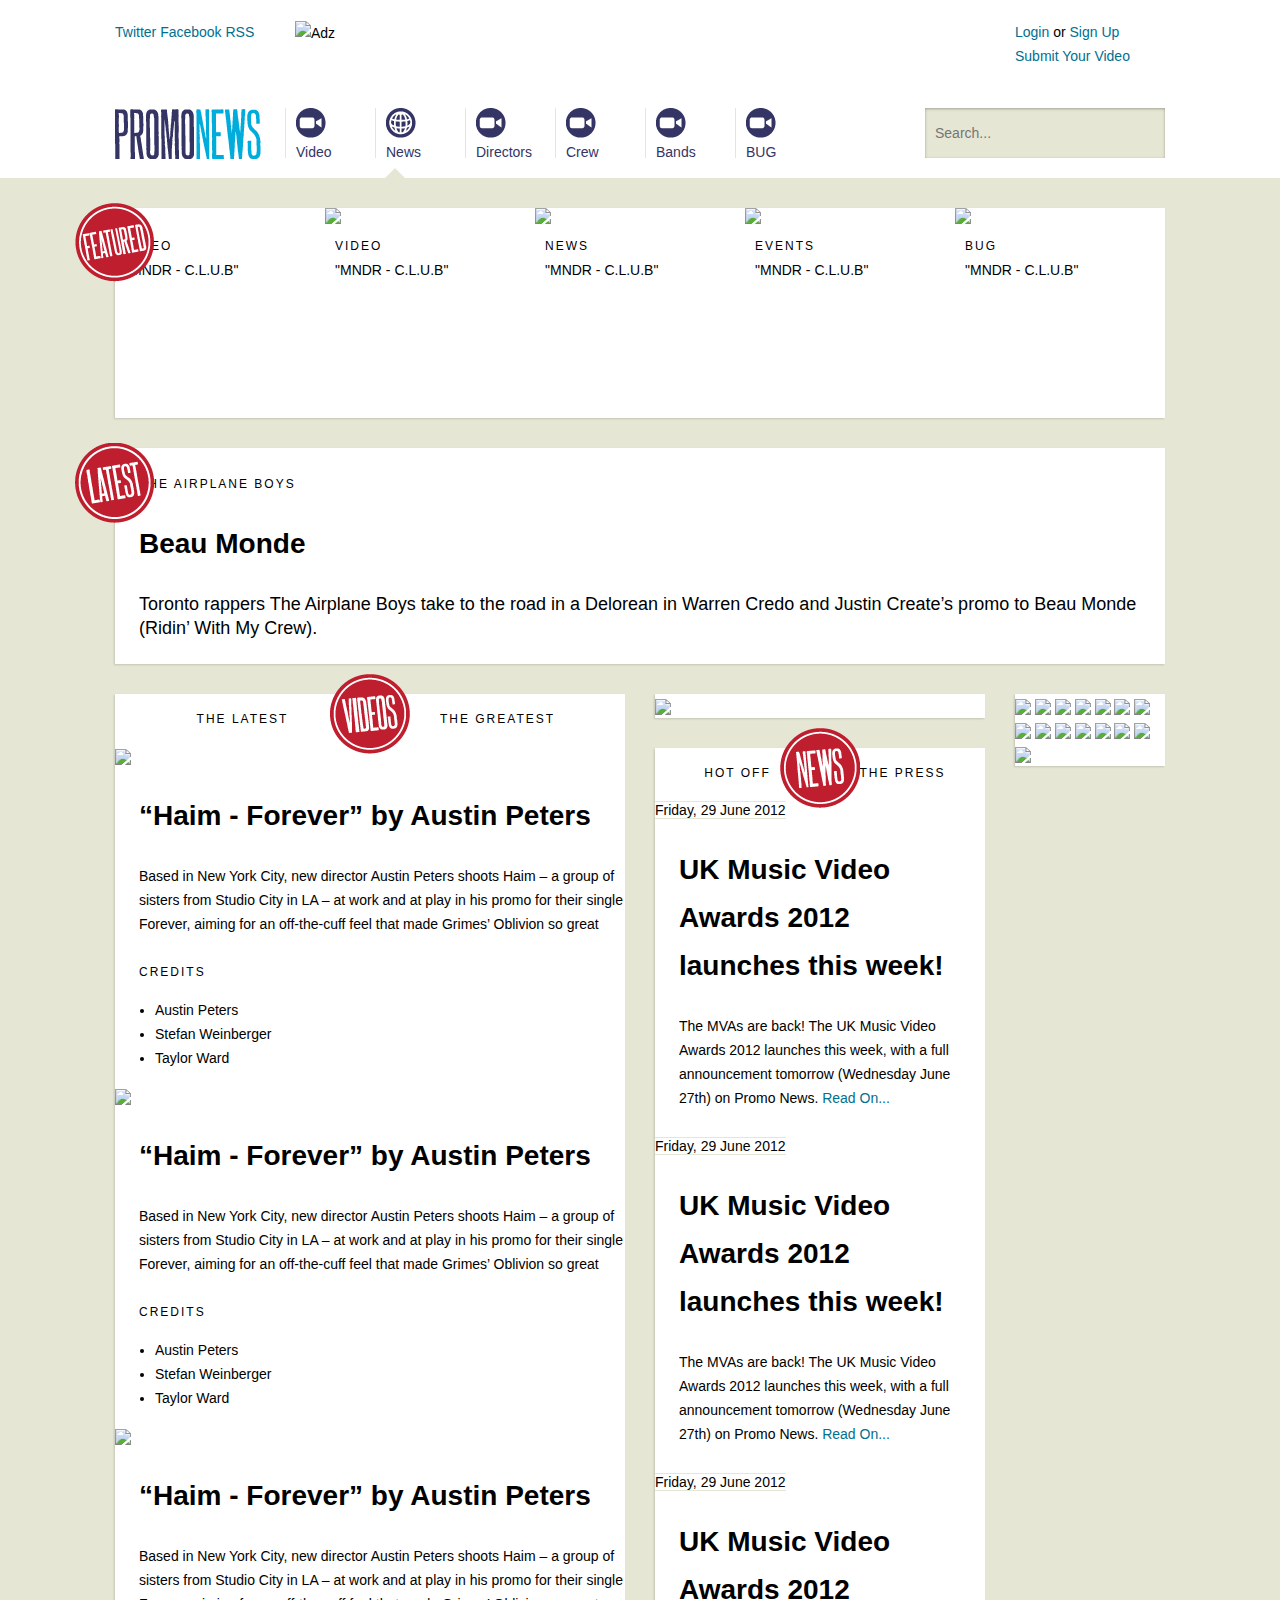
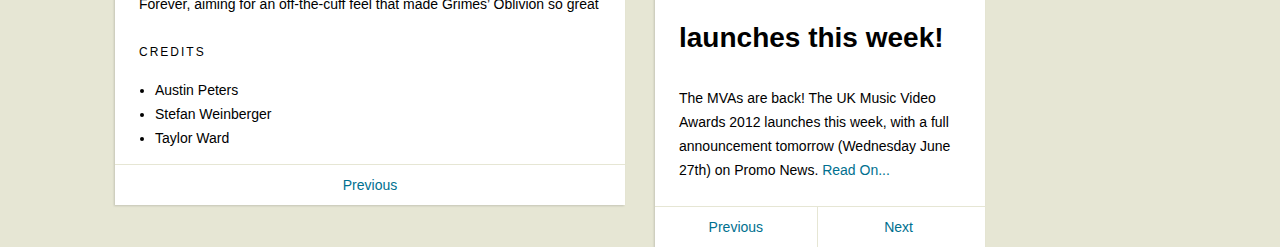
==== index.html @ 837d7632 "Updating front page" ====
<!doctype html>
<html class="no-js" lang="en">
<head>
  <meta charset="utf-8">
  <title>Promonews | Latest</title>
  <meta name="description" content="">
  <meta name="viewport" content="width=device-width">
  <link rel="stylesheet" href="css/style.css">
</head>
<body>
  
  <header role="banner">
    <div class="container">
      <aside role="user" class="row">
        <nav class="span2">
          <a href="/twitter">Twitter</a>
          <a href="/facebook">Facebook</a>
          <a href="/rss">RSS</a>
        </nav>
      
        <div class="adz span8">
          <img src="http://lorempixel.com/728/90/nightlife/" alt="Adz"/>
        </div>
      
        <nav class="span2">
          <a href="/login">Login</a> or <a href="/signup">Sign Up</a>
          <a href="/submit">Submit Your Video</a>
        </nav>
      </aside>
      
      <nav role="navigation">
        <h1>
          <a href="/">
            <img src="images/logo.png" alt="PromoNews" />
          </a>
        </h1>
        
        <li class="dropdown">
          <a href="/video.html" class="dropdown-toggle">
            <span class="icon video"></span>
            Video
          </a>
          <div class="dropdown-menu">
            <nav>
              <li>
                <h2>Videos</h2>
              </li>
              <li><a href="#">Latest</a></li>
              <li><a href="#">Popular</a></li>
              <li><a href="#">Video Playlists</a></li>
              <li>
                <h2>Top Categories</h2>
              </li>
              <li><a href="#">Animation</a></li>
              <li><a href="#">Articles</a></li>
              <li><a href="#">Commercials</a></li>
              <li><a href="#">Dance</a></li>
              <li><a href="#">New Directors</a></li>
              <li><a href="#">VFX</a></li>
              <li><a href="#">Virals</a></li>
            </nav>
            <nav>
              <li>
                <h2>Genres</h2>
              </li>
              <li><a href="#">Latest</a></li>
              <li><a href="#">Popular</a></li>
              <li><a href="#">Video Playlists</a></li>
              <li><a href="#">Animation</a></li>
              <li><a href="#">Articles</a></li>
              <li><a href="#">Commercials</a></li>
              <li><a href="#">Dance</a></li>
              <li><a href="#">New Directors</a></li>
              <li><a href="#">VFX</a></li>
              <li><a href="#">Virals</a></li>
            </nav>
          </div>
        </li>
        
        <li class="current">
          <a href="/news.html">
            <span class="icon news"></span>
            News
          </a>
        </li>
        
        <li>
          <a href="/directors.html">
            <span class="icon directors"></span>
            Directors
          </a>
        </li>
        
        <li>
          <a href="/crew.html">
            <span class="icon crew"></span>
            Crew
          </a>
        </li>
        
        <li>
          <a href="/bands.html">
            <span class="icon bands"></span>
            Bands
          </a>
        </li>
        
        <li>
          <a href="/bug.html">
            <span class="icon bug"></span>
            BUG
          </a>
        </li>
    
        <div class="search-form">
          <input type="text" placeholder="Search..." />
        </div>
      </nav>
    </div>
  </header>
  
  <article role="main">
    <section class="content features clearfix">
      <header class="badgeHeader">
        <h1 class="badge"><img src="images/badge-featured.png" alt="Featured"></h1>
      </header>
      
      <article class="featureCard">
        <header>
          <img src="http://lorempixel.com/210/110/nightlife/" />
          <h2>Video</h2>
          <h1>"MNDR - C.L.U.B"</h1>
        </header>
      </article>
      
      <article class="featureCard">
        <header>
          <img src="http://lorempixel.com/210/110/nightlife/1" />
          <h2>Video</h2>
          <h1>"MNDR - C.L.U.B"</h1>
        </header>
      </article>
      
      <article class="featureCard">
        <header>
          <img src="http://lorempixel.com/210/110/nightlife/2" />
          <h2>News</h2>
          <h1>"MNDR - C.L.U.B"</h1>
        </header>
      </article>
      
      <article class="featureCard">
        <header>
          <img src="http://lorempixel.com/210/110/nightlife/3" />
          <h2>Events</h2>
          <h1>"MNDR - C.L.U.B"</h1>
        </header>
      </article>
      
      <article class="featureCard">
        <header>
          <img src="http://lorempixel.com/210/110/nightlife/4" />
          <h2>Bug</h2>
          <h1>"MNDR - C.L.U.B"</h1>
        </header>
      </article>
    </section>
    <!-- End #featured -->
    
    <section id="latest-video" class="content">
      <header class="badgeHeader">
        <h1 class="badge"><img src="images/badge-latest.png" alt="Latest"></h1>
      </header>
      
      <article class="media">
        <div class="img">
          <img src="http://lorempixel.com/600/340/nightlife/7">
        </div>
        
        <div class="abstract">
          <header>
            <h2>The Airplane Boys</h2>
            <h1>Beau Monde</h1>
          </header>
          <p>
            Toronto rappers The Airplane Boys take to the road in a Delorean in Warren Credo and Justin Create’s promo to Beau Monde (Ridin’ With My Crew).
          </p>
        </div>
      </article>
    </section>
    <!-- End #latest-video -->
    
    <div class="row">
      <section id="video-feed" class="content span6">
        <header class="titleBadge">
          <h1><img src="images/badge-videos.png" alt="Videos"></h1>
          <h2 class="flankLeft">The Latest</h2>
          <h2 class="flankRight">The Greatest</h2>
        </header>

        <article>
          <div class="headerImage">
            <img src="http://lorempixel.com/510/250/nightlife/" />
          </div>
        
          <header>
            <h1>“Haim - Forever” by Austin Peters</h1>
          </header>
        
          <section class="abstract">
            <p>
              Based in New York City, new director Austin Peters shoots Haim – a group of sisters from Studio City in LA – at work and at play in his promo for their single Forever, aiming for an off-the-cuff feel that made Grimes’ Oblivion so great
            </p>
          </section>
        
          <section class="credit-snapshot">
            <header>
              <h2>
                Credits
              </h2>
            </header>
            <ul>
              <li>
                Austin Peters
              </li>
              <li>
                Stefan Weinberger
              </li>
              <li>
                Taylor Ward
              </li>
            </ul>
          </section>
        </article>
      
        <article>
          <img src="http://lorempixel.com/510/250/nightlife/1" />
        
          <header>
            <h1>“Haim - Forever” by Austin Peters</h1>
          </header>
        
          <section class="abstract">
            <p>
              Based in New York City, new director Austin Peters shoots Haim – a group of sisters from Studio City in LA – at work and at play in his promo for their single Forever, aiming for an off-the-cuff feel that made Grimes’ Oblivion so great
            </p>
          </section>
        
          <section class="credit-snapshot">
            <header>
              <h2>
                Credits
              </h2>
            </header>
            <ul>
              <li>
                Austin Peters
              </li>
              <li>
                Stefan Weinberger
              </li>
              <li>
                Taylor Ward
              </li>
            </ul>
          </section>
        </article>
      
        <article>
          <img src="http://lorempixel.com/510/250/nightlife/2" />
        
          <header>
            <h1>“Haim - Forever” by Austin Peters</h1>
          </header>
        
          <section class="abstract">
            <p>
              Based in New York City, new director Austin Peters shoots Haim – a group of sisters from Studio City in LA – at work and at play in his promo for their single Forever, aiming for an off-the-cuff feel that made Grimes’ Oblivion so great
            </p>
          </section>
        
          <section class="credit-snapshot">
            <header>
              <h2>
                Credits
              </h2>
            </header>
            <ul>
              <li>
                Austin Peters
              </li>
              <li>
                Stefan Weinberger
              </li>
              <li>
                Taylor Ward
              </li>
            </ul>
          </section>
        </article>
        
        <nav class="pagination">
          <a href="#prev">Previous</a>
        </nav>
        
      </section>
      <!-- End #video-feed -->
      
      <div class="span4">
        <div class="adz content">
          <img src="http://lorempixel.com/330/280/" />
        </div>
    
        <section id="news-feed" class="content">
          <header class="titleBadge">
            <h1><img src="images/badge-news.png" alt="News"></h1>
            <h2 class="flankLeft">Hot off</h2>
            <h2 class="flankRight">the press</h2>
          </header>
      
          <article>
            <header>
              <date class="meta">Friday, 29 June 2012</date>
              <h1>UK Music Video Awards 2012 launches this week!</h1>
            </header>
            <section class="abstract">
              <p>
              The MVAs are back! The UK Music Video Awards 2012 launches this week, with a full announcement tomorrow (Wednesday June 27th) on Promo News. <a href="/">Read On...</a>
              </p>
            </section>
          </article>
      
          <article>
            <header>
              <date class="meta">Friday, 29 June 2012</date>
              <h1>UK Music Video Awards 2012 launches this week!</h1>
            </header>
            <section class="abstract">
              <p>
              The MVAs are back! The UK Music Video Awards 2012 launches this week, with a full announcement tomorrow (Wednesday June 27th) on Promo News. <a href="/">Read On...</a>
              </p>
            </section>
          </article>
      
          <article>
            <header>
              <date class="meta">Friday, 29 June 2012</date>
              <h1>UK Music Video Awards 2012 launches this week!</h1>
            </header>
            <section class="abstract">
              <p>
              The MVAs are back! The UK Music Video Awards 2012 launches this week, with a full announcement tomorrow (Wednesday June 27th) on Promo News. <a href="/">Read On...</a>
              </p>
            </section>
          </article>
          
          <nav class="pagination">
            <a href="#prev">Previous</a><a href="#next">Next</a>
          </nav>
          
        </section>
        <!-- End #news-feed -->
      </div>
      
      <section class="content span2">
        <img src="http://lorempixel.com/150/150" />
        <img src="http://lorempixel.com/150/150" />
        <img src="http://lorempixel.com/150/150" />
        <img src="http://lorempixel.com/150/150" />
        <img src="http://lorempixel.com/150/150" />
        <img src="http://lorempixel.com/150/150" />
        <img src="http://lorempixel.com/150/150" />
        <img src="http://lorempixel.com/150/150" />
        <img src="http://lorempixel.com/150/150" />
        <img src="http://lorempixel.com/150/150" />
        <img src="http://lorempixel.com/150/150" />
        <img src="http://lorempixel.com/150/150" />
        <img src="http://lorempixel.com/150/150" />
        <img src="http://lorempixel.com/150/150" />
        <img src="http://lorempixel.com/150/150" />
      </section>
    </div>
    
  </article>
  
  <footer role="footer">
  
  </footer>
  
</body>
</html>
---- css/style.css ----
.clearfix{*zoom:1}.clearfix:before,.clearfix:after{display:table;content:""}.clearfix:after{clear:both}article,aside,details,figcaption,figure,footer,header,hgroup,nav,section{display:block}audio,canvas,video{display:inline-block;*display:inline;*zoom:1}audio:not([controls]){display:none}html{font-size:100%;-webkit-text-size-adjust:100%;-ms-text-size-adjust:100%}a:hover,a:active{outline:0}sub,sup{position:relative;font-size:75%;line-height:0;vertical-align:baseline}sup{top:-0.5em}sub{bottom:-0.25em}img{max-width:100%;vertical-align:middle;border:0;-ms-interpolation-mode:bicubic}#map_canvas img{max-width:none}button,input,select,textarea{margin:0;font-size:100%;vertical-align:middle}button,input{*overflow:visible;line-height:normal}button::-moz-focus-inner,input::-moz-focus-inner{padding:0;border:0}button,input[type="button"],input[type="reset"],input[type="submit"]{cursor:pointer;-webkit-appearance:button}input[type="search"]{-webkit-box-sizing:content-box;-moz-box-sizing:content-box;box-sizing:content-box;-webkit-appearance:textfield}input[type="search"]::-webkit-search-decoration,input[type="search"]::-webkit-search-cancel-button{-webkit-appearance:none}textarea{overflow:auto;vertical-align:top}a{color:#00708f;text-decoration:none}a:hover{text-decoration:underline}h1{font-size:2em;line-height:48px;margin:24px 0}h2{font-size:12px;font-weight:normal;text-transform:uppercase;letter-spacing:2px;margin-top:24px}h3{font-size:1.17em;margin:1em 0}h4{font-size:1em;margin:1.33em 0}h5{font-size:.83em;margin:1.67em 0}h6{font-size:.75em;margin:2.33em 0}abbr[title]{border-bottom:1px dotted}b,strong{font-weight:bold}blockquote{margin:1em 40px}dfn{font-style:italic}mark{background:#ff0;color:#000}p,pre{margin:24px 0}code,kbd,pre,samp{font-family:monospace,serif;_font-family:'courier new',monospace;font-size:1em}pre{white-space:pre;white-space:pre-wrap;word-wrap:break-word}q{quotes:none}q:before,q:after{content:'';content:none}small{font-size:75%}sub,sup{font-size:75%;line-height:0;position:relative;vertical-align:baseline}sup{top:-0.5em}sub{bottom:-0.25em}menu,ol,ul{margin:1em 0}menu,ol,ul{padding:0 0 0 40px}nav ul,nav ol{list-style:none;list-style-image:none}dl{margin:0 0 24px 0}dl dt,dl dd{margin:0;text-indent:0}dl dt{margin-top:24px;font-size:12px;font-weight:normal;text-transform:uppercase;letter-spacing:2px}dl dd{font-size:14px}article p,article blockquote,article h1,article h2{padding-left:24px;padding-right:24px}header+p{font-size:18px}article [class*="span"] p,article [class*="span"] blockquote{padding-right:0}body{margin:0;font-family:"Open Sans",Helvetica,Arial,sans-serif;font-size:14px;font-weight:normal;line-height:24px;background:#e6e6d4}.container{width:1050px;margin-left:auto;margin-right:auto}.row{margin-left:-30px;*zoom:1}.row:before,.row:after{display:table;content:""}.row:after{clear:both}[class*="span"]{float:left;margin-left:30px}.span12{width:1050px}.span11{width:960px}.span10{width:870px}.span9{width:780px}.span8{width:690px}.span7{width:600px}.span6{width:510px}.span5{width:420px}.span4{width:330px}.span3{width:240px}.span2{width:150px}.span1{width:60px}.offset12{margin-left:1110px}.offset11{margin-left:1020px}.offset10{margin-left:930px}.offset9{margin-left:840px}.offset8{margin-left:750px}.offset7{margin-left:660px}.offset6{margin-left:570px}.offset5{margin-left:480px}.offset4{margin-left:390px}.offset3{margin-left:300px}.offset2{margin-left:210px}.offset1{margin-left:120px}[role="banner"]{background:#fff;*zoom:1}[role="banner"]:before,[role="banner"]:after{display:table;content:""}[role="banner"]:after{clear:both}[role="user"]{padding:20px 0}[role="navigation"]{height:90px}[role="navigation"]>h1,[role="navigation"]>li{display:inline-block;float:left;margin:0}[role="navigation"]>h1{height:50px;margin:0 20px 0 0;padding:20px 0}[role="navigation"]>li{padding:20px 0;height:50px;width:90px;line-height:28px}[role="navigation"]>li.current{background-image:url(../images/nav-caret.png);background-position:10px bottom;background-repeat:no-repeat}[role="navigation"]>li>a{display:inline-block;height:50px;padding-left:10px;border-left:1px solid #e6e6d4;text-decoration:none;color:#343465}[role="navigation"]>li>a:hover{color:#bf1e2e}[role="navigation"]>li .icon{display:block}[role="navigation"] .search-form{padding-top:20px;float:right}[role="navigation"] .search-form input[type="text"]{display:inline-block;height:30px;width:220px;padding:10px;line-height:30px;border:0;background-color:#e6e6d4;-webkit-box-shadow:inset 0 1px 3px rgba(0,0,0,0.3);-moz-box-shadow:inset 0 1px 3px rgba(0,0,0,0.3);box-shadow:inset 0 1px 3px rgba(0,0,0,0.3)}[role="main"]{width:1050px;margin-left:auto;margin-right:auto}[role="footer"]{width:1050px;margin-left:auto;margin-right:auto}.icon{display:inline-block;width:30px;height:30px;vertical-align:text-top;background-image:url(../images/icons.png)}.icon.video{background-position:0 0}.icon.video:hover{background-position:0 0}.icon.news{background-position:0 -30px}.icon.news:hover{background-position:0 -30px}.badgeHeader{position:relative}.badgeHeader .badge{display:block;position:absolute;top:-5px;left:-40px;margin:0;padding:0;width:80px;height:80px}.titleBadge{height:50px;position:relative}.titleBadge h1{position:absolute;left:50%;top:-20px;margin:0 0 0 -40px;padding:0;width:80px;height:80px}.titleBadge h2{line-height:50px;margin:0;padding:0;width:50%;text-align:center}.titleBadge h2.flankLeft{float:left}.titleBadge h2.flankRight{float:right}.content{position:relative;margin-top:30px;background:#fff;-webkit-box-shadow:-1px 1px 2px rgba(0,0,0,0.15);-moz-box-shadow:-1px 1px 2px rgba(0,0,0,0.15);box-shadow:-1px 1px 2px rgba(0,0,0,0.15)}.media{overflow:hidden}.media .img{float:left}.media .img img{display:block}.features h1,.features h2{line-height:24px;margin:0}.features h1{font-size:14px;font-weight:normal}.features .featureCard{width:210px;height:210px;float:left}.features .featureCard h1,.features .featureCard h2{padding-left:10px;padding-right:10px}.features .featureCard img{margin-bottom:10px}#latest-video .img{margin-right:30px}.pagination{border-top:#e6e6d4 1px solid}.pagination>a{display:inline-block;border-right:1px solid #e6e6d4;width:49%;text-align:center;line-height:40px}.pagination>a:last-child{border:0}.pagination>a:last-child:first-child{width:100%}.meta{border-top:1px solid #e6e6d4;border-bottom:1px solid #e6e6d4;margin:12px 0;padding:0;list-style:none}.meta li{min-width:100px;display:inline-block;border-right:1px solid #e6e6d4;padding:24px}.meta li:last-child{border-right:0}.meta li i{display:block;font-size:12px;font-weight:normal;text-transform:uppercase;letter-spacing:2px;font-style:normal;margin:0}.dropdown{position:relative}.dropdown:hover .dropdown-menu{display:block}.dropdown-menu{position:absolute;left:0;top:90px;z-index:100;display:none;float:left;min-width:420px;margin:0;padding:10px 0;background-color:#222;color:white}.dropdown-menu:after{bottom:100%;border:solid transparent;content:" ";height:0;width:0;position:absolute;pointer-events:none;border-bottom-color:#222;border-width:10px;left:10px}.dropdown-menu a{color:white;text-decoration:none}.dropdown-menu a:hover{text-decoration:underline}.dropdown-menu nav{float:left;width:200px;margin-left:10px;list-style:none}.dropdown-menu nav h2{margin:0}#comments{margin:24px}
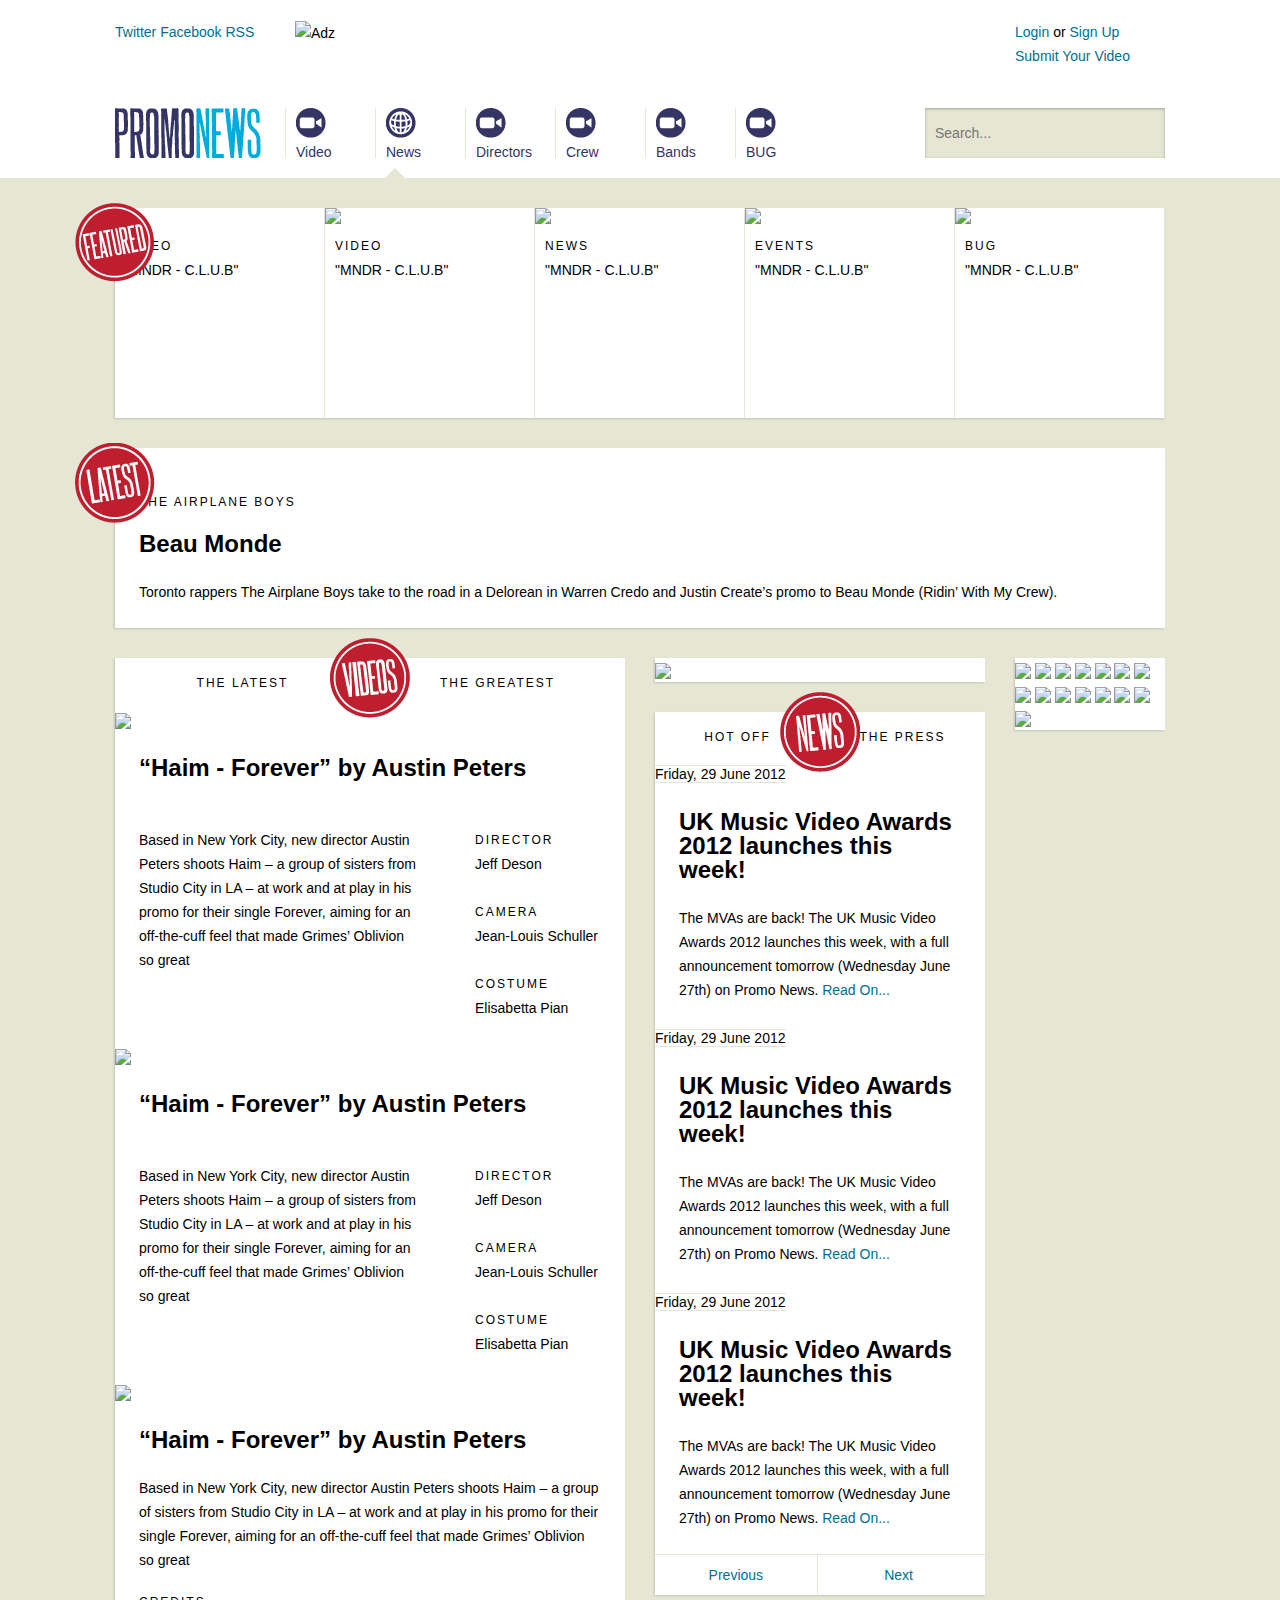
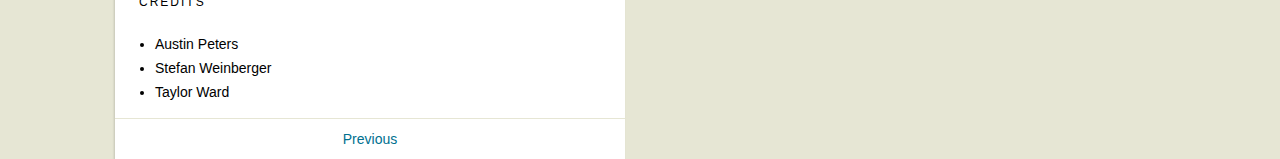
==== commit 32b7edc7: "Trying new credit style" ====
--- a/index.html
+++ b/index.html
@@ -207,30 +207,26 @@
             <h1>“Haim - Forever” by Austin Peters</h1>
           </header>
         
-          <section class="abstract">
-            <p>
-              Based in New York City, new director Austin Peters shoots Haim – a group of sisters from Studio City in LA – at work and at play in his promo for their single Forever, aiming for an off-the-cuff feel that made Grimes’ Oblivion so great
-            </p>
-          </section>
-        
-          <section class="credit-snapshot">
-            <header>
-              <h2>
-                Credits
-              </h2>
-            </header>
-            <ul>
-              <li>
-                Austin Peters
-              </li>
-              <li>
-                Stefan Weinberger
-              </li>
-              <li>
-                Taylor Ward
-              </li>
-            </ul>
-          </section>
+          <div class="row">
+            <section class="abstract span4">
+              <p>
+                Based in New York City, new director Austin Peters shoots Haim – a group of sisters from Studio City in LA – at work and at play in his promo for their single Forever, aiming for an off-the-cuff feel that made Grimes’ Oblivion so great
+              </p>
+            </section>
+            
+            <section class="credits span2">
+              <dl>
+                <dt>Director</dt>
+                <dd>Jeff Deson</dd>
+
+                <dt>Camera</dt>
+                <dd>Jean-Louis Schuller</dd>
+
+                <dt>Costume</dt>
+                <dd>Elisabetta Pian</dd>
+              </dl>
+            </section>
+          </div>
         </article>
       
         <article>
@@ -240,30 +236,26 @@
             <h1>“Haim - Forever” by Austin Peters</h1>
           </header>
         
-          <section class="abstract">
-            <p>
-              Based in New York City, new director Austin Peters shoots Haim – a group of sisters from Studio City in LA – at work and at play in his promo for their single Forever, aiming for an off-the-cuff feel that made Grimes’ Oblivion so great
-            </p>
-          </section>
-        
-          <section class="credit-snapshot">
-            <header>
-              <h2>
-                Credits
-              </h2>
-            </header>
-            <ul>
-              <li>
-                Austin Peters
-              </li>
-              <li>
-                Stefan Weinberger
-              </li>
-              <li>
-                Taylor Ward
-              </li>
-            </ul>
-          </section>
+          <div class="row">
+            <section class="abstract span4">
+              <p>
+                Based in New York City, new director Austin Peters shoots Haim – a group of sisters from Studio City in LA – at work and at play in his promo for their single Forever, aiming for an off-the-cuff feel that made Grimes’ Oblivion so great
+              </p>
+            </section>
+            
+            <section class="credits span2">
+              <dl>
+                <dt>Director</dt>
+                <dd>Jeff Deson</dd>
+
+                <dt>Camera</dt>
+                <dd>Jean-Louis Schuller</dd>
+
+                <dt>Costume</dt>
+                <dd>Elisabetta Pian</dd>
+              </dl>
+            </section>
+          </div>
         </article>
       
         <article>
--- a/css/style.css
+++ b/css/style.css
@@ -1 +1 @@
-.clearfix{*zoom:1}.clearfix:before,.clearfix:after{display:table;content:""}.clearfix:after{clear:both}article,aside,details,figcaption,figure,footer,header,hgroup,nav,section{display:block}audio,canvas,video{display:inline-block;*display:inline;*zoom:1}audio:not([controls]){display:none}html{font-size:100%;-webkit-text-size-adjust:100%;-ms-text-size-adjust:100%}a:hover,a:active{outline:0}sub,sup{position:relative;font-size:75%;line-height:0;vertical-align:baseline}sup{top:-0.5em}sub{bottom:-0.25em}img{max-width:100%;vertical-align:middle;border:0;-ms-interpolation-mode:bicubic}#map_canvas img{max-width:none}button,input,select,textarea{margin:0;font-size:100%;vertical-align:middle}button,input{*overflow:visible;line-height:normal}button::-moz-focus-inner,input::-moz-focus-inner{padding:0;border:0}button,input[type="button"],input[type="reset"],input[type="submit"]{cursor:pointer;-webkit-appearance:button}input[type="search"]{-webkit-box-sizing:content-box;-moz-box-sizing:content-box;box-sizing:content-box;-webkit-appearance:textfield}input[type="search"]::-webkit-search-decoration,input[type="search"]::-webkit-search-cancel-button{-webkit-appearance:none}textarea{overflow:auto;vertical-align:top}a{color:#00708f;text-decoration:none}a:hover{text-decoration:underline}h1{font-size:2em;line-height:48px;margin:24px 0}h2{font-size:12px;font-weight:normal;text-transform:uppercase;letter-spacing:2px;margin-top:24px}h3{font-size:1.17em;margin:1em 0}h4{font-size:1em;margin:1.33em 0}h5{font-size:.83em;margin:1.67em 0}h6{font-size:.75em;margin:2.33em 0}abbr[title]{border-bottom:1px dotted}b,strong{font-weight:bold}blockquote{margin:1em 40px}dfn{font-style:italic}mark{background:#ff0;color:#000}p,pre{margin:24px 0}code,kbd,pre,samp{font-family:monospace,serif;_font-family:'courier new',monospace;font-size:1em}pre{white-space:pre;white-space:pre-wrap;word-wrap:break-word}q{quotes:none}q:before,q:after{content:'';content:none}small{font-size:75%}sub,sup{font-size:75%;line-height:0;position:relative;vertical-align:baseline}sup{top:-0.5em}sub{bottom:-0.25em}menu,ol,ul{margin:1em 0}menu,ol,ul{padding:0 0 0 40px}nav ul,nav ol{list-style:none;list-style-image:none}dl{margin:0 0 24px 0}dl dt,dl dd{margin:0;text-indent:0}dl dt{margin-top:24px;font-size:12px;font-weight:normal;text-transform:uppercase;letter-spacing:2px}dl dd{font-size:14px}article p,article blockquote,article h1,article h2{padding-left:24px;padding-right:24px}header+p{font-size:18px}article [class*="span"] p,article [class*="span"] blockquote{padding-right:0}body{margin:0;font-family:"Open Sans",Helvetica,Arial,sans-serif;font-size:14px;font-weight:normal;line-height:24px;background:#e6e6d4}.container{width:1050px;margin-left:auto;margin-right:auto}.row{margin-left:-30px;*zoom:1}.row:before,.row:after{display:table;content:""}.row:after{clear:both}[class*="span"]{float:left;margin-left:30px}.span12{width:1050px}.span11{width:960px}.span10{width:870px}.span9{width:780px}.span8{width:690px}.span7{width:600px}.span6{width:510px}.span5{width:420px}.span4{width:330px}.span3{width:240px}.span2{width:150px}.span1{width:60px}.offset12{margin-left:1110px}.offset11{margin-left:1020px}.offset10{margin-left:930px}.offset9{margin-left:840px}.offset8{margin-left:750px}.offset7{margin-left:660px}.offset6{margin-left:570px}.offset5{margin-left:480px}.offset4{margin-left:390px}.offset3{margin-left:300px}.offset2{margin-left:210px}.offset1{margin-left:120px}[role="banner"]{background:#fff;*zoom:1}[role="banner"]:before,[role="banner"]:after{display:table;content:""}[role="banner"]:after{clear:both}[role="user"]{padding:20px 0}[role="navigation"]{height:90px}[role="navigation"]>h1,[role="navigation"]>li{display:inline-block;float:left;margin:0}[role="navigation"]>h1{height:50px;margin:0 20px 0 0;padding:20px 0}[role="navigation"]>li{padding:20px 0;height:50px;width:90px;line-height:28px}[role="navigation"]>li.current{background-image:url(../images/nav-caret.png);background-position:10px bottom;background-repeat:no-repeat}[role="navigation"]>li>a{display:inline-block;height:50px;padding-left:10px;border-left:1px solid #e6e6d4;text-decoration:none;color:#343465}[role="navigation"]>li>a:hover{color:#bf1e2e}[role="navigation"]>li .icon{display:block}[role="navigation"] .search-form{padding-top:20px;float:right}[role="navigation"] .search-form input[type="text"]{display:inline-block;height:30px;width:220px;padding:10px;line-height:30px;border:0;background-color:#e6e6d4;-webkit-box-shadow:inset 0 1px 3px rgba(0,0,0,0.3);-moz-box-shadow:inset 0 1px 3px rgba(0,0,0,0.3);box-shadow:inset 0 1px 3px rgba(0,0,0,0.3)}[role="main"]{width:1050px;margin-left:auto;margin-right:auto}[role="footer"]{width:1050px;margin-left:auto;margin-right:auto}.icon{display:inline-block;width:30px;height:30px;vertical-align:text-top;background-image:url(../images/icons.png)}.icon.video{background-position:0 0}.icon.video:hover{background-position:0 0}.icon.news{background-position:0 -30px}.icon.news:hover{background-position:0 -30px}.badgeHeader{position:relative}.badgeHeader .badge{display:block;position:absolute;top:-5px;left:-40px;margin:0;padding:0;width:80px;height:80px}.titleBadge{height:50px;position:relative}.titleBadge h1{position:absolute;left:50%;top:-20px;margin:0 0 0 -40px;padding:0;width:80px;height:80px}.titleBadge h2{line-height:50px;margin:0;padding:0;width:50%;text-align:center}.titleBadge h2.flankLeft{float:left}.titleBadge h2.flankRight{float:right}.content{position:relative;margin-top:30px;background:#fff;-webkit-box-shadow:-1px 1px 2px rgba(0,0,0,0.15);-moz-box-shadow:-1px 1px 2px rgba(0,0,0,0.15);box-shadow:-1px 1px 2px rgba(0,0,0,0.15)}.media{overflow:hidden}.media .img{float:left}.media .img img{display:block}.features h1,.features h2{line-height:24px;margin:0}.features h1{font-size:14px;font-weight:normal}.features .featureCard{width:210px;height:210px;float:left}.features .featureCard h1,.features .featureCard h2{padding-left:10px;padding-right:10px}.features .featureCard img{margin-bottom:10px}#latest-video .img{margin-right:30px}.pagination{border-top:#e6e6d4 1px solid}.pagination>a{display:inline-block;border-right:1px solid #e6e6d4;width:49%;text-align:center;line-height:40px}.pagination>a:last-child{border:0}.pagination>a:last-child:first-child{width:100%}.meta{border-top:1px solid #e6e6d4;border-bottom:1px solid #e6e6d4;margin:12px 0;padding:0;list-style:none}.meta li{min-width:100px;display:inline-block;border-right:1px solid #e6e6d4;padding:24px}.meta li:last-child{border-right:0}.meta li i{display:block;font-size:12px;font-weight:normal;text-transform:uppercase;letter-spacing:2px;font-style:normal;margin:0}.dropdown{position:relative}.dropdown:hover .dropdown-menu{display:block}.dropdown-menu{position:absolute;left:0;top:90px;z-index:100;display:none;float:left;min-width:420px;margin:0;padding:10px 0;background-color:#222;color:white}.dropdown-menu:after{bottom:100%;border:solid transparent;content:" ";height:0;width:0;position:absolute;pointer-events:none;border-bottom-color:#222;border-width:10px;left:10px}.dropdown-menu a{color:white;text-decoration:none}.dropdown-menu a:hover{text-decoration:underline}.dropdown-menu nav{float:left;width:200px;margin-left:10px;list-style:none}.dropdown-menu nav h2{margin:0}#comments{margin:24px}+.clearfix{*zoom:1}.clearfix:before,.clearfix:after{display:table;content:""}.clearfix:after{clear:both}article,aside,details,figcaption,figure,footer,header,hgroup,nav,section{display:block}audio,canvas,video{display:inline-block;*display:inline;*zoom:1}audio:not([controls]){display:none}html{font-size:100%;-webkit-text-size-adjust:100%;-ms-text-size-adjust:100%}a:hover,a:active{outline:0}sub,sup{position:relative;font-size:75%;line-height:0;vertical-align:baseline}sup{top:-0.5em}sub{bottom:-0.25em}img{max-width:100%;vertical-align:middle;border:0;-ms-interpolation-mode:bicubic}#map_canvas img{max-width:none}button,input,select,textarea{margin:0;font-size:100%;vertical-align:middle}button,input{*overflow:visible;line-height:normal}button::-moz-focus-inner,input::-moz-focus-inner{padding:0;border:0}button,input[type="button"],input[type="reset"],input[type="submit"]{cursor:pointer;-webkit-appearance:button}input[type="search"]{-webkit-box-sizing:content-box;-moz-box-sizing:content-box;box-sizing:content-box;-webkit-appearance:textfield}input[type="search"]::-webkit-search-decoration,input[type="search"]::-webkit-search-cancel-button{-webkit-appearance:none}textarea{overflow:auto;vertical-align:top}a{color:#00708f;text-decoration:none}a:hover{text-decoration:underline}h1{font-size:24px;line-height:24px;margin:24px 0}h2{font-size:12px;line-height:12px;font-weight:normal;text-transform:uppercase;letter-spacing:2px;margin:24px 0}h3{font-size:1.17em;margin:1em 0}h4{font-size:1em;margin:1.33em 0}h5{font-size:.83em;margin:1.67em 0}h6{font-size:.75em;margin:2.33em 0}abbr[title]{border-bottom:1px dotted}b,strong{font-weight:bold}blockquote{margin:1em 40px}dfn{font-style:italic}mark{background:#ff0;color:#000}p,pre{margin:24px 0}code,kbd,pre,samp{font-family:monospace,serif;_font-family:'courier new',monospace;font-size:1em}pre{white-space:pre;white-space:pre-wrap;word-wrap:break-word}q{quotes:none}q:before,q:after{content:'';content:none}small{font-size:75%}sub,sup{font-size:75%;line-height:0;position:relative;vertical-align:baseline}sup{top:-0.5em}sub{bottom:-0.25em}menu,ol,ul{margin:1em 0}menu,ol,ul{padding:0 0 0 40px}nav ul,nav ol{list-style:none;list-style-image:none}dl{margin:0 0 24px 0}dl dt,dl dd{margin:0;text-indent:0}dl dt{margin-top:24px;font-size:12px;font-weight:normal;text-transform:uppercase;letter-spacing:2px}dl dd{font-size:14px}article p,article blockquote,article h1,article h2{padding-left:24px;padding-right:24px}header+p{font-size:18px}body{margin:0;font-family:"Open Sans",Helvetica,Arial,sans-serif;font-size:14px;font-weight:normal;line-height:24px;background:#e6e6d4}.container{width:1050px;margin-left:auto;margin-right:auto}.row{margin-left:-30px;*zoom:1}.row:before,.row:after{display:table;content:""}.row:after{clear:both}[class*="span"]{float:left;margin-left:30px}.span12{width:1050px}.span11{width:960px}.span10{width:870px}.span9{width:780px}.span8{width:690px}.span7{width:600px}.span6{width:510px}.span5{width:420px}.span4{width:330px}.span3{width:240px}.span2{width:150px}.span1{width:60px}.offset12{margin-left:1110px}.offset11{margin-left:1020px}.offset10{margin-left:930px}.offset9{margin-left:840px}.offset8{margin-left:750px}.offset7{margin-left:660px}.offset6{margin-left:570px}.offset5{margin-left:480px}.offset4{margin-left:390px}.offset3{margin-left:300px}.offset2{margin-left:210px}.offset1{margin-left:120px}[role="banner"]{background:#fff;*zoom:1}[role="banner"]:before,[role="banner"]:after{display:table;content:""}[role="banner"]:after{clear:both}[role="user"]{padding:20px 0}[role="navigation"]{height:90px}[role="navigation"]>h1,[role="navigation"]>li{display:inline-block;float:left;margin:0}[role="navigation"]>h1{height:50px;margin:0 20px 0 0;padding:20px 0}[role="navigation"]>li{padding:20px 0;height:50px;width:90px;line-height:28px}[role="navigation"]>li.current{background-image:url(../images/nav-caret.png);background-position:10px bottom;background-repeat:no-repeat}[role="navigation"]>li>a{display:inline-block;height:50px;padding-left:10px;border-left:1px solid #e6e6d4;text-decoration:none;color:#343465}[role="navigation"]>li>a:hover{color:#bf1e2e}[role="navigation"]>li .icon{display:block}[role="navigation"] .search-form{padding-top:20px;float:right}[role="navigation"] .search-form input[type="text"]{display:inline-block;height:30px;width:220px;padding:10px;line-height:30px;border:0;background-color:#e6e6d4;-webkit-box-shadow:inset 0 1px 3px rgba(0,0,0,0.3);-moz-box-shadow:inset 0 1px 3px rgba(0,0,0,0.3);box-shadow:inset 0 1px 3px rgba(0,0,0,0.3)}[role="main"]{width:1050px;margin-left:auto;margin-right:auto}[role="footer"]{width:1050px;margin-left:auto;margin-right:auto}.icon{display:inline-block;width:30px;height:30px;vertical-align:text-top;background-image:url(../images/icons.png)}.icon.video{background-position:0 0}.icon.video:hover{background-position:0 0}.icon.news{background-position:0 -30px}.icon.news:hover{background-position:0 -30px}.badgeHeader{position:relative}.badgeHeader .badge{display:block;position:absolute;top:-5px;left:-40px;margin:0;padding:0;width:80px;height:80px}.titleBadge{height:50px;position:relative}.titleBadge h1{position:absolute;left:50%;top:-20px;margin:0 0 0 -40px;padding:0;width:80px;height:80px}.titleBadge h2{line-height:50px;margin:0;padding:0;width:50%;text-align:center}.titleBadge h2.flankLeft{float:left}.titleBadge h2.flankRight{float:right}.content{position:relative;margin-top:30px;background:#fff;-webkit-box-shadow:-1px 1px 2px rgba(0,0,0,0.15);-moz-box-shadow:-1px 1px 2px rgba(0,0,0,0.15);box-shadow:-1px 1px 2px rgba(0,0,0,0.15)}.media{overflow:hidden}.media .img{float:left}.media .img img{display:block}.features h1,.features h2{line-height:24px;margin:0}.features h1{font-size:14px;font-weight:normal}.features .featureCard{width:209px;height:210px;float:left;border-right:1px solid #e6e6d4}.features .featureCard h1,.features .featureCard h2{padding-left:10px;padding-right:10px}.features .featureCard img{margin-bottom:10px}#latest-video .img{margin-right:30px}#latest-video .abstract{margin-top:48px}#latest-video .abstract header+p{font-size:14px}.pagination{border-top:#e6e6d4 1px solid}.pagination>a{display:inline-block;border-right:1px solid #e6e6d4;width:49%;text-align:center;line-height:40px}.pagination>a:last-child{border:0}.pagination>a:last-child:first-child{width:100%}.meta{border-top:1px solid #e6e6d4;border-bottom:1px solid #e6e6d4;margin:12px 0;padding:0;list-style:none}.meta li{min-width:100px;display:inline-block;border-right:1px solid #e6e6d4;padding:24px}.meta li:last-child{border-right:0}.meta li i{display:block;font-size:12px;font-weight:normal;text-transform:uppercase;letter-spacing:2px;font-style:normal;margin:0}.dropdown{position:relative}.dropdown:hover .dropdown-menu{display:block}.dropdown-menu{position:absolute;left:0;top:90px;z-index:100;display:none;float:left;min-width:420px;margin:0;padding:10px 0;background-color:#222;color:white}.dropdown-menu:after{bottom:100%;border:solid transparent;content:" ";height:0;width:0;position:absolute;pointer-events:none;border-bottom-color:#222;border-width:10px;left:10px}.dropdown-menu a{color:white;text-decoration:none}.dropdown-menu a:hover{text-decoration:underline}.dropdown-menu nav{float:left;width:200px;margin-left:10px;list-style:none}.dropdown-menu nav h2{margin:0}#comments{margin:24px}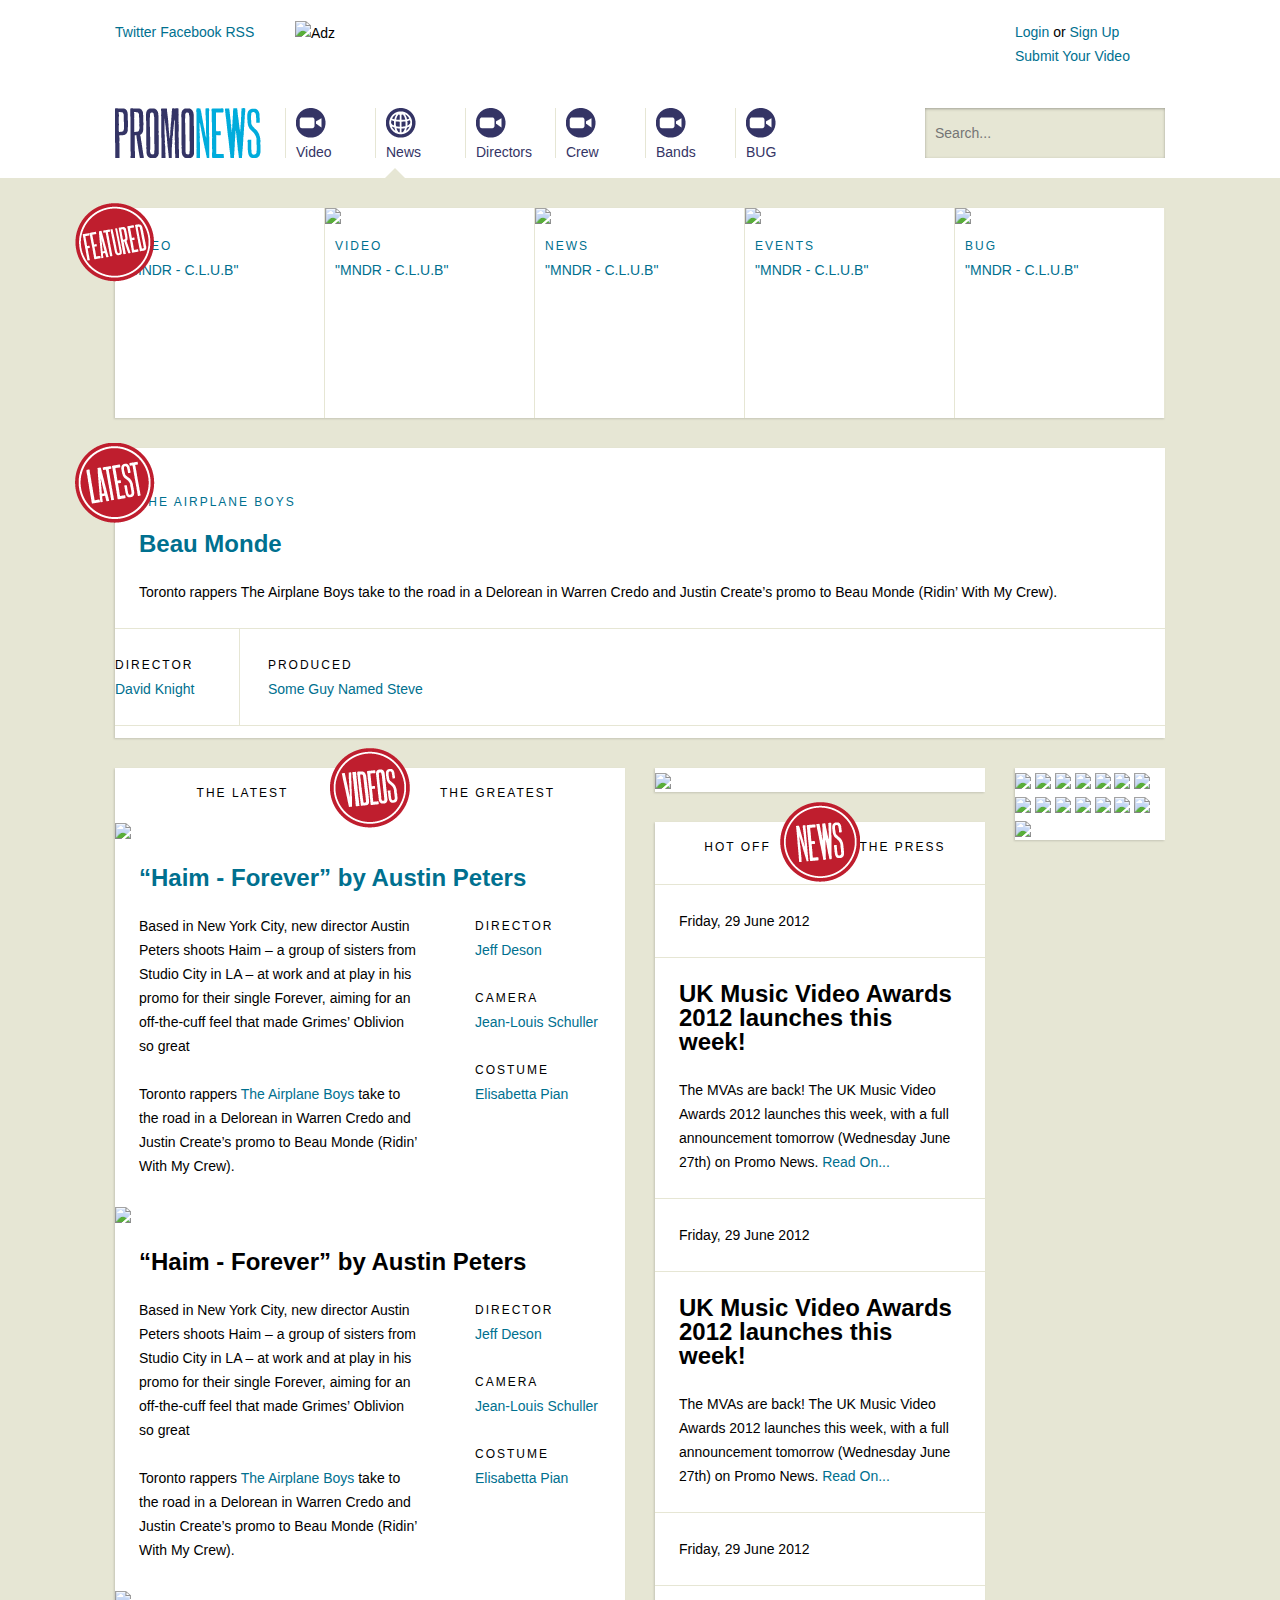
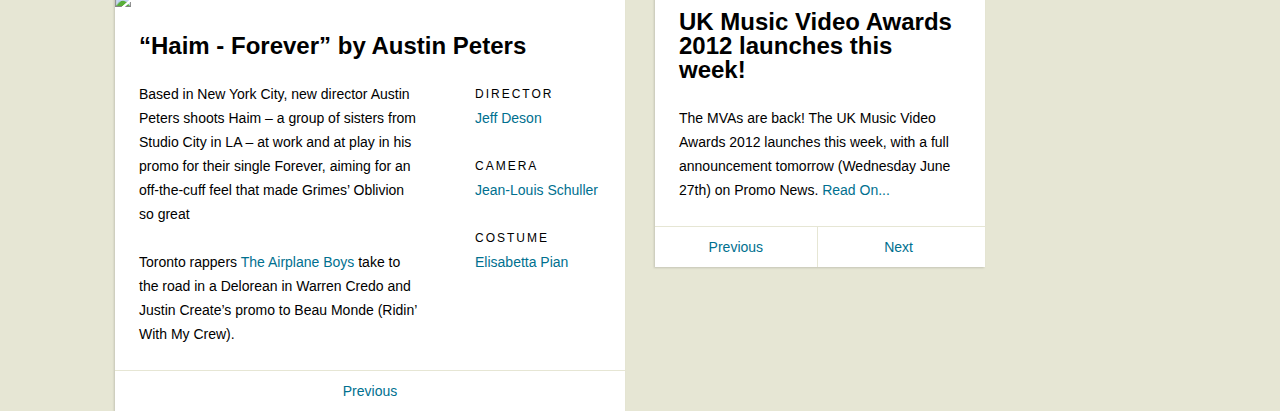
==== commit ffecbbfa: "Homepage looking goooood" ====
--- a/index.html
+++ b/index.html
@@ -127,41 +127,51 @@
       
       <article class="featureCard">
         <header>
-          <img src="http://lorempixel.com/210/110/nightlife/" />
-          <h2>Video</h2>
-          <h1>"MNDR - C.L.U.B"</h1>
+          <a href="#">
+            <img src="http://lorempixel.com/210/110/nightlife/" height="110"/>
+            <h2>Video</h2>
+            <h1>"MNDR - C.L.U.B"</h1>
+          </a>
         </header>
       </article>
       
       <article class="featureCard">
         <header>
-          <img src="http://lorempixel.com/210/110/nightlife/1" />
-          <h2>Video</h2>
-          <h1>"MNDR - C.L.U.B"</h1>
+          <a href="#">
+            <img src="http://lorempixel.com/210/110/nightlife/1" height="110"/>
+            <h2>Video</h2>
+            <h1>"MNDR - C.L.U.B"</h1>
+          </a>
         </header>
       </article>
       
       <article class="featureCard">
         <header>
-          <img src="http://lorempixel.com/210/110/nightlife/2" />
-          <h2>News</h2>
-          <h1>"MNDR - C.L.U.B"</h1>
+          <a href="#">
+            <img src="http://lorempixel.com/210/110/nightlife/2" height="110" />
+            <h2>News</h2>
+            <h1>"MNDR - C.L.U.B"</h1>
+          </a>
         </header>
       </article>
       
       <article class="featureCard">
         <header>
-          <img src="http://lorempixel.com/210/110/nightlife/3" />
-          <h2>Events</h2>
-          <h1>"MNDR - C.L.U.B"</h1>
+          <a href="#">
+            <img src="http://lorempixel.com/210/110/nightlife/3" height="110" />
+            <h2>Events</h2>
+            <h1>"MNDR - C.L.U.B"</h1>
+          </a>
         </header>
       </article>
       
       <article class="featureCard">
         <header>
-          <img src="http://lorempixel.com/210/110/nightlife/4" />
-          <h2>Bug</h2>
-          <h1>"MNDR - C.L.U.B"</h1>
+          <a href="#">
+            <img src="http://lorempixel.com/210/110/nightlife/4" height="110" />
+            <h2>Bug</h2>
+            <h1>"MNDR - C.L.U.B"</h1>
+          </a>
         </header>
       </article>
     </section>
@@ -179,12 +189,24 @@
         
         <div class="abstract">
           <header>
-            <h2>The Airplane Boys</h2>
-            <h1>Beau Monde</h1>
+            <h2><a href="#">The Airplane Boys</a></h2>
+            <h1><a href="#">Beau Monde</a></h1>
           </header>
           <p>
             Toronto rappers The Airplane Boys take to the road in a Delorean in Warren Credo and Justin Create’s promo to Beau Monde (Ridin’ With My Crew).
           </p>
+          
+          <ul class="meta">
+            <li>
+              <i>Director</i>
+              <a href="#">David Knight</a>
+            </li>             
+            <li>
+              <i>Produced</i>
+              <a href="#">Some Guy Named Steve</a>
+            </li>
+          </ul>
+          
         </div>
       </article>
     </section>
@@ -204,26 +226,31 @@
           </div>
         
           <header>
-            <h1>“Haim - Forever” by Austin Peters</h1>
+            <h1>
+              <a href="#">“Haim - Forever” by Austin Peters</a>
+            </h1>
           </header>
         
           <div class="row">
             <section class="abstract span4">
               <p>
                 Based in New York City, new director Austin Peters shoots Haim – a group of sisters from Studio City in LA – at work and at play in his promo for their single Forever, aiming for an off-the-cuff feel that made Grimes’ Oblivion so great
+              </p>
+              <p>
+                Toronto rappers <a href="#">The Airplane Boys</a> take to the road in a Delorean in Warren Credo and Justin Create’s promo to Beau Monde (Ridin’ With My Crew).
               </p>
             </section>
             
             <section class="credits span2">
               <dl>
                 <dt>Director</dt>
-                <dd>Jeff Deson</dd>
+                <dd><a href="#">Jeff Deson</a></dd>
 
                 <dt>Camera</dt>
-                <dd>Jean-Louis Schuller</dd>
+                <dd><a href="#">Jean-Louis Schuller</a></dd>
 
                 <dt>Costume</dt>
-                <dd>Elisabetta Pian</dd>
+                <dd><a href="#">Elisabetta Pian</a></dd>
               </dl>
             </section>
           </div>
@@ -240,19 +267,22 @@
             <section class="abstract span4">
               <p>
                 Based in New York City, new director Austin Peters shoots Haim – a group of sisters from Studio City in LA – at work and at play in his promo for their single Forever, aiming for an off-the-cuff feel that made Grimes’ Oblivion so great
+              </p>
+              <p>
+                Toronto rappers <a href="#">The Airplane Boys</a> take to the road in a Delorean in Warren Credo and Justin Create’s promo to Beau Monde (Ridin’ With My Crew).
               </p>
             </section>
             
             <section class="credits span2">
               <dl>
                 <dt>Director</dt>
-                <dd>Jeff Deson</dd>
+                <dd><a href="#">Jeff Deson</a></dd>
 
                 <dt>Camera</dt>
-                <dd>Jean-Louis Schuller</dd>
+                <dd><a href="#">Jean-Louis Schuller</a></dd>
 
                 <dt>Costume</dt>
-                <dd>Elisabetta Pian</dd>
+                <dd><a href="#">Elisabetta Pian</a></dd>
               </dl>
             </section>
           </div>
@@ -265,30 +295,29 @@
             <h1>“Haim - Forever” by Austin Peters</h1>
           </header>
         
-          <section class="abstract">
-            <p>
-              Based in New York City, new director Austin Peters shoots Haim – a group of sisters from Studio City in LA – at work and at play in his promo for their single Forever, aiming for an off-the-cuff feel that made Grimes’ Oblivion so great
-            </p>
-          </section>
-        
-          <section class="credit-snapshot">
-            <header>
-              <h2>
-                Credits
-              </h2>
-            </header>
-            <ul>
-              <li>
-                Austin Peters
-              </li>
-              <li>
-                Stefan Weinberger
-              </li>
-              <li>
-                Taylor Ward
-              </li>
-            </ul>
-          </section>
+          <div class="row">
+            <section class="abstract span4">
+              <p>
+                Based in New York City, new director Austin Peters shoots Haim – a group of sisters from Studio City in LA – at work and at play in his promo for their single Forever, aiming for an off-the-cuff feel that made Grimes’ Oblivion so great
+              </p>
+              <p>
+                Toronto rappers <a href="#">The Airplane Boys</a> take to the road in a Delorean in Warren Credo and Justin Create’s promo to Beau Monde (Ridin’ With My Crew).
+              </p>
+            </section>
+            
+            <section class="credits span2">
+              <dl>
+                <dt>Director</dt>
+                <dd><a href="#">Jeff Deson</a></dd>
+
+                <dt>Camera</dt>
+                <dd><a href="#">Jean-Louis Schuller</a></dd>
+
+                <dt>Costume</dt>
+                <dd><a href="#">Elisabetta Pian</a></dd>
+              </dl>
+            </section>
+          </div>
         </article>
         
         <nav class="pagination">
@@ -312,7 +341,11 @@
       
           <article>
             <header>
-              <date class="meta">Friday, 29 June 2012</date>
+              <ul class="meta">
+                <li>
+                  <date >Friday, 29 June 2012</date>
+                </li>
+              </ul>
               <h1>UK Music Video Awards 2012 launches this week!</h1>
             </header>
             <section class="abstract">
@@ -324,7 +357,11 @@
       
           <article>
             <header>
-              <date class="meta">Friday, 29 June 2012</date>
+              <ul class="meta">
+                <li>
+                  <date >Friday, 29 June 2012</date>
+                </li>
+              </ul>
               <h1>UK Music Video Awards 2012 launches this week!</h1>
             </header>
             <section class="abstract">
@@ -336,7 +373,11 @@
       
           <article>
             <header>
-              <date class="meta">Friday, 29 June 2012</date>
+              <ul class="meta">
+                <li>
+                  <date >Friday, 29 June 2012</date>
+                </li>
+              </ul>
               <h1>UK Music Video Awards 2012 launches this week!</h1>
             </header>
             <section class="abstract">
--- a/css/style.css
+++ b/css/style.css
@@ -1 +1 @@
-.clearfix{*zoom:1}.clearfix:before,.clearfix:after{display:table;content:""}.clearfix:after{clear:both}article,aside,details,figcaption,figure,footer,header,hgroup,nav,section{display:block}audio,canvas,video{display:inline-block;*display:inline;*zoom:1}audio:not([controls]){display:none}html{font-size:100%;-webkit-text-size-adjust:100%;-ms-text-size-adjust:100%}a:hover,a:active{outline:0}sub,sup{position:relative;font-size:75%;line-height:0;vertical-align:baseline}sup{top:-0.5em}sub{bottom:-0.25em}img{max-width:100%;vertical-align:middle;border:0;-ms-interpolation-mode:bicubic}#map_canvas img{max-width:none}button,input,select,textarea{margin:0;font-size:100%;vertical-align:middle}button,input{*overflow:visible;line-height:normal}button::-moz-focus-inner,input::-moz-focus-inner{padding:0;border:0}button,input[type="button"],input[type="reset"],input[type="submit"]{cursor:pointer;-webkit-appearance:button}input[type="search"]{-webkit-box-sizing:content-box;-moz-box-sizing:content-box;box-sizing:content-box;-webkit-appearance:textfield}input[type="search"]::-webkit-search-decoration,input[type="search"]::-webkit-search-cancel-button{-webkit-appearance:none}textarea{overflow:auto;vertical-align:top}a{color:#00708f;text-decoration:none}a:hover{text-decoration:underline}h1{font-size:24px;line-height:24px;margin:24px 0}h2{font-size:12px;line-height:12px;font-weight:normal;text-transform:uppercase;letter-spacing:2px;margin:24px 0}h3{font-size:1.17em;margin:1em 0}h4{font-size:1em;margin:1.33em 0}h5{font-size:.83em;margin:1.67em 0}h6{font-size:.75em;margin:2.33em 0}abbr[title]{border-bottom:1px dotted}b,strong{font-weight:bold}blockquote{margin:1em 40px}dfn{font-style:italic}mark{background:#ff0;color:#000}p,pre{margin:24px 0}code,kbd,pre,samp{font-family:monospace,serif;_font-family:'courier new',monospace;font-size:1em}pre{white-space:pre;white-space:pre-wrap;word-wrap:break-word}q{quotes:none}q:before,q:after{content:'';content:none}small{font-size:75%}sub,sup{font-size:75%;line-height:0;position:relative;vertical-align:baseline}sup{top:-0.5em}sub{bottom:-0.25em}menu,ol,ul{margin:1em 0}menu,ol,ul{padding:0 0 0 40px}nav ul,nav ol{list-style:none;list-style-image:none}dl{margin:0 0 24px 0}dl dt,dl dd{margin:0;text-indent:0}dl dt{margin-top:24px;font-size:12px;font-weight:normal;text-transform:uppercase;letter-spacing:2px}dl dd{font-size:14px}article p,article blockquote,article h1,article h2{padding-left:24px;padding-right:24px}header+p{font-size:18px}body{margin:0;font-family:"Open Sans",Helvetica,Arial,sans-serif;font-size:14px;font-weight:normal;line-height:24px;background:#e6e6d4}.container{width:1050px;margin-left:auto;margin-right:auto}.row{margin-left:-30px;*zoom:1}.row:before,.row:after{display:table;content:""}.row:after{clear:both}[class*="span"]{float:left;margin-left:30px}.span12{width:1050px}.span11{width:960px}.span10{width:870px}.span9{width:780px}.span8{width:690px}.span7{width:600px}.span6{width:510px}.span5{width:420px}.span4{width:330px}.span3{width:240px}.span2{width:150px}.span1{width:60px}.offset12{margin-left:1110px}.offset11{margin-left:1020px}.offset10{margin-left:930px}.offset9{margin-left:840px}.offset8{margin-left:750px}.offset7{margin-left:660px}.offset6{margin-left:570px}.offset5{margin-left:480px}.offset4{margin-left:390px}.offset3{margin-left:300px}.offset2{margin-left:210px}.offset1{margin-left:120px}[role="banner"]{background:#fff;*zoom:1}[role="banner"]:before,[role="banner"]:after{display:table;content:""}[role="banner"]:after{clear:both}[role="user"]{padding:20px 0}[role="navigation"]{height:90px}[role="navigation"]>h1,[role="navigation"]>li{display:inline-block;float:left;margin:0}[role="navigation"]>h1{height:50px;margin:0 20px 0 0;padding:20px 0}[role="navigation"]>li{padding:20px 0;height:50px;width:90px;line-height:28px}[role="navigation"]>li.current{background-image:url(../images/nav-caret.png);background-position:10px bottom;background-repeat:no-repeat}[role="navigation"]>li>a{display:inline-block;height:50px;padding-left:10px;border-left:1px solid #e6e6d4;text-decoration:none;color:#343465}[role="navigation"]>li>a:hover{color:#bf1e2e}[role="navigation"]>li .icon{display:block}[role="navigation"] .search-form{padding-top:20px;float:right}[role="navigation"] .search-form input[type="text"]{display:inline-block;height:30px;width:220px;padding:10px;line-height:30px;border:0;background-color:#e6e6d4;-webkit-box-shadow:inset 0 1px 3px rgba(0,0,0,0.3);-moz-box-shadow:inset 0 1px 3px rgba(0,0,0,0.3);box-shadow:inset 0 1px 3px rgba(0,0,0,0.3)}[role="main"]{width:1050px;margin-left:auto;margin-right:auto}[role="footer"]{width:1050px;margin-left:auto;margin-right:auto}.icon{display:inline-block;width:30px;height:30px;vertical-align:text-top;background-image:url(../images/icons.png)}.icon.video{background-position:0 0}.icon.video:hover{background-position:0 0}.icon.news{background-position:0 -30px}.icon.news:hover{background-position:0 -30px}.badgeHeader{position:relative}.badgeHeader .badge{display:block;position:absolute;top:-5px;left:-40px;margin:0;padding:0;width:80px;height:80px}.titleBadge{height:50px;position:relative}.titleBadge h1{position:absolute;left:50%;top:-20px;margin:0 0 0 -40px;padding:0;width:80px;height:80px}.titleBadge h2{line-height:50px;margin:0;padding:0;width:50%;text-align:center}.titleBadge h2.flankLeft{float:left}.titleBadge h2.flankRight{float:right}.content{position:relative;margin-top:30px;background:#fff;-webkit-box-shadow:-1px 1px 2px rgba(0,0,0,0.15);-moz-box-shadow:-1px 1px 2px rgba(0,0,0,0.15);box-shadow:-1px 1px 2px rgba(0,0,0,0.15)}.media{overflow:hidden}.media .img{float:left}.media .img img{display:block}.features h1,.features h2{line-height:24px;margin:0}.features h1{font-size:14px;font-weight:normal}.features .featureCard{width:209px;height:210px;float:left;border-right:1px solid #e6e6d4}.features .featureCard h1,.features .featureCard h2{padding-left:10px;padding-right:10px}.features .featureCard img{margin-bottom:10px}#latest-video .img{margin-right:30px}#latest-video .abstract{margin-top:48px}#latest-video .abstract header+p{font-size:14px}.pagination{border-top:#e6e6d4 1px solid}.pagination>a{display:inline-block;border-right:1px solid #e6e6d4;width:49%;text-align:center;line-height:40px}.pagination>a:last-child{border:0}.pagination>a:last-child:first-child{width:100%}.meta{border-top:1px solid #e6e6d4;border-bottom:1px solid #e6e6d4;margin:12px 0;padding:0;list-style:none}.meta li{min-width:100px;display:inline-block;border-right:1px solid #e6e6d4;padding:24px}.meta li:last-child{border-right:0}.meta li i{display:block;font-size:12px;font-weight:normal;text-transform:uppercase;letter-spacing:2px;font-style:normal;margin:0}.dropdown{position:relative}.dropdown:hover .dropdown-menu{display:block}.dropdown-menu{position:absolute;left:0;top:90px;z-index:100;display:none;float:left;min-width:420px;margin:0;padding:10px 0;background-color:#222;color:white}.dropdown-menu:after{bottom:100%;border:solid transparent;content:" ";height:0;width:0;position:absolute;pointer-events:none;border-bottom-color:#222;border-width:10px;left:10px}.dropdown-menu a{color:white;text-decoration:none}.dropdown-menu a:hover{text-decoration:underline}.dropdown-menu nav{float:left;width:200px;margin-left:10px;list-style:none}.dropdown-menu nav h2{margin:0}#comments{margin:24px}+.clearfix{*zoom:1}.clearfix:before,.clearfix:after{display:table;content:""}.clearfix:after{clear:both}article,aside,details,figcaption,figure,footer,header,hgroup,nav,section{display:block}audio,canvas,video{display:inline-block;*display:inline;*zoom:1}audio:not([controls]){display:none}html{font-size:100%;-webkit-text-size-adjust:100%;-ms-text-size-adjust:100%}a:hover,a:active{outline:0}sub,sup{position:relative;font-size:75%;line-height:0;vertical-align:baseline}sup{top:-0.5em}sub{bottom:-0.25em}img{max-width:100%;vertical-align:middle;border:0;-ms-interpolation-mode:bicubic}#map_canvas img{max-width:none}button,input,select,textarea{margin:0;font-size:100%;vertical-align:middle}button,input{*overflow:visible;line-height:normal}button::-moz-focus-inner,input::-moz-focus-inner{padding:0;border:0}button,input[type="button"],input[type="reset"],input[type="submit"]{cursor:pointer;-webkit-appearance:button}input[type="search"]{-webkit-box-sizing:content-box;-moz-box-sizing:content-box;box-sizing:content-box;-webkit-appearance:textfield}input[type="search"]::-webkit-search-decoration,input[type="search"]::-webkit-search-cancel-button{-webkit-appearance:none}textarea{overflow:auto;vertical-align:top}a{color:#00708f;text-decoration:none}a:hover{text-decoration:underline}h1{font-size:24px;line-height:24px;margin:24px 0}h2{font-size:12px;line-height:12px;font-weight:normal;text-transform:uppercase;letter-spacing:2px;margin:24px 0}h3{font-size:1.17em;margin:1em 0}h4{font-size:1em;margin:1.33em 0}h5{font-size:.83em;margin:1.67em 0}h6{font-size:.75em;margin:2.33em 0}abbr[title]{border-bottom:1px dotted}b,strong{font-weight:bold}blockquote{margin:1em 40px}dfn{font-style:italic}mark{background:#ff0;color:#000}p,pre{margin:24px 0}code,kbd,pre,samp{font-family:monospace,serif;_font-family:'courier new',monospace;font-size:1em}pre{white-space:pre;white-space:pre-wrap;word-wrap:break-word}q{quotes:none}q:before,q:after{content:'';content:none}small{font-size:75%}sub,sup{font-size:75%;line-height:0;position:relative;vertical-align:baseline}sup{top:-0.5em}sub{bottom:-0.25em}menu,ol,ul{margin:1em 0}menu,ol,ul{padding:0 0 0 40px}nav ul,nav ol{list-style:none;list-style-image:none}dl{margin:0 0 24px 0}dl dt,dl dd{margin:0;text-indent:0}dl dt{margin-top:24px;font-size:12px;font-weight:normal;text-transform:uppercase;letter-spacing:2px}dl dd{font-size:14px}article p,article blockquote,article h1,article h2{padding-left:24px;padding-right:24px}header+p{font-size:18px}.row [class*="span"] p:first-child,.row [class*="span"] dt:first-child{margin-top:0}body{margin:0;font-family:"Open Sans",Helvetica,Arial,sans-serif;font-size:14px;font-weight:normal;line-height:24px;background:#e6e6d4}.container{width:1050px;margin-left:auto;margin-right:auto}.row{margin-left:-30px;*zoom:1}.row:before,.row:after{display:table;content:""}.row:after{clear:both}[class*="span"]{float:left;margin-left:30px}.span12{width:1050px}.span11{width:960px}.span10{width:870px}.span9{width:780px}.span8{width:690px}.span7{width:600px}.span6{width:510px}.span5{width:420px}.span4{width:330px}.span3{width:240px}.span2{width:150px}.span1{width:60px}.offset12{margin-left:1110px}.offset11{margin-left:1020px}.offset10{margin-left:930px}.offset9{margin-left:840px}.offset8{margin-left:750px}.offset7{margin-left:660px}.offset6{margin-left:570px}.offset5{margin-left:480px}.offset4{margin-left:390px}.offset3{margin-left:300px}.offset2{margin-left:210px}.offset1{margin-left:120px}[role="banner"]{background:#fff;*zoom:1}[role="banner"]:before,[role="banner"]:after{display:table;content:""}[role="banner"]:after{clear:both}[role="user"]{padding:20px 0}[role="navigation"]{height:90px}[role="navigation"]>h1,[role="navigation"]>li{display:inline-block;float:left;margin:0}[role="navigation"]>h1{height:50px;margin:0 20px 0 0;padding:20px 0}[role="navigation"]>li{padding:20px 0;height:50px;width:90px;line-height:28px}[role="navigation"]>li.current{background-image:url(../images/nav-caret.png);background-position:10px bottom;background-repeat:no-repeat}[role="navigation"]>li>a{display:inline-block;height:50px;padding-left:10px;border-left:1px solid #e6e6d4;text-decoration:none;color:#343465}[role="navigation"]>li>a:hover{color:#bf1e2e}[role="navigation"]>li .icon{display:block}[role="navigation"] .search-form{padding-top:20px;float:right}[role="navigation"] .search-form input[type="text"]{display:inline-block;height:30px;width:220px;padding:10px;line-height:30px;border:0;background-color:#e6e6d4;-webkit-box-shadow:inset 0 1px 3px rgba(0,0,0,0.3);-moz-box-shadow:inset 0 1px 3px rgba(0,0,0,0.3);box-shadow:inset 0 1px 3px rgba(0,0,0,0.3)}[role="main"]{width:1050px;margin-left:auto;margin-right:auto}[role="footer"]{width:1050px;margin-left:auto;margin-right:auto}.icon{display:inline-block;width:30px;height:30px;vertical-align:text-top;background-image:url(../images/icons.png)}.icon.video{background-position:0 0}.icon.video:hover{background-position:0 0}.icon.news{background-position:0 -30px}.icon.news:hover{background-position:0 -30px}.badgeHeader{position:relative}.badgeHeader .badge{display:block;position:absolute;top:-5px;left:-40px;margin:0;padding:0;width:80px;height:80px}.titleBadge{height:50px;position:relative}.titleBadge h1{position:absolute;left:50%;top:-20px;margin:0 0 0 -40px;padding:0;width:80px;height:80px}.titleBadge h2{line-height:50px;margin:0;padding:0;width:50%;text-align:center}.titleBadge h2.flankLeft{float:left}.titleBadge h2.flankRight{float:right}.content{position:relative;margin-top:30px;background:#fff;-webkit-box-shadow:-1px 1px 2px rgba(0,0,0,0.15);-moz-box-shadow:-1px 1px 2px rgba(0,0,0,0.15);box-shadow:-1px 1px 2px rgba(0,0,0,0.15)}.media{overflow:hidden}.media .img{float:left}.media .img img{display:block}.features h1,.features h2{line-height:24px;margin:0}.features h1{font-size:14px;font-weight:normal}.features .featureCard{width:209px;height:210px;float:left;border-right:1px solid #e6e6d4}.features .featureCard a{display:block;width:209px;height:210px}.features .featureCard h1,.features .featureCard h2{padding-left:10px;padding-right:10px}.features .featureCard img{margin-bottom:10px}#latest-video .img{margin-right:30px}#latest-video .abstract{margin-top:48px}#latest-video .abstract header+p{font-size:14px}#latest-video .abstract .meta li:first-child{padding-left:0}.pagination{border-top:#e6e6d4 1px solid}.pagination>a{display:inline-block;border-right:1px solid #e6e6d4;width:49%;text-align:center;line-height:40px}.pagination>a:last-child{border:0}.pagination>a:last-child:first-child{width:100%}.meta{border-top:1px solid #e6e6d4;border-bottom:1px solid #e6e6d4;margin:12px 0;padding:0;list-style:none}.meta li{min-width:100px;display:inline-block;border-right:1px solid #e6e6d4;padding:24px}.meta li:last-child{border-right:0}.meta li i{display:block;font-size:12px;font-weight:normal;text-transform:uppercase;letter-spacing:2px;font-style:normal;margin:0}.dropdown{position:relative}.dropdown:hover .dropdown-menu{display:block}.dropdown-menu{position:absolute;left:0;top:90px;z-index:100;display:none;float:left;min-width:420px;margin:0;padding:10px 0;background-color:#222;color:white}.dropdown-menu:after{bottom:100%;border:solid transparent;content:" ";height:0;width:0;position:absolute;pointer-events:none;border-bottom-color:#222;border-width:10px;left:10px}.dropdown-menu a{color:white;text-decoration:none}.dropdown-menu a:hover{text-decoration:underline}.dropdown-menu nav{float:left;width:200px;margin-left:10px;list-style:none}.dropdown-menu nav h2{margin:0}#comments{margin:24px}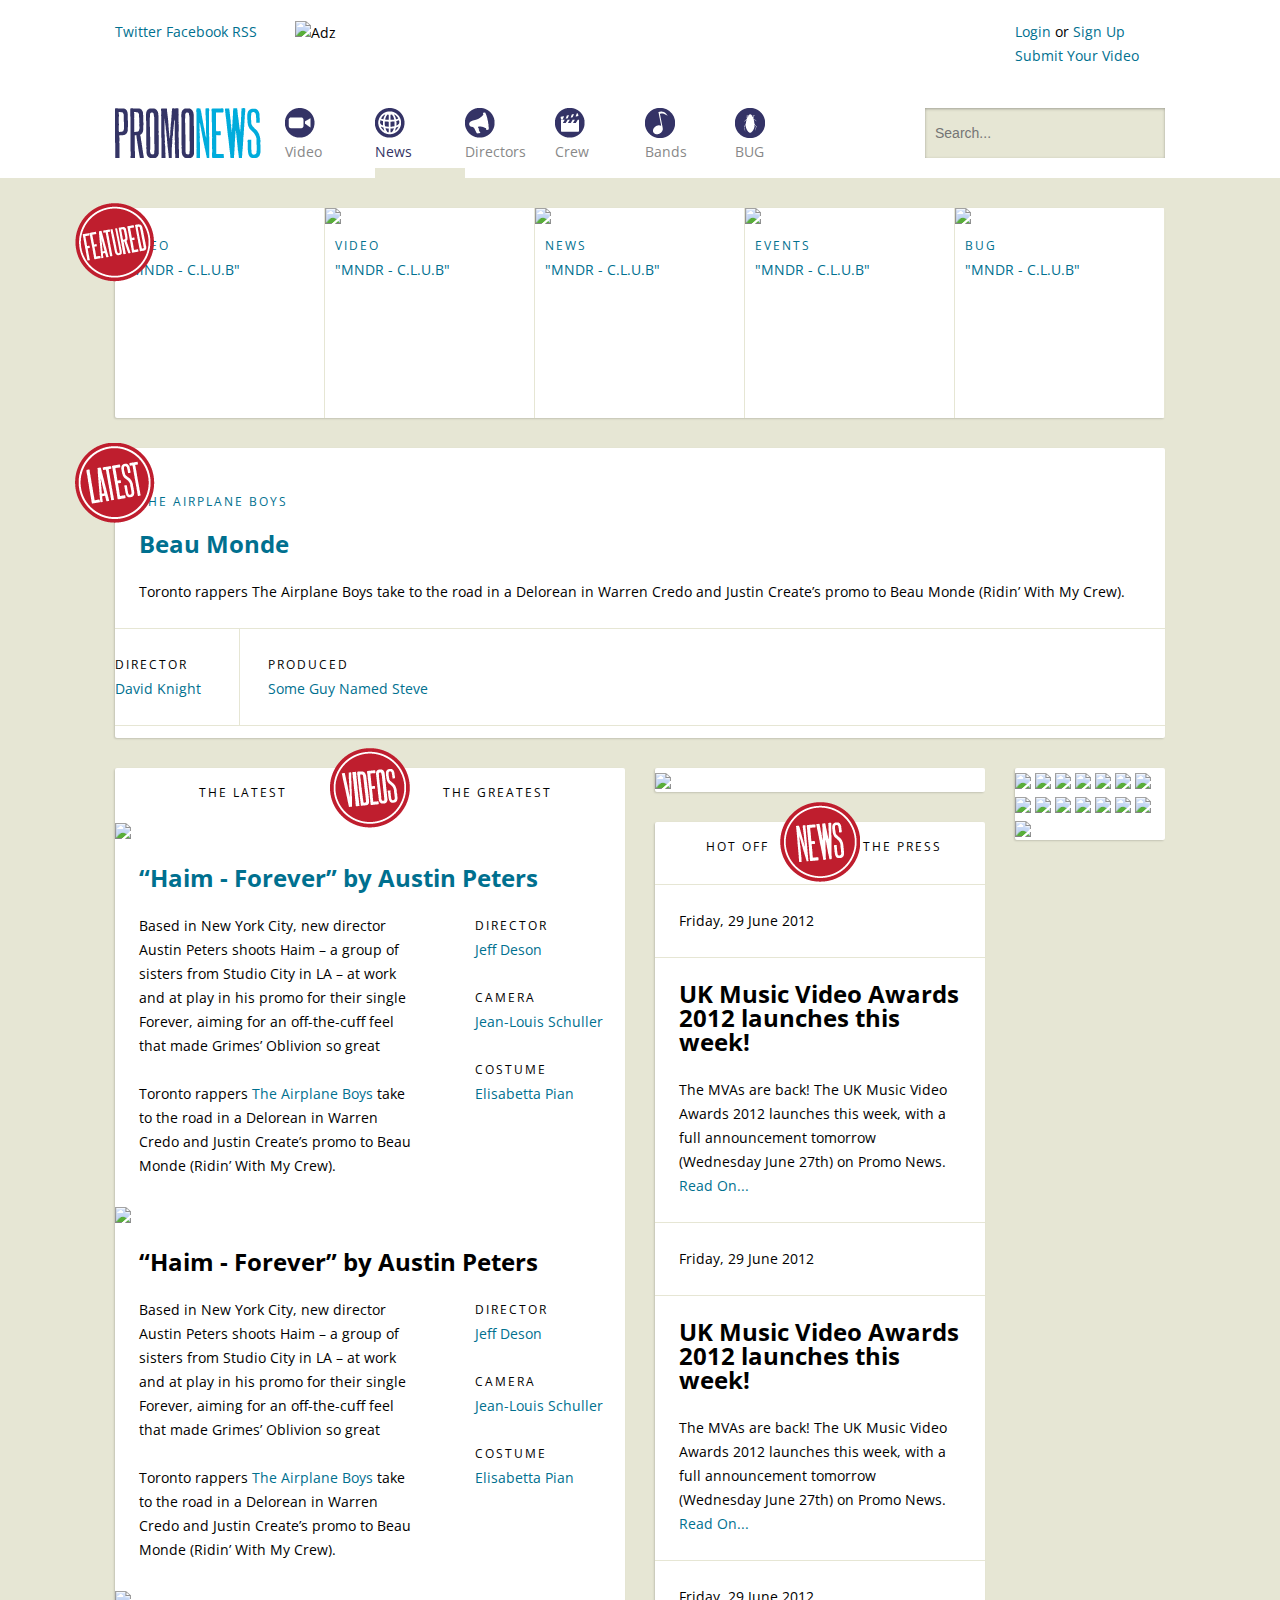
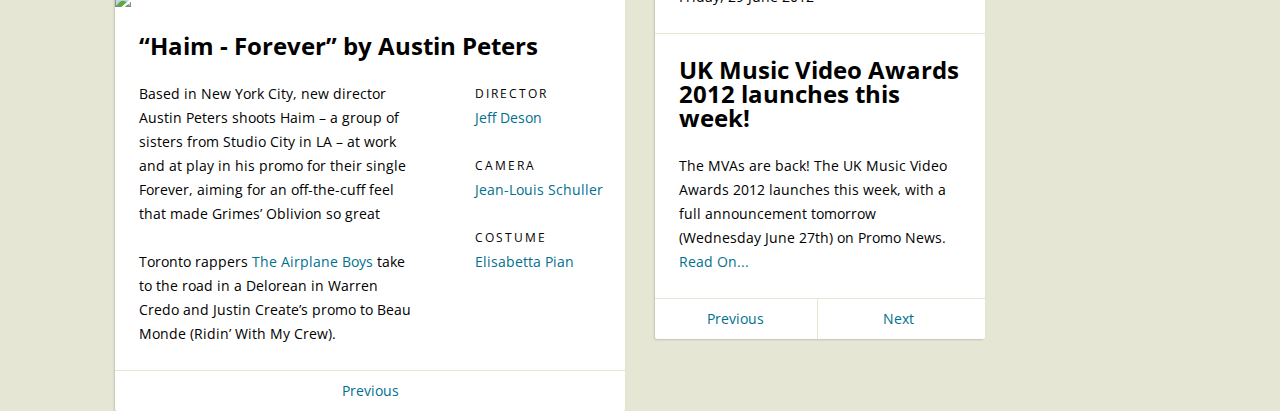
==== commit 4c7fd895: "New menus" ====
--- a/index.html
+++ b/index.html
@@ -6,6 +6,7 @@
   <meta name="description" content="">
   <meta name="viewport" content="width=device-width">
   <link rel="stylesheet" href="css/style.css">
+  <link href='http://fonts.googleapis.com/css?family=Open+Sans:400,700' rel='stylesheet' type='text/css'>
 </head>
 <body>
   
@@ -41,75 +42,123 @@
             Video
           </a>
           <div class="dropdown-menu">
-            <nav>
+            <ul>
+              <li><a href="#">Popular</a></li>
+              <li><a href="#">Latest</a></li>
               <li>
-                <h2>Videos</h2>
+                <a href="#">Playlist</a>
+                <ul>
+                  <li><a href="#">All</a></li>
+                  <li><a href="#">By Month</a></li>
+                  <li><a href="#">BUG</a></li>
+                  <li><a href="#">By Artist</a></li>
+                  <li><a href="#">By Band</a></li>
+                  <li><a href="#">Guest Lists</a></li>
+                </ul>
               </li>
-              <li><a href="#">Latest</a></li>
-              <li><a href="#">Popular</a></li>
-              <li><a href="#">Video Playlists</a></li>
               <li>
-                <h2>Top Categories</h2>
+                <a href="#">Archive</a>
+                <ul>
+                  <li><a href="#">2012</a></li>
+                  <li><a href="#">2011</a></li>
+                  <li><a href="#">2010</a></li>
+                </ul>
               </li>
-              <li><a href="#">Animation</a></li>
-              <li><a href="#">Articles</a></li>
-              <li><a href="#">Commercials</a></li>
-              <li><a href="#">Dance</a></li>
-              <li><a href="#">New Directors</a></li>
-              <li><a href="#">VFX</a></li>
-              <li><a href="#">Virals</a></li>
-            </nav>
-            <nav>
               <li>
-                <h2>Genres</h2>
+                <a href="#">Category</a>
+                <ul>
+                  <li><a href="#">Animation</a></li>
+                  <li><a href="#">Awards</a></li>
+                  <li><a href="#">Documentary</a></li>
+                  <li><a href="#">Fashion</a></li>
+                  <li><a href="#">New directors</a></li>
+                  <li><a href="#">Short films</a></li>
+                  <li><a href="#">TV</a></li>
+                  <li><a href="#">VFX</a></li>
+                </ul>
               </li>
-              <li><a href="#">Latest</a></li>
-              <li><a href="#">Popular</a></li>
-              <li><a href="#">Video Playlists</a></li>
-              <li><a href="#">Animation</a></li>
-              <li><a href="#">Articles</a></li>
-              <li><a href="#">Commercials</a></li>
-              <li><a href="#">Dance</a></li>
-              <li><a href="#">New Directors</a></li>
-              <li><a href="#">VFX</a></li>
-              <li><a href="#">Virals</a></li>
-            </nav>
-          </div>
-        </li>
-        
-        <li class="current">
-          <a href="/news.html">
+            </ul>
+          </div>
+        </li>
+        
+        <li class="dropdown current">
+          <a href="/news.html" class="dropdown-toggle">
             <span class="icon news"></span>
             News
           </a>
-        </li>
-        
-        <li>
-          <a href="/directors.html">
+          <div class="dropdown-menu">
+            <ul>
+              <li><a href="#">Latest</a></li>
+              <li><a href="#">Awards</a></li>
+              <li><a href="#">Events</a></li>
+              <li><a href="#">Signings</a></li>
+              <li><a href="#">Guest posts</a></li>
+            </ul>
+          </div>
+        </li>
+        
+        <li class="dropdown">
+          <a href="/directors.html" class="dropdown-toggle">
             <span class="icon directors"></span>
             Directors
           </a>
-        </li>
-        
-        <li>
-          <a href="/crew.html">
+          <div class="dropdown-menu">
+            <ul>
+              <li><a href="#">New directors</a></li>
+              <li><a href="#">Popular</a></li>
+              <li><a href="#">Interviews &amp; Q&amp;A</a></li>
+              <li><a href="#">A - Z</a></li>
+            </ul>
+          </div>
+        </li>
+        
+        <li class="dropdown">
+          <a href="/crew.html" class="dropdown-toggle">
             <span class="icon crew"></span>
             Crew
           </a>
-        </li>
-        
-        <li>
-          <a href="/bands.html">
+          <div class="dropdown-menu">
+            <ul>
+              <li><a href="#">All</a></li>
+              <li><a href="#">Camera</a></li>
+              <li><a href="#">Cast</a></li>
+              <li><a href="#">Commissioning</a></li>
+              <li><a href="#">Editorial</a></li>
+              <li><a href="#">Lighting</a></li>
+              <li><a href="#">Production</a></li>
+              <li><a href="#">Sound</a></li>
+              <li><a href="#">Wardrobe</a></li>
+              <li><a href="#">SFX</a></li>
+              <li><a href="#">VFX</a></li>
+            </ul>
+          </div>
+        </li>
+        
+        <li class="dropdown">
+          <a href="/bands.html" class="dropdown-toggle">
             <span class="icon bands"></span>
             Bands
           </a>
-        </li>
-        
-        <li>
-          <a href="/bug.html">
+          <div class="dropdown-menu">
+            <ul>
+              <li><a href="#">Popular</a></li>
+              <li><a href="#">A - Z</a></li>
+            </ul>
+          </div>
+        </li>
+        
+        <li class="dropdown">
+          <a href="/bug.html" class="dropdown-toggle">
             <span class="icon bug"></span>
             BUG
           </a>
+          <div class="dropdown-menu">
+            <ul>
+              <li><a href="#">News</a></li>
+              <li><a href="#">Events &amp; Shows</a></li>
+              <li><a href="#">Playlists</a></li>
+            </ul>
+          </div>
         </li>
     
         <div class="search-form">
--- a/css/style.css
+++ b/css/style.css
@@ -1 +1,757 @@
-.clearfix{*zoom:1}.clearfix:before,.clearfix:after{display:table;content:""}.clearfix:after{clear:both}article,aside,details,figcaption,figure,footer,header,hgroup,nav,section{display:block}audio,canvas,video{display:inline-block;*display:inline;*zoom:1}audio:not([controls]){display:none}html{font-size:100%;-webkit-text-size-adjust:100%;-ms-text-size-adjust:100%}a:hover,a:active{outline:0}sub,sup{position:relative;font-size:75%;line-height:0;vertical-align:baseline}sup{top:-0.5em}sub{bottom:-0.25em}img{max-width:100%;vertical-align:middle;border:0;-ms-interpolation-mode:bicubic}#map_canvas img{max-width:none}button,input,select,textarea{margin:0;font-size:100%;vertical-align:middle}button,input{*overflow:visible;line-height:normal}button::-moz-focus-inner,input::-moz-focus-inner{padding:0;border:0}button,input[type="button"],input[type="reset"],input[type="submit"]{cursor:pointer;-webkit-appearance:button}input[type="search"]{-webkit-box-sizing:content-box;-moz-box-sizing:content-box;box-sizing:content-box;-webkit-appearance:textfield}input[type="search"]::-webkit-search-decoration,input[type="search"]::-webkit-search-cancel-button{-webkit-appearance:none}textarea{overflow:auto;vertical-align:top}a{color:#00708f;text-decoration:none}a:hover{text-decoration:underline}h1{font-size:24px;line-height:24px;margin:24px 0}h2{font-size:12px;line-height:12px;font-weight:normal;text-transform:uppercase;letter-spacing:2px;margin:24px 0}h3{font-size:1.17em;margin:1em 0}h4{font-size:1em;margin:1.33em 0}h5{font-size:.83em;margin:1.67em 0}h6{font-size:.75em;margin:2.33em 0}abbr[title]{border-bottom:1px dotted}b,strong{font-weight:bold}blockquote{margin:1em 40px}dfn{font-style:italic}mark{background:#ff0;color:#000}p,pre{margin:24px 0}code,kbd,pre,samp{font-family:monospace,serif;_font-family:'courier new',monospace;font-size:1em}pre{white-space:pre;white-space:pre-wrap;word-wrap:break-word}q{quotes:none}q:before,q:after{content:'';content:none}small{font-size:75%}sub,sup{font-size:75%;line-height:0;position:relative;vertical-align:baseline}sup{top:-0.5em}sub{bottom:-0.25em}menu,ol,ul{margin:1em 0}menu,ol,ul{padding:0 0 0 40px}nav ul,nav ol{list-style:none;list-style-image:none}dl{margin:0 0 24px 0}dl dt,dl dd{margin:0;text-indent:0}dl dt{margin-top:24px;font-size:12px;font-weight:normal;text-transform:uppercase;letter-spacing:2px}dl dd{font-size:14px}article p,article blockquote,article h1,article h2{padding-left:24px;padding-right:24px}header+p{font-size:18px}.row [class*="span"] p:first-child,.row [class*="span"] dt:first-child{margin-top:0}body{margin:0;font-family:"Open Sans",Helvetica,Arial,sans-serif;font-size:14px;font-weight:normal;line-height:24px;background:#e6e6d4}.container{width:1050px;margin-left:auto;margin-right:auto}.row{margin-left:-30px;*zoom:1}.row:before,.row:after{display:table;content:""}.row:after{clear:both}[class*="span"]{float:left;margin-left:30px}.span12{width:1050px}.span11{width:960px}.span10{width:870px}.span9{width:780px}.span8{width:690px}.span7{width:600px}.span6{width:510px}.span5{width:420px}.span4{width:330px}.span3{width:240px}.span2{width:150px}.span1{width:60px}.offset12{margin-left:1110px}.offset11{margin-left:1020px}.offset10{margin-left:930px}.offset9{margin-left:840px}.offset8{margin-left:750px}.offset7{margin-left:660px}.offset6{margin-left:570px}.offset5{margin-left:480px}.offset4{margin-left:390px}.offset3{margin-left:300px}.offset2{margin-left:210px}.offset1{margin-left:120px}[role="banner"]{background:#fff;*zoom:1}[role="banner"]:before,[role="banner"]:after{display:table;content:""}[role="banner"]:after{clear:both}[role="user"]{padding:20px 0}[role="navigation"]{height:90px}[role="navigation"]>h1,[role="navigation"]>li{display:inline-block;float:left;margin:0}[role="navigation"]>h1{height:50px;margin:0 20px 0 0;padding:20px 0}[role="navigation"]>li{padding:20px 0;height:50px;width:90px;line-height:28px}[role="navigation"]>li.current{background-image:url(../images/nav-caret.png);background-position:10px bottom;background-repeat:no-repeat}[role="navigation"]>li>a{display:inline-block;height:50px;padding-left:10px;border-left:1px solid #e6e6d4;text-decoration:none;color:#343465}[role="navigation"]>li>a:hover{color:#bf1e2e}[role="navigation"]>li .icon{display:block}[role="navigation"] .search-form{padding-top:20px;float:right}[role="navigation"] .search-form input[type="text"]{display:inline-block;height:30px;width:220px;padding:10px;line-height:30px;border:0;background-color:#e6e6d4;-webkit-box-shadow:inset 0 1px 3px rgba(0,0,0,0.3);-moz-box-shadow:inset 0 1px 3px rgba(0,0,0,0.3);box-shadow:inset 0 1px 3px rgba(0,0,0,0.3)}[role="main"]{width:1050px;margin-left:auto;margin-right:auto}[role="footer"]{width:1050px;margin-left:auto;margin-right:auto}.icon{display:inline-block;width:30px;height:30px;vertical-align:text-top;background-image:url(../images/icons.png)}.icon.video{background-position:0 0}.icon.video:hover{background-position:0 0}.icon.news{background-position:0 -30px}.icon.news:hover{background-position:0 -30px}.badgeHeader{position:relative}.badgeHeader .badge{display:block;position:absolute;top:-5px;left:-40px;margin:0;padding:0;width:80px;height:80px}.titleBadge{height:50px;position:relative}.titleBadge h1{position:absolute;left:50%;top:-20px;margin:0 0 0 -40px;padding:0;width:80px;height:80px}.titleBadge h2{line-height:50px;margin:0;padding:0;width:50%;text-align:center}.titleBadge h2.flankLeft{float:left}.titleBadge h2.flankRight{float:right}.content{position:relative;margin-top:30px;background:#fff;-webkit-box-shadow:-1px 1px 2px rgba(0,0,0,0.15);-moz-box-shadow:-1px 1px 2px rgba(0,0,0,0.15);box-shadow:-1px 1px 2px rgba(0,0,0,0.15)}.media{overflow:hidden}.media .img{float:left}.media .img img{display:block}.features h1,.features h2{line-height:24px;margin:0}.features h1{font-size:14px;font-weight:normal}.features .featureCard{width:209px;height:210px;float:left;border-right:1px solid #e6e6d4}.features .featureCard a{display:block;width:209px;height:210px}.features .featureCard h1,.features .featureCard h2{padding-left:10px;padding-right:10px}.features .featureCard img{margin-bottom:10px}#latest-video .img{margin-right:30px}#latest-video .abstract{margin-top:48px}#latest-video .abstract header+p{font-size:14px}#latest-video .abstract .meta li:first-child{padding-left:0}.pagination{border-top:#e6e6d4 1px solid}.pagination>a{display:inline-block;border-right:1px solid #e6e6d4;width:49%;text-align:center;line-height:40px}.pagination>a:last-child{border:0}.pagination>a:last-child:first-child{width:100%}.meta{border-top:1px solid #e6e6d4;border-bottom:1px solid #e6e6d4;margin:12px 0;padding:0;list-style:none}.meta li{min-width:100px;display:inline-block;border-right:1px solid #e6e6d4;padding:24px}.meta li:last-child{border-right:0}.meta li i{display:block;font-size:12px;font-weight:normal;text-transform:uppercase;letter-spacing:2px;font-style:normal;margin:0}.dropdown{position:relative}.dropdown:hover .dropdown-menu{display:block}.dropdown-menu{position:absolute;left:0;top:90px;z-index:100;display:none;float:left;min-width:420px;margin:0;padding:10px 0;background-color:#222;color:white}.dropdown-menu:after{bottom:100%;border:solid transparent;content:" ";height:0;width:0;position:absolute;pointer-events:none;border-bottom-color:#222;border-width:10px;left:10px}.dropdown-menu a{color:white;text-decoration:none}.dropdown-menu a:hover{text-decoration:underline}.dropdown-menu nav{float:left;width:200px;margin-left:10px;list-style:none}.dropdown-menu nav h2{margin:0}#comments{margin:24px}+/*
+Style.css
+Master style for Promonews.tv
+@author: Devin Hunt
+*/
+/*
+variables.css
+Standard, reusable constants for promonews.tv
+*/
+/* ==========================================================================
+   Theme
+   ========================================================================== */
+/* ==========================================================================
+   Body
+   ========================================================================== */
+/* ==========================================================================
+   Text
+   ========================================================================== */
+/* ==========================================================================
+   Z-Indices
+   ========================================================================== */
+/**
+ * Mixins.less
+ * Exactly what it sounds like. Some parts adapted from bootstrap
+ */
+/*==========================================================================
+  Utilities
+  ========================================================================== */
+.clearfix {
+  *zoom: 1;
+}
+.clearfix:before,
+.clearfix:after {
+  display: table;
+  content: "";
+}
+.clearfix:after {
+  clear: both;
+}
+/*==========================================================================
+  CSS3 Properties
+  ========================================================================== */
+/*
+reset.less
+Adapted from Normalize.css http://github.com/necolas/normalize.css
+*/
+article,
+aside,
+details,
+figcaption,
+figure,
+footer,
+header,
+hgroup,
+nav,
+section {
+  display: block;
+}
+audio,
+canvas,
+video {
+  display: inline-block;
+  *display: inline;
+  *zoom: 1;
+}
+audio:not([controls]) {
+  display: none;
+}
+html {
+  font-size: 100%;
+  -webkit-text-size-adjust: 100%;
+  -ms-text-size-adjust: 100%;
+}
+a:hover,
+a:active {
+  outline: 0;
+}
+sub,
+sup {
+  position: relative;
+  font-size: 75%;
+  line-height: 0;
+  vertical-align: baseline;
+}
+sup {
+  top: -0.5em;
+}
+sub {
+  bottom: -0.25em;
+}
+img {
+  max-width: 100%;
+  vertical-align: middle;
+  border: 0;
+  -ms-interpolation-mode: bicubic;
+}
+#map_canvas img {
+  max-width: none;
+}
+button,
+input,
+select,
+textarea {
+  margin: 0;
+  font-size: 100%;
+  vertical-align: middle;
+}
+button,
+input {
+  *overflow: visible;
+  line-height: normal;
+}
+button::-moz-focus-inner,
+input::-moz-focus-inner {
+  padding: 0;
+  border: 0;
+}
+button,
+input[type="button"],
+input[type="reset"],
+input[type="submit"] {
+  cursor: pointer;
+  -webkit-appearance: button;
+}
+input[type="search"] {
+  -webkit-box-sizing: content-box;
+  -moz-box-sizing: content-box;
+  box-sizing: content-box;
+  -webkit-appearance: textfield;
+}
+input[type="search"]::-webkit-search-decoration,
+input[type="search"]::-webkit-search-cancel-button {
+  -webkit-appearance: none;
+}
+textarea {
+  overflow: auto;
+  vertical-align: top;
+}
+/**
+ * Type.less
+ */
+/*==========================================================================
+  Links
+  ========================================================================== */
+a {
+  color: #00708f;
+  text-decoration: none;
+}
+a:hover {
+  text-decoration: underline;
+}
+/* ==========================================================================
+   Text
+   ========================================================================== */
+h1 {
+  font-size: 24px;
+  line-height: 24px;
+  margin: 24px 0;
+}
+h2 {
+  font-size: 12px;
+  line-height: 12px;
+  font-weight: normal;
+  text-transform: uppercase;
+  letter-spacing: 2px;
+  margin: 24px 0;
+}
+h3 {
+  font-size: 1.17em;
+  margin: 1em 0;
+}
+h4 {
+  font-size: 1em;
+  margin: 1.33em 0;
+}
+h5 {
+  font-size: 0.83em;
+  margin: 1.67em 0;
+}
+h6 {
+  font-size: 0.75em;
+  margin: 2.33em 0;
+}
+abbr[title] {
+  border-bottom: 1px dotted;
+}
+b,
+strong {
+  font-weight: bold;
+}
+blockquote {
+  margin: 1em 40px;
+}
+dfn {
+  font-style: italic;
+}
+mark {
+  background: #ff0;
+  color: #000;
+}
+p,
+pre {
+  margin: 24px 0;
+}
+code,
+kbd,
+pre,
+samp {
+  font-family: monospace, serif;
+  _font-family: 'courier new', monospace;
+  font-size: 1em;
+}
+pre {
+  white-space: pre;
+  white-space: pre-wrap;
+  word-wrap: break-word;
+}
+q {
+  quotes: none;
+}
+q:before,
+q:after {
+  content: '';
+  content: none;
+}
+small {
+  font-size: 75%;
+}
+sub,
+sup {
+  font-size: 75%;
+  line-height: 0;
+  position: relative;
+  vertical-align: baseline;
+}
+sup {
+  top: -0.5em;
+}
+sub {
+  bottom: -0.25em;
+}
+/* ==========================================================================
+   Lists
+   ========================================================================== */
+menu,
+ol,
+ul {
+  padding: 0 0 0 24px;
+}
+nav ul,
+nav ol {
+  list-style: none;
+  list-style-image: none;
+}
+dl {
+  margin: 0 0 24px 0;
+}
+dl dt,
+dl dd {
+  margin: 0;
+  text-indent: 0;
+}
+dl dt {
+  margin-top: 24px;
+  font-size: 12px;
+  font-weight: normal;
+  text-transform: uppercase;
+  letter-spacing: 2px;
+}
+dl dd {
+  font-size: 14px;
+}
+/* ==========================================================================
+   Article Typograpy
+   ========================================================================== */
+article p,
+article blockquote,
+article h1,
+article h2 {
+  padding-left: 24px;
+  padding-right: 24px;
+}
+header + p,
+.standout {
+  font-size: 18px;
+}
+.row [class*="span"] p:first-child,
+.row [class*="span"] dt:first-child {
+  margin-top: 0;
+}
+/** 
+ * scaffolding.less
+ * Page structure
+ */
+body {
+  margin: 0;
+  font-family: "Open Sans", Helvetica, Arial, sans-serif;
+  font-size: 14px;
+  font-weight: normal;
+  line-height: 24px;
+  background: #e6e6d4;
+}
+/**
+ * Grid.less
+ * Grid for the whole site
+ */
+/*==========================================================================
+  Grid generator
+  ========================================================================== */
+/*==========================================================================
+  Grid Declaration - 1050px
+  ========================================================================== */
+.container {
+  width: 1050px;
+  margin-left: auto;
+  margin-right: auto;
+}
+.row {
+  margin-left: -30px;
+  *zoom: 1;
+}
+.row:before,
+.row:after {
+  display: table;
+  content: "";
+}
+.row:after {
+  clear: both;
+}
+[class*="span"] {
+  float: left;
+  margin-left: 30px;
+}
+.span12 {
+  width: 1050px;
+}
+.span11 {
+  width: 960px;
+}
+.span10 {
+  width: 870px;
+}
+.span9 {
+  width: 780px;
+}
+.span8 {
+  width: 690px;
+}
+.span7 {
+  width: 600px;
+}
+.span6 {
+  width: 510px;
+}
+.span5 {
+  width: 420px;
+}
+.span4 {
+  width: 330px;
+}
+.span3 {
+  width: 240px;
+}
+.span2 {
+  width: 150px;
+}
+.span1 {
+  width: 60px;
+}
+.offset12 {
+  margin-left: 1110px;
+}
+.offset11 {
+  margin-left: 1020px;
+}
+.offset10 {
+  margin-left: 930px;
+}
+.offset9 {
+  margin-left: 840px;
+}
+.offset8 {
+  margin-left: 750px;
+}
+.offset7 {
+  margin-left: 660px;
+}
+.offset6 {
+  margin-left: 570px;
+}
+.offset5 {
+  margin-left: 480px;
+}
+.offset4 {
+  margin-left: 390px;
+}
+.offset3 {
+  margin-left: 300px;
+}
+.offset2 {
+  margin-left: 210px;
+}
+.offset1 {
+  margin-left: 120px;
+}
+/*
+ * layout.less
+ * Standard object layout 
+ */
+/*==========================================================================
+  Theme
+  ========================================================================== */
+[role="banner"] {
+  background: #ffffff;
+  *zoom: 1;
+}
+[role="banner"]:before,
+[role="banner"]:after {
+  display: table;
+  content: "";
+}
+[role="banner"]:after {
+  clear: both;
+}
+[role="user"] {
+  padding: 20px 0;
+}
+[role="navigation"] {
+  height: 90px;
+}
+[role="navigation"]  > h1,
+[role="navigation"]  > li {
+  display: inline-block;
+  float: left;
+  margin: 0;
+}
+[role="navigation"]  > h1 {
+  height: 50px;
+  margin: 0 20px 0 0;
+  padding: 20px 0;
+}
+[role="navigation"]  > li {
+  height: 50px;
+  width: 90px;
+  line-height: 28px;
+}
+[role="navigation"]  > li  > a {
+  display: inline-block;
+  height: 50px;
+  width: 90px;
+  padding: 20px 0 20px 0px;
+  text-decoration: none;
+  color: #888888;
+  border: 0px solid #00acdb;
+  -webkit-transition: border .1s ease-in-out, padding .1s ease-in-out;
+  -moz-transition: border .1s ease-in-out, padding .1s ease-in-out;
+  -ms-transition: border .1s ease-in-out, padding .1s ease-in-out;
+  -o-transition: border .1s ease-in-out, padding .1s ease-in-out;
+  transition: border .1s ease-in-out, padding .1s ease-in-out;
+}
+[role="navigation"]  > li  > a .icon {
+  display: block;
+  width: 30px;
+  height: 30px;
+  vertical-align: text-top;
+  background-image: url(../images/icons.png);
+}
+[role="navigation"]  > li  > a .icon.video {
+  background-position: 0 0;
+}
+[role="navigation"]  > li  > a .icon.news {
+  background-position: 0 -30px;
+}
+[role="navigation"]  > li  > a .icon.directors {
+  background-position: 0 -60px;
+}
+[role="navigation"]  > li  > a .icon.crew {
+  background-position: 0 -90px;
+}
+[role="navigation"]  > li  > a .icon.bands {
+  background-position: 0 -120px;
+}
+[role="navigation"]  > li  > a .icon.bug {
+  background-position: 0 -150px;
+}
+[role="navigation"]  > li.current > a {
+  padding-bottom: 10px;
+  border-bottom: 10px solid #e6e6d4;
+  color: #343465;
+}
+[role="navigation"]  > li:hover > a {
+  color: #00acdb;
+  padding-bottom: 10px;
+  border-bottom: 10px solid #00acdb;
+}
+[role="navigation"]  > li:hover > a .icon.video {
+  background-position: -30px 0;
+}
+[role="navigation"]  > li:hover > a .icon.news {
+  background-position: -30px -30px;
+}
+[role="navigation"]  > li:hover > a .icon.directors {
+  background-position: -30px -60px;
+}
+[role="navigation"]  > li:hover > a .icon.crew {
+  background-position: -30px -90px;
+}
+[role="navigation"]  > li:hover > a .icon.bands {
+  background-position: -30px -120px;
+}
+[role="navigation"]  > li:hover > a .icon.bug {
+  background-position: -30px -150px;
+}
+[role="navigation"] .search-form {
+  padding-top: 20px;
+  float: right;
+}
+[role="navigation"] .search-form input[type="text"] {
+  display: inline-block;
+  height: 30px;
+  width: 220px;
+  padding: 10px;
+  line-height: 30px;
+  border: 0;
+  background-color: #e6e6d4;
+  -webkit-box-shadow: inset 0px 1px 3px rgba(0, 0, 0, 0.3);
+  -moz-box-shadow: inset 0px 1px 3px rgba(0, 0, 0, 0.3);
+  box-shadow: inset 0px 1px 3px rgba(0, 0, 0, 0.3);
+}
+[role="main"] {
+  width: 1050px;
+  margin-left: auto;
+  margin-right: auto;
+}
+[role="footer"] {
+  width: 1050px;
+  margin-left: auto;
+  margin-right: auto;
+}
+/**
+ * Icons.less
+ * Icons used on Promonews
+ */
+.badgeHeader {
+  position: relative;
+}
+.badgeHeader .badge {
+  display: block;
+  position: absolute;
+  top: -5px;
+  left: -40px;
+  margin: 0;
+  padding: 0;
+  width: 80px;
+  height: 80px;
+}
+.titleBadge {
+  height: 50px;
+  position: relative;
+}
+.titleBadge h1 {
+  position: absolute;
+  left: 50%;
+  top: -20px;
+  margin: 0 0 0 -40px;
+  padding: 0;
+  width: 80px;
+  height: 80px;
+}
+.titleBadge h2 {
+  line-height: 50px;
+  margin: 0;
+  padding: 0;
+  width: 50%;
+  text-align: center;
+}
+.titleBadge h2.flankLeft {
+  float: left;
+}
+.titleBadge h2.flankRight {
+  float: right;
+}
+/**
+ * components.less
+ * Reusable content blocks
+ */
+/*==========================================================================
+  Article Content Blocks
+  ========================================================================== */.content {
+  position: relative;
+  margin-top: 30px;
+  background: #ffffff;
+  -webkit-box-shadow: -1px 1px 2px rgba(0, 0, 0, 0.15);
+  -moz-box-shadow: -1px 1px 2px rgba(0, 0, 0, 0.15);
+  box-shadow: -1px 1px 2px rgba(0, 0, 0, 0.15);
+  -webkit-border-radius: 2px;
+  -moz-border-radius: 2px;
+  border-radius: 2px;
+}
+/*==========================================================================
+  Horizontal Media Blocks
+  ========================================================================== */
+.media {
+  overflow: hidden;
+}
+.media .img {
+  float: left;
+  margin-right: 20px;
+}
+.media .img img {
+  display: block;
+}
+.media .meta li:first-child {
+  padding-left: 0;
+}
+.features h1,
+.features h2 {
+  line-height: 24px;
+  margin: 0;
+}
+.features h1 {
+  font-size: 14px;
+  font-weight: normal;
+}
+.features .featureCard {
+  width: 209px;
+  height: 210px;
+  float: left;
+  border-right: 1px solid #e6e6d4;
+}
+.features .featureCard a {
+  display: block;
+  width: 209px;
+  height: 210px;
+}
+.features .featureCard h1,
+.features .featureCard h2 {
+  padding-left: 10px;
+  padding-right: 10px;
+}
+.features .featureCard img {
+  margin-bottom: 10px;
+}
+#latest-video .img {
+  margin-right: 30px;
+}
+#latest-video .abstract {
+  margin-top: 48px;
+}
+#latest-video .abstract header + p {
+  font-size: 14px;
+}
+/*==========================================================================
+  Media Lists
+  ========================================================================== */
+.mediaList {
+  list-style: none;
+}
+.mediaList li {
+  margin: 20px 0;
+}
+/*==========================================================================
+  Navigation
+  ========================================================================== */
+.pagination {
+  border-top: #e6e6d4 1px solid;
+}
+.pagination  > a {
+  display: inline-block;
+  border-right: 1px solid #e6e6d4;
+  width: 49%;
+  text-align: center;
+  line-height: 40px;
+}
+.pagination  > a:last-child {
+  border: none;
+}
+.pagination  > a:last-child:first-child {
+  width: 100%;
+}
+.meta {
+  border-top: 1px solid #e6e6d4;
+  border-bottom: 1px solid #e6e6d4;
+  margin: 12px 0px;
+  padding: 0;
+  list-style: none;
+}
+.meta li {
+  min-width: 100px;
+  display: inline-block;
+  border-right: 1px solid #e6e6d4;
+  padding: 24px;
+}
+.meta li:last-child {
+  border-right: none;
+}
+.meta li i {
+  display: block;
+  font-size: 12px;
+  font-weight: normal;
+  text-transform: uppercase;
+  letter-spacing: 2px;
+  font-style: normal;
+  margin: 0;
+}
+/*==========================================================================
+  Menus
+  ========================================================================== */
+.dropdown {
+  position: relative;
+}
+.dropdown:hover .dropdown-menu {
+  display: block;
+}
+.dropdown-menu {
+  display: none;
+  position: absolute;
+  left: 0;
+  top: 90px;
+  z-index: 400;
+  float: left;
+  min-width: 240px;
+  padding: 10px 0;
+  background-color: #ffffff;
+  -webkit-box-shadow: -1px 1px 2px rgba(0, 0, 0, 0.3);
+  -moz-box-shadow: -1px 1px 2px rgba(0, 0, 0, 0.3);
+  box-shadow: -1px 1px 2px rgba(0, 0, 0, 0.3);
+}
+.dropdown-menu ul {
+  margin: 0;
+  padding: 0 0 0 0;
+}
+.dropdown-menu ul li a {
+  display: block;
+  padding: 0 20px;
+  text-decoration: none;
+}
+.dropdown-menu ul li a:hover {
+  background: #00acdb;
+  color: white;
+}
+.dropdown-menu ul li li a {
+  padding-left: 40px;
+}
+/*==========================================================================
+  Comments
+  ========================================================================== */
+#comments {
+  margin: 24px;
+}
+/*==========================================================================
+  Profile Components
+  ========================================================================== */
+.profile-pic {
+  float: left;
+  margin-right: 20px;
+}
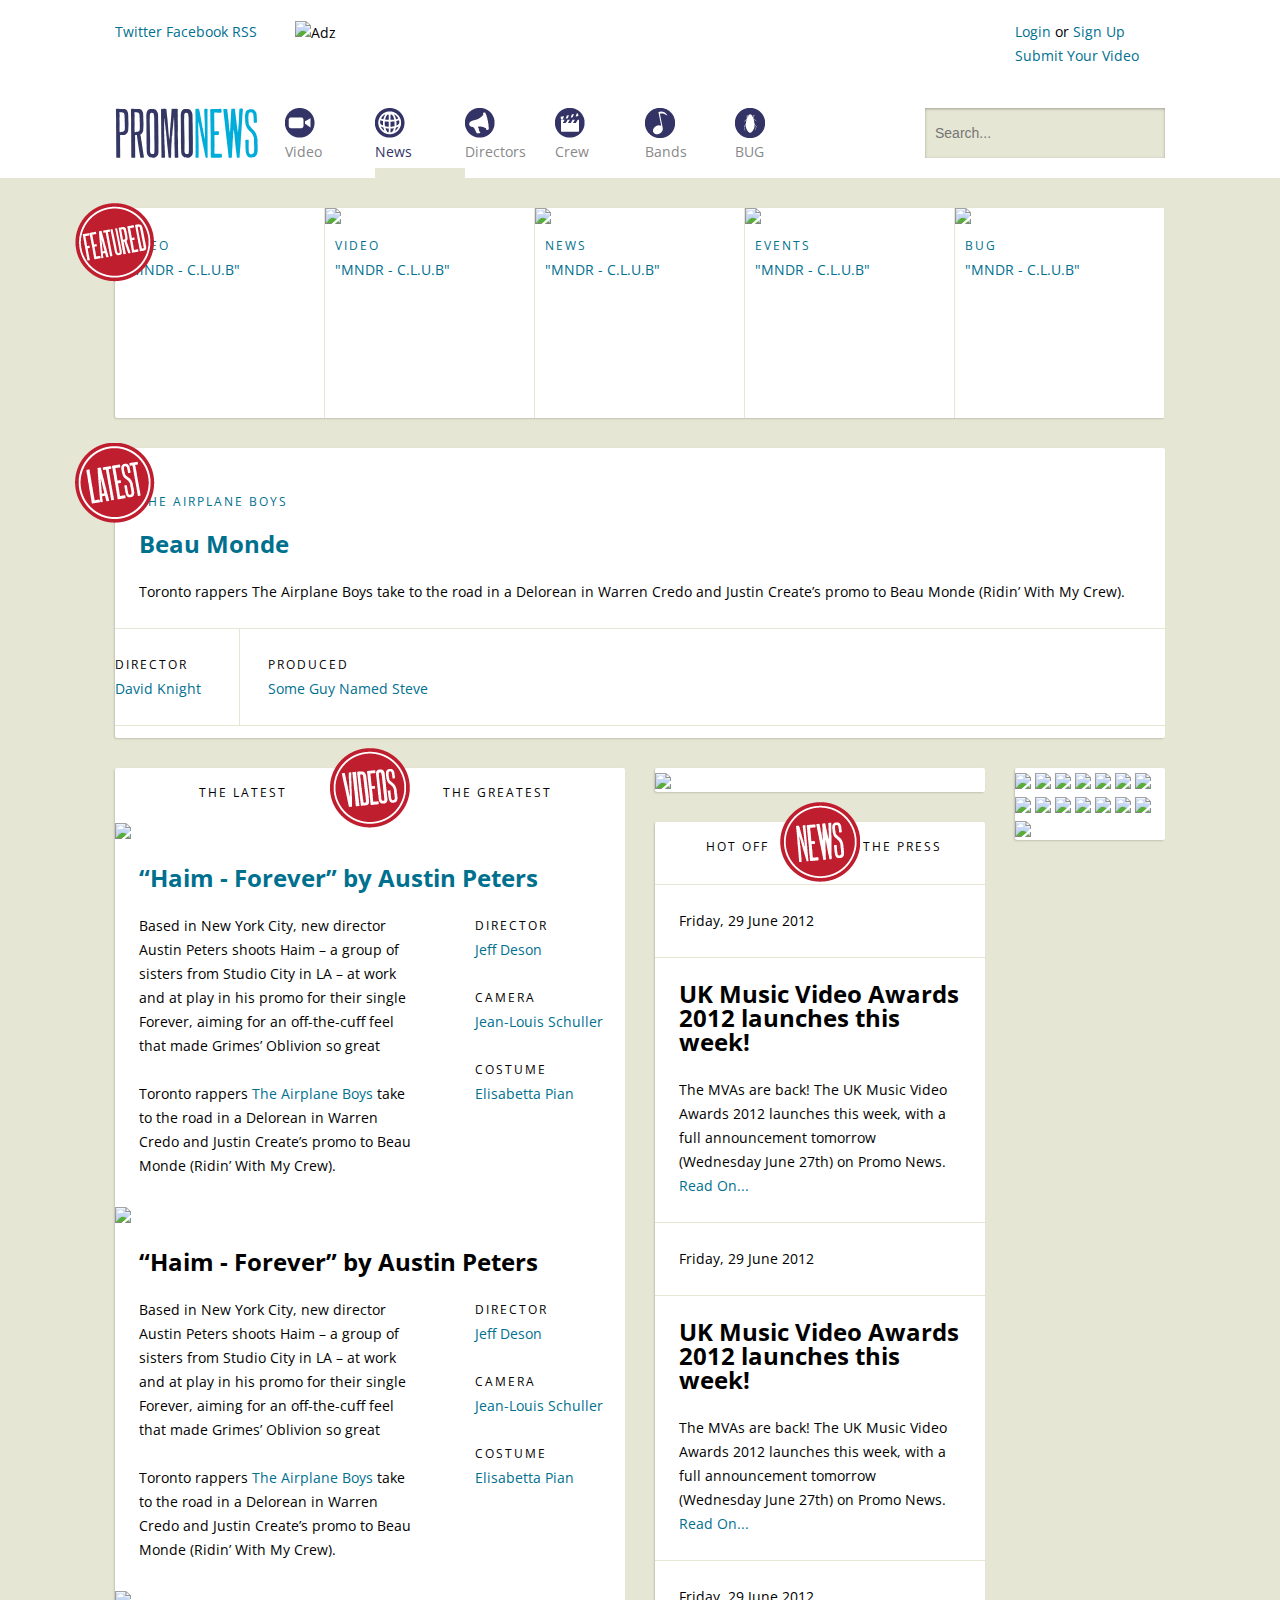
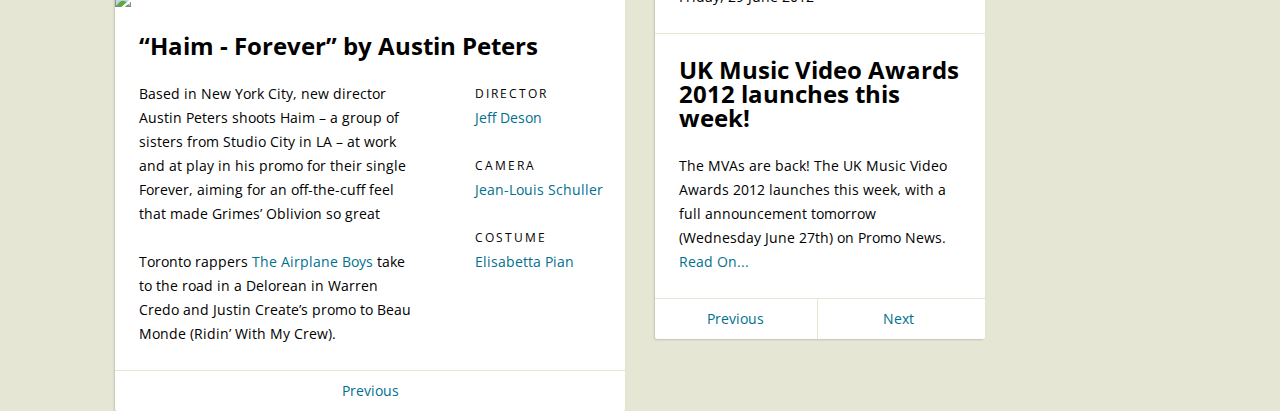
==== commit 2a912d5c: "Made the logo an svg" ====
--- a/index.html
+++ b/index.html
@@ -32,61 +32,67 @@
       <nav role="navigation">
         <h1>
           <a href="/">
-            <img src="images/logo.png" alt="PromoNews" />
+            <img src="images/logo.svg" alt="PromoNews"/>
           </a>
         </h1>
         
         <li class="dropdown">
-          <a href="/video.html" class="dropdown-toggle">
+          <a href="/video.html" >
             <span class="icon video"></span>
             Video
           </a>
-          <div class="dropdown-menu">
-            <ul>
-              <li><a href="#">Popular</a></li>
-              <li><a href="#">Latest</a></li>
-              <li>
-                <a href="#">Playlist</a>
-                <ul>
-                  <li><a href="#">All</a></li>
-                  <li><a href="#">By Month</a></li>
-                  <li><a href="#">BUG</a></li>
-                  <li><a href="#">By Artist</a></li>
-                  <li><a href="#">By Band</a></li>
-                  <li><a href="#">Guest Lists</a></li>
-                </ul>
-              </li>
-              <li>
-                <a href="#">Archive</a>
-                <ul>
-                  <li><a href="#">2012</a></li>
-                  <li><a href="#">2011</a></li>
-                  <li><a href="#">2010</a></li>
-                </ul>
-              </li>
-              <li>
-                <a href="#">Category</a>
-                <ul>
-                  <li><a href="#">Animation</a></li>
-                  <li><a href="#">Awards</a></li>
-                  <li><a href="#">Documentary</a></li>
-                  <li><a href="#">Fashion</a></li>
-                  <li><a href="#">New directors</a></li>
-                  <li><a href="#">Short films</a></li>
-                  <li><a href="#">TV</a></li>
-                  <li><a href="#">VFX</a></li>
-                </ul>
-              </li>
-            </ul>
+          <div class="dropdownMenu twoColMenu">
+            <div class="col">
+              <ul>
+                <li><a href="#">Popular</a></li>
+                <li><a href="#">Latest</a></li>
+                <li>
+                  <a href="#">Category</a>
+                  <ul>
+                    <li><a href="#">Animation</a></li>
+                    <li><a href="#">Awards</a></li>
+                    <li><a href="#">Documentary</a></li>
+                    <li><a href="#">Fashion</a></li>
+                    <li><a href="#">New directors</a></li>
+                    <li><a href="#">Short films</a></li>
+                    <li><a href="#">TV</a></li>
+                    <li><a href="#">VFX</a></li>
+                  </ul>
+                </li>
+              </ul>
+            </div>
+            <div class="col">
+              <ul>
+                <li>
+                  <a href="#">Playlists</a>
+                  <ul>
+                    <li><a href="#">All</a></li>
+                    <li><a href="#">By Month</a></li>
+                    <li><a href="#">BUG</a></li>
+                    <li><a href="#">By Artist</a></li>
+                    <li><a href="#">By Band</a></li>
+                    <li><a href="#">Guest Lists</a></li>
+                  </ul>
+                </li>
+                <li>
+                  <a href="#">Archive</a>
+                  <ul>
+                    <li><a href="#">2012</a></li>
+                    <li><a href="#">2011</a></li>
+                    <li><a href="#">2010</a></li>
+                  </ul>
+                </li>
+              </ul>
+            </div>
           </div>
         </li>
         
         <li class="dropdown current">
-          <a href="/news.html" class="dropdown-toggle">
+          <a href="/news.html" >
             <span class="icon news"></span>
             News
           </a>
-          <div class="dropdown-menu">
+          <div class="dropdownMenu">
             <ul>
               <li><a href="#">Latest</a></li>
               <li><a href="#">Awards</a></li>
@@ -98,11 +104,11 @@
         </li>
         
         <li class="dropdown">
-          <a href="/directors.html" class="dropdown-toggle">
+          <a href="/directors.html" >
             <span class="icon directors"></span>
             Directors
           </a>
-          <div class="dropdown-menu">
+          <div class="dropdownMenu">
             <ul>
               <li><a href="#">New directors</a></li>
               <li><a href="#">Popular</a></li>
@@ -113,11 +119,11 @@
         </li>
         
         <li class="dropdown">
-          <a href="/crew.html" class="dropdown-toggle">
+          <a href="/crew.html" >
             <span class="icon crew"></span>
             Crew
           </a>
-          <div class="dropdown-menu">
+          <div class="dropdownMenu">
             <ul>
               <li><a href="#">All</a></li>
               <li><a href="#">Camera</a></li>
@@ -135,11 +141,11 @@
         </li>
         
         <li class="dropdown">
-          <a href="/bands.html" class="dropdown-toggle">
+          <a href="/bands.html" >
             <span class="icon bands"></span>
             Bands
           </a>
-          <div class="dropdown-menu">
+          <div class="dropdownMenu">
             <ul>
               <li><a href="#">Popular</a></li>
               <li><a href="#">A - Z</a></li>
@@ -148,11 +154,11 @@
         </li>
         
         <li class="dropdown">
-          <a href="/bug.html" class="dropdown-toggle">
+          <a href="/bug.html" >
             <span class="icon bug"></span>
             BUG
           </a>
-          <div class="dropdown-menu">
+          <div class="dropdownMenu">
             <ul>
               <li><a href="#">News</a></li>
               <li><a href="#">Events &amp; Shows</a></li>
--- a/css/style.css
+++ b/css/style.css
@@ -709,10 +709,10 @@
 .dropdown {
   position: relative;
 }
-.dropdown:hover .dropdown-menu {
+.dropdown:hover .dropdownMenu {
   display: block;
 }
-.dropdown-menu {
+.dropdownMenu {
   display: none;
   position: absolute;
   left: 0;
@@ -726,21 +726,42 @@
   -moz-box-shadow: -1px 1px 2px rgba(0, 0, 0, 0.3);
   box-shadow: -1px 1px 2px rgba(0, 0, 0, 0.3);
 }
-.dropdown-menu ul {
+.dropdownMenu ul {
   margin: 0;
   padding: 0 0 0 0;
 }
-.dropdown-menu ul li a {
+.dropdownMenu ul li a {
   display: block;
   padding: 0 20px;
   text-decoration: none;
 }
-.dropdown-menu ul li a:hover {
+.dropdownMenu ul li a:hover {
   background: #00acdb;
   color: white;
 }
-.dropdown-menu ul li li a {
+.dropdownMenu ul li li a {
   padding-left: 40px;
+}
+.dropdownMenu.twoColMenu {
+  min-width: 480px;
+  *zoom: 1;
+}
+.dropdownMenu.twoColMenu:before,
+.dropdownMenu.twoColMenu:after {
+  display: table;
+  content: "";
+}
+.dropdownMenu.twoColMenu:after {
+  clear: both;
+}
+.dropdownMenu.twoColMenu .col {
+  float: left;
+  width: 240px;
+}
+.dropdownMenu.twoColMenu .col:first-child {
+  margin-left: 0;
+  margin-right: -1px;
+  border-right: 1px solid #e6e6d4;
 }
 /*==========================================================================
   Comments
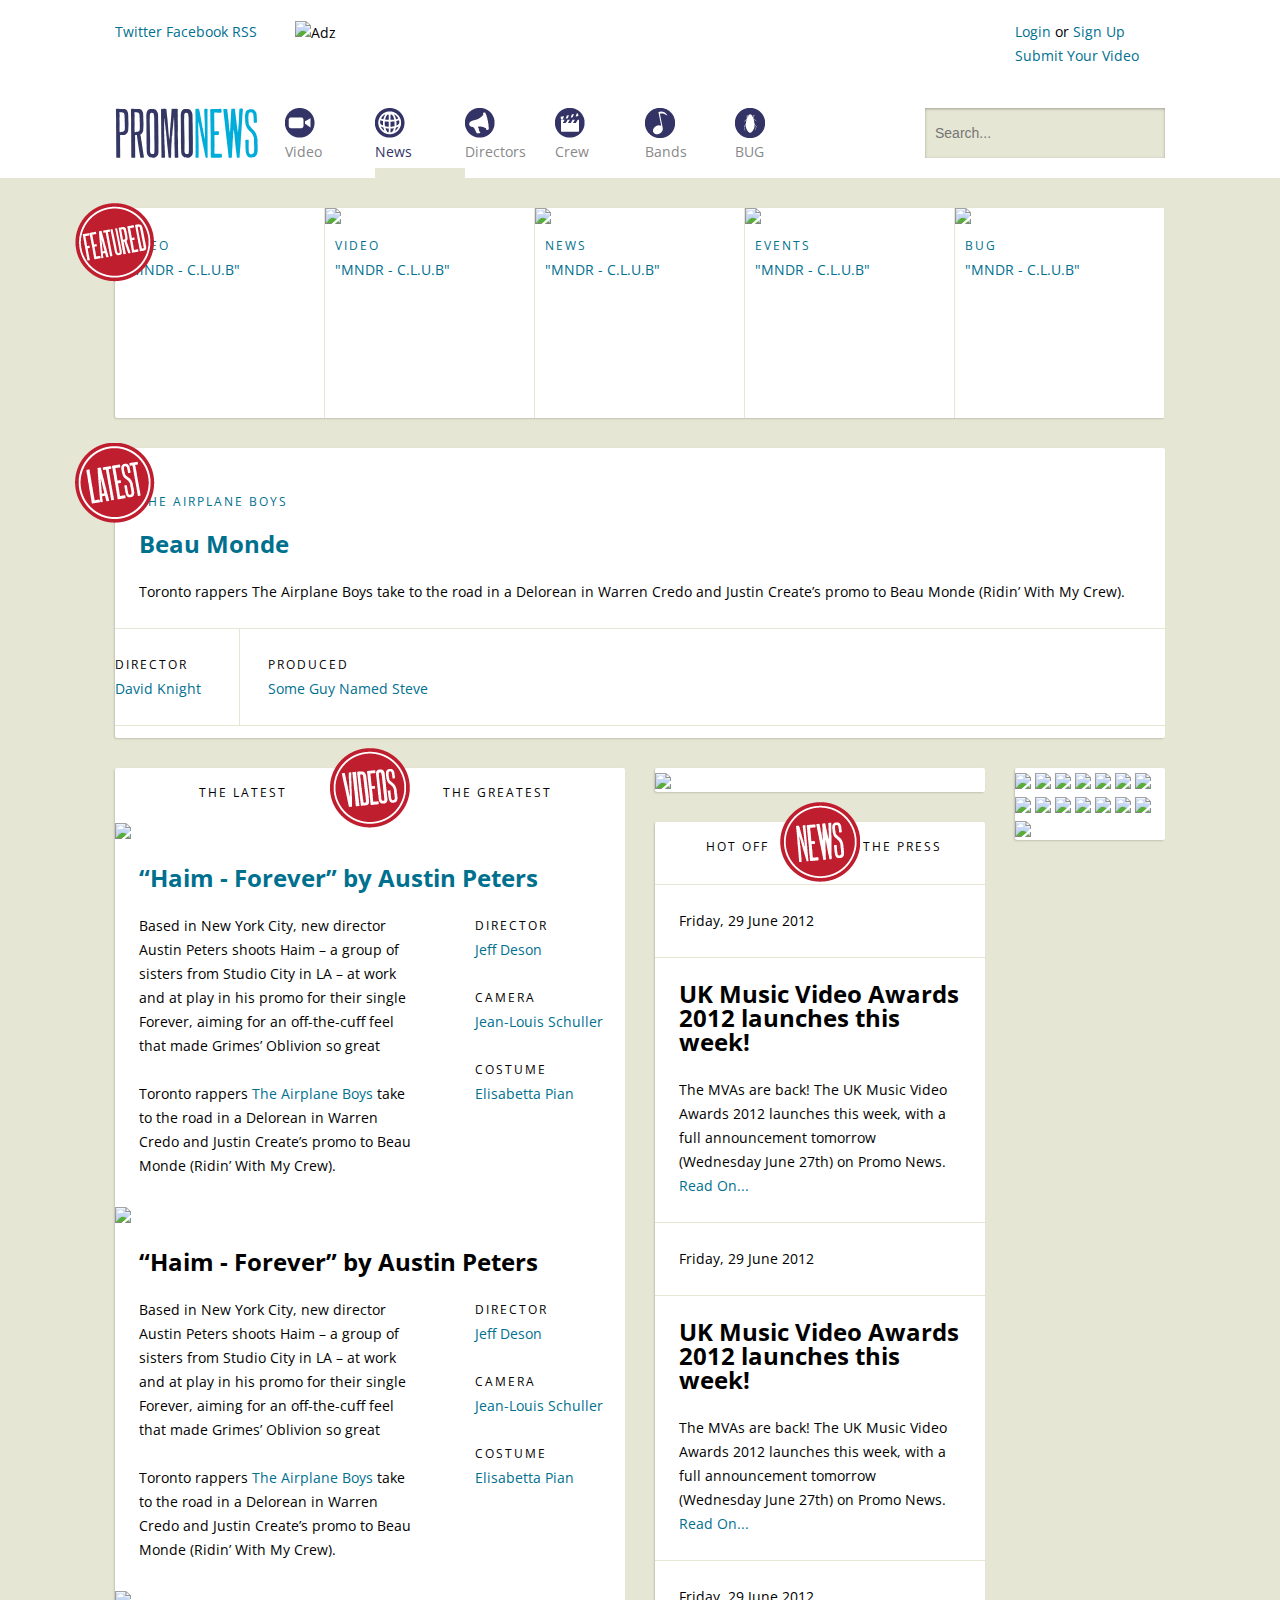
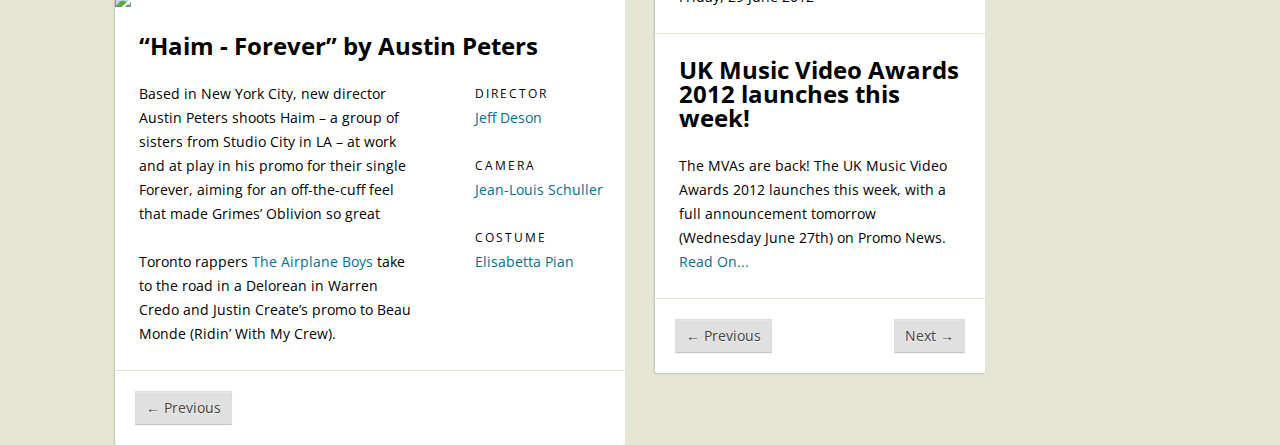
==== commit 5f9b7f79: "Updated Headers for all pages. Added navigation buttons. Added article navigation" ====
--- a/index.html
+++ b/index.html
@@ -376,7 +376,7 @@
         </article>
         
         <nav class="pagination">
-          <a href="#prev">Previous</a>
+          <a href="#prev" class="prev btn">&larr; Previous</a>
         </nav>
         
       </section>
@@ -443,7 +443,8 @@
           </article>
           
           <nav class="pagination">
-            <a href="#prev">Previous</a><a href="#next">Next</a>
+            <a href="#prev" class="prev btn">&larr; Previous</a>
+            <a href="#next" class="next btn">Next &rarr;</a>
           </nav>
           
         </section>
--- a/css/style.css
+++ b/css/style.css
@@ -1,778 +1 @@
-/*
-Style.css
-Master style for Promonews.tv
-@author: Devin Hunt
-*/
-/*
-variables.css
-Standard, reusable constants for promonews.tv
-*/
-/* ==========================================================================
-   Theme
-   ========================================================================== */
-/* ==========================================================================
-   Body
-   ========================================================================== */
-/* ==========================================================================
-   Text
-   ========================================================================== */
-/* ==========================================================================
-   Z-Indices
-   ========================================================================== */
-/**
- * Mixins.less
- * Exactly what it sounds like. Some parts adapted from bootstrap
- */
-/*==========================================================================
-  Utilities
-  ========================================================================== */
-.clearfix {
-  *zoom: 1;
-}
-.clearfix:before,
-.clearfix:after {
-  display: table;
-  content: "";
-}
-.clearfix:after {
-  clear: both;
-}
-/*==========================================================================
-  CSS3 Properties
-  ========================================================================== */
-/*
-reset.less
-Adapted from Normalize.css http://github.com/necolas/normalize.css
-*/
-article,
-aside,
-details,
-figcaption,
-figure,
-footer,
-header,
-hgroup,
-nav,
-section {
-  display: block;
-}
-audio,
-canvas,
-video {
-  display: inline-block;
-  *display: inline;
-  *zoom: 1;
-}
-audio:not([controls]) {
-  display: none;
-}
-html {
-  font-size: 100%;
-  -webkit-text-size-adjust: 100%;
-  -ms-text-size-adjust: 100%;
-}
-a:hover,
-a:active {
-  outline: 0;
-}
-sub,
-sup {
-  position: relative;
-  font-size: 75%;
-  line-height: 0;
-  vertical-align: baseline;
-}
-sup {
-  top: -0.5em;
-}
-sub {
-  bottom: -0.25em;
-}
-img {
-  max-width: 100%;
-  vertical-align: middle;
-  border: 0;
-  -ms-interpolation-mode: bicubic;
-}
-#map_canvas img {
-  max-width: none;
-}
-button,
-input,
-select,
-textarea {
-  margin: 0;
-  font-size: 100%;
-  vertical-align: middle;
-}
-button,
-input {
-  *overflow: visible;
-  line-height: normal;
-}
-button::-moz-focus-inner,
-input::-moz-focus-inner {
-  padding: 0;
-  border: 0;
-}
-button,
-input[type="button"],
-input[type="reset"],
-input[type="submit"] {
-  cursor: pointer;
-  -webkit-appearance: button;
-}
-input[type="search"] {
-  -webkit-box-sizing: content-box;
-  -moz-box-sizing: content-box;
-  box-sizing: content-box;
-  -webkit-appearance: textfield;
-}
-input[type="search"]::-webkit-search-decoration,
-input[type="search"]::-webkit-search-cancel-button {
-  -webkit-appearance: none;
-}
-textarea {
-  overflow: auto;
-  vertical-align: top;
-}
-/**
- * Type.less
- */
-/*==========================================================================
-  Links
-  ========================================================================== */
-a {
-  color: #00708f;
-  text-decoration: none;
-}
-a:hover {
-  text-decoration: underline;
-}
-/* ==========================================================================
-   Text
-   ========================================================================== */
-h1 {
-  font-size: 24px;
-  line-height: 24px;
-  margin: 24px 0;
-}
-h2 {
-  font-size: 12px;
-  line-height: 12px;
-  font-weight: normal;
-  text-transform: uppercase;
-  letter-spacing: 2px;
-  margin: 24px 0;
-}
-h3 {
-  font-size: 1.17em;
-  margin: 1em 0;
-}
-h4 {
-  font-size: 1em;
-  margin: 1.33em 0;
-}
-h5 {
-  font-size: 0.83em;
-  margin: 1.67em 0;
-}
-h6 {
-  font-size: 0.75em;
-  margin: 2.33em 0;
-}
-abbr[title] {
-  border-bottom: 1px dotted;
-}
-b,
-strong {
-  font-weight: bold;
-}
-blockquote {
-  margin: 1em 40px;
-}
-dfn {
-  font-style: italic;
-}
-mark {
-  background: #ff0;
-  color: #000;
-}
-p,
-pre {
-  margin: 24px 0;
-}
-code,
-kbd,
-pre,
-samp {
-  font-family: monospace, serif;
-  _font-family: 'courier new', monospace;
-  font-size: 1em;
-}
-pre {
-  white-space: pre;
-  white-space: pre-wrap;
-  word-wrap: break-word;
-}
-q {
-  quotes: none;
-}
-q:before,
-q:after {
-  content: '';
-  content: none;
-}
-small {
-  font-size: 75%;
-}
-sub,
-sup {
-  font-size: 75%;
-  line-height: 0;
-  position: relative;
-  vertical-align: baseline;
-}
-sup {
-  top: -0.5em;
-}
-sub {
-  bottom: -0.25em;
-}
-/* ==========================================================================
-   Lists
-   ========================================================================== */
-menu,
-ol,
-ul {
-  padding: 0 0 0 24px;
-}
-nav ul,
-nav ol {
-  list-style: none;
-  list-style-image: none;
-}
-dl {
-  margin: 0 0 24px 0;
-}
-dl dt,
-dl dd {
-  margin: 0;
-  text-indent: 0;
-}
-dl dt {
-  margin-top: 24px;
-  font-size: 12px;
-  font-weight: normal;
-  text-transform: uppercase;
-  letter-spacing: 2px;
-}
-dl dd {
-  font-size: 14px;
-}
-/* ==========================================================================
-   Article Typograpy
-   ========================================================================== */
-article p,
-article blockquote,
-article h1,
-article h2 {
-  padding-left: 24px;
-  padding-right: 24px;
-}
-header + p,
-.standout {
-  font-size: 18px;
-}
-.row [class*="span"] p:first-child,
-.row [class*="span"] dt:first-child {
-  margin-top: 0;
-}
-/** 
- * scaffolding.less
- * Page structure
- */
-body {
-  margin: 0;
-  font-family: "Open Sans", Helvetica, Arial, sans-serif;
-  font-size: 14px;
-  font-weight: normal;
-  line-height: 24px;
-  background: #e6e6d4;
-}
-/**
- * Grid.less
- * Grid for the whole site
- */
-/*==========================================================================
-  Grid generator
-  ========================================================================== */
-/*==========================================================================
-  Grid Declaration - 1050px
-  ========================================================================== */
-.container {
-  width: 1050px;
-  margin-left: auto;
-  margin-right: auto;
-}
-.row {
-  margin-left: -30px;
-  *zoom: 1;
-}
-.row:before,
-.row:after {
-  display: table;
-  content: "";
-}
-.row:after {
-  clear: both;
-}
-[class*="span"] {
-  float: left;
-  margin-left: 30px;
-}
-.span12 {
-  width: 1050px;
-}
-.span11 {
-  width: 960px;
-}
-.span10 {
-  width: 870px;
-}
-.span9 {
-  width: 780px;
-}
-.span8 {
-  width: 690px;
-}
-.span7 {
-  width: 600px;
-}
-.span6 {
-  width: 510px;
-}
-.span5 {
-  width: 420px;
-}
-.span4 {
-  width: 330px;
-}
-.span3 {
-  width: 240px;
-}
-.span2 {
-  width: 150px;
-}
-.span1 {
-  width: 60px;
-}
-.offset12 {
-  margin-left: 1110px;
-}
-.offset11 {
-  margin-left: 1020px;
-}
-.offset10 {
-  margin-left: 930px;
-}
-.offset9 {
-  margin-left: 840px;
-}
-.offset8 {
-  margin-left: 750px;
-}
-.offset7 {
-  margin-left: 660px;
-}
-.offset6 {
-  margin-left: 570px;
-}
-.offset5 {
-  margin-left: 480px;
-}
-.offset4 {
-  margin-left: 390px;
-}
-.offset3 {
-  margin-left: 300px;
-}
-.offset2 {
-  margin-left: 210px;
-}
-.offset1 {
-  margin-left: 120px;
-}
-/*
- * layout.less
- * Standard object layout 
- */
-/*==========================================================================
-  Theme
-  ========================================================================== */
-[role="banner"] {
-  background: #ffffff;
-  *zoom: 1;
-}
-[role="banner"]:before,
-[role="banner"]:after {
-  display: table;
-  content: "";
-}
-[role="banner"]:after {
-  clear: both;
-}
-[role="user"] {
-  padding: 20px 0;
-}
-[role="navigation"] {
-  height: 90px;
-}
-[role="navigation"]  > h1,
-[role="navigation"]  > li {
-  display: inline-block;
-  float: left;
-  margin: 0;
-}
-[role="navigation"]  > h1 {
-  height: 50px;
-  margin: 0 20px 0 0;
-  padding: 20px 0;
-}
-[role="navigation"]  > li {
-  height: 50px;
-  width: 90px;
-  line-height: 28px;
-}
-[role="navigation"]  > li  > a {
-  display: inline-block;
-  height: 50px;
-  width: 90px;
-  padding: 20px 0 20px 0px;
-  text-decoration: none;
-  color: #888888;
-  border: 0px solid #00acdb;
-  -webkit-transition: border .1s ease-in-out, padding .1s ease-in-out;
-  -moz-transition: border .1s ease-in-out, padding .1s ease-in-out;
-  -ms-transition: border .1s ease-in-out, padding .1s ease-in-out;
-  -o-transition: border .1s ease-in-out, padding .1s ease-in-out;
-  transition: border .1s ease-in-out, padding .1s ease-in-out;
-}
-[role="navigation"]  > li  > a .icon {
-  display: block;
-  width: 30px;
-  height: 30px;
-  vertical-align: text-top;
-  background-image: url(../images/icons.png);
-}
-[role="navigation"]  > li  > a .icon.video {
-  background-position: 0 0;
-}
-[role="navigation"]  > li  > a .icon.news {
-  background-position: 0 -30px;
-}
-[role="navigation"]  > li  > a .icon.directors {
-  background-position: 0 -60px;
-}
-[role="navigation"]  > li  > a .icon.crew {
-  background-position: 0 -90px;
-}
-[role="navigation"]  > li  > a .icon.bands {
-  background-position: 0 -120px;
-}
-[role="navigation"]  > li  > a .icon.bug {
-  background-position: 0 -150px;
-}
-[role="navigation"]  > li.current > a {
-  padding-bottom: 10px;
-  border-bottom: 10px solid #e6e6d4;
-  color: #343465;
-}
-[role="navigation"]  > li:hover > a {
-  color: #00acdb;
-  padding-bottom: 10px;
-  border-bottom: 10px solid #00acdb;
-}
-[role="navigation"]  > li:hover > a .icon.video {
-  background-position: -30px 0;
-}
-[role="navigation"]  > li:hover > a .icon.news {
-  background-position: -30px -30px;
-}
-[role="navigation"]  > li:hover > a .icon.directors {
-  background-position: -30px -60px;
-}
-[role="navigation"]  > li:hover > a .icon.crew {
-  background-position: -30px -90px;
-}
-[role="navigation"]  > li:hover > a .icon.bands {
-  background-position: -30px -120px;
-}
-[role="navigation"]  > li:hover > a .icon.bug {
-  background-position: -30px -150px;
-}
-[role="navigation"] .search-form {
-  padding-top: 20px;
-  float: right;
-}
-[role="navigation"] .search-form input[type="text"] {
-  display: inline-block;
-  height: 30px;
-  width: 220px;
-  padding: 10px;
-  line-height: 30px;
-  border: 0;
-  background-color: #e6e6d4;
-  -webkit-box-shadow: inset 0px 1px 3px rgba(0, 0, 0, 0.3);
-  -moz-box-shadow: inset 0px 1px 3px rgba(0, 0, 0, 0.3);
-  box-shadow: inset 0px 1px 3px rgba(0, 0, 0, 0.3);
-}
-[role="main"] {
-  width: 1050px;
-  margin-left: auto;
-  margin-right: auto;
-}
-[role="footer"] {
-  width: 1050px;
-  margin-left: auto;
-  margin-right: auto;
-}
-/**
- * Icons.less
- * Icons used on Promonews
- */
-.badgeHeader {
-  position: relative;
-}
-.badgeHeader .badge {
-  display: block;
-  position: absolute;
-  top: -5px;
-  left: -40px;
-  margin: 0;
-  padding: 0;
-  width: 80px;
-  height: 80px;
-}
-.titleBadge {
-  height: 50px;
-  position: relative;
-}
-.titleBadge h1 {
-  position: absolute;
-  left: 50%;
-  top: -20px;
-  margin: 0 0 0 -40px;
-  padding: 0;
-  width: 80px;
-  height: 80px;
-}
-.titleBadge h2 {
-  line-height: 50px;
-  margin: 0;
-  padding: 0;
-  width: 50%;
-  text-align: center;
-}
-.titleBadge h2.flankLeft {
-  float: left;
-}
-.titleBadge h2.flankRight {
-  float: right;
-}
-/**
- * components.less
- * Reusable content blocks
- */
-/*==========================================================================
-  Article Content Blocks
-  ========================================================================== */.content {
-  position: relative;
-  margin-top: 30px;
-  background: #ffffff;
-  -webkit-box-shadow: -1px 1px 2px rgba(0, 0, 0, 0.15);
-  -moz-box-shadow: -1px 1px 2px rgba(0, 0, 0, 0.15);
-  box-shadow: -1px 1px 2px rgba(0, 0, 0, 0.15);
-  -webkit-border-radius: 2px;
-  -moz-border-radius: 2px;
-  border-radius: 2px;
-}
-/*==========================================================================
-  Horizontal Media Blocks
-  ========================================================================== */
-.media {
-  overflow: hidden;
-}
-.media .img {
-  float: left;
-  margin-right: 20px;
-}
-.media .img img {
-  display: block;
-}
-.media .meta li:first-child {
-  padding-left: 0;
-}
-.features h1,
-.features h2 {
-  line-height: 24px;
-  margin: 0;
-}
-.features h1 {
-  font-size: 14px;
-  font-weight: normal;
-}
-.features .featureCard {
-  width: 209px;
-  height: 210px;
-  float: left;
-  border-right: 1px solid #e6e6d4;
-}
-.features .featureCard a {
-  display: block;
-  width: 209px;
-  height: 210px;
-}
-.features .featureCard h1,
-.features .featureCard h2 {
-  padding-left: 10px;
-  padding-right: 10px;
-}
-.features .featureCard img {
-  margin-bottom: 10px;
-}
-#latest-video .img {
-  margin-right: 30px;
-}
-#latest-video .abstract {
-  margin-top: 48px;
-}
-#latest-video .abstract header + p {
-  font-size: 14px;
-}
-/*==========================================================================
-  Media Lists
-  ========================================================================== */
-.mediaList {
-  list-style: none;
-}
-.mediaList li {
-  margin: 20px 0;
-}
-/*==========================================================================
-  Navigation
-  ========================================================================== */
-.pagination {
-  border-top: #e6e6d4 1px solid;
-}
-.pagination  > a {
-  display: inline-block;
-  border-right: 1px solid #e6e6d4;
-  width: 49%;
-  text-align: center;
-  line-height: 40px;
-}
-.pagination  > a:last-child {
-  border: none;
-}
-.pagination  > a:last-child:first-child {
-  width: 100%;
-}
-.meta {
-  border-top: 1px solid #e6e6d4;
-  border-bottom: 1px solid #e6e6d4;
-  margin: 12px 0px;
-  padding: 0;
-  list-style: none;
-}
-.meta li {
-  min-width: 100px;
-  display: inline-block;
-  border-right: 1px solid #e6e6d4;
-  padding: 24px;
-}
-.meta li:last-child {
-  border-right: none;
-}
-.meta li i {
-  display: block;
-  font-size: 12px;
-  font-weight: normal;
-  text-transform: uppercase;
-  letter-spacing: 2px;
-  font-style: normal;
-  margin: 0;
-}
-/*==========================================================================
-  Menus
-  ========================================================================== */
-.dropdown {
-  position: relative;
-}
-.dropdown:hover .dropdownMenu {
-  display: block;
-}
-.dropdownMenu {
-  display: none;
-  position: absolute;
-  left: 0;
-  top: 90px;
-  z-index: 400;
-  float: left;
-  min-width: 240px;
-  padding: 10px 0;
-  background-color: #ffffff;
-  -webkit-box-shadow: -1px 1px 2px rgba(0, 0, 0, 0.3);
-  -moz-box-shadow: -1px 1px 2px rgba(0, 0, 0, 0.3);
-  box-shadow: -1px 1px 2px rgba(0, 0, 0, 0.3);
-}
-.dropdownMenu ul {
-  margin: 0;
-  padding: 0 0 0 0;
-}
-.dropdownMenu ul li a {
-  display: block;
-  padding: 0 20px;
-  text-decoration: none;
-}
-.dropdownMenu ul li a:hover {
-  background: #00acdb;
-  color: white;
-}
-.dropdownMenu ul li li a {
-  padding-left: 40px;
-}
-.dropdownMenu.twoColMenu {
-  min-width: 480px;
-  *zoom: 1;
-}
-.dropdownMenu.twoColMenu:before,
-.dropdownMenu.twoColMenu:after {
-  display: table;
-  content: "";
-}
-.dropdownMenu.twoColMenu:after {
-  clear: both;
-}
-.dropdownMenu.twoColMenu .col {
-  float: left;
-  width: 240px;
-}
-.dropdownMenu.twoColMenu .col:first-child {
-  margin-left: 0;
-  margin-right: -1px;
-  border-right: 1px solid #e6e6d4;
-}
-/*==========================================================================
-  Comments
-  ========================================================================== */
-#comments {
-  margin: 24px;
-}
-/*==========================================================================
-  Profile Components
-  ========================================================================== */
-.profile-pic {
-  float: left;
-  margin-right: 20px;
-}
+.clearfix{*zoom:1}.clearfix:before,.clearfix:after{display:table;content:""}.clearfix:after{clear:both}article,aside,details,figcaption,figure,footer,header,hgroup,nav,section{display:block}audio,canvas,video{display:inline-block;*display:inline;*zoom:1}audio:not([controls]){display:none}html{font-size:100%;-webkit-text-size-adjust:100%;-ms-text-size-adjust:100%}a:hover,a:active{outline:0}sub,sup{position:relative;font-size:75%;line-height:0;vertical-align:baseline}sup{top:-0.5em}sub{bottom:-0.25em}img{max-width:100%;vertical-align:middle;border:0;-ms-interpolation-mode:bicubic}#map_canvas img{max-width:none}button,input,select,textarea{margin:0;font-size:100%;vertical-align:middle}button,input{*overflow:visible;line-height:normal}button::-moz-focus-inner,input::-moz-focus-inner{padding:0;border:0}button,input[type="button"],input[type="reset"],input[type="submit"]{cursor:pointer;-webkit-appearance:button}input[type="search"]{-webkit-box-sizing:content-box;-moz-box-sizing:content-box;box-sizing:content-box;-webkit-appearance:textfield}input[type="search"]::-webkit-search-decoration,input[type="search"]::-webkit-search-cancel-button{-webkit-appearance:none}textarea{overflow:auto;vertical-align:top}a{color:#00708f;text-decoration:none}a:hover{text-decoration:underline}h1{font-size:24px;line-height:24px;margin:24px 0}h2{font-size:12px;line-height:12px;font-weight:normal;text-transform:uppercase;letter-spacing:2px;margin:24px 0}h3{font-size:1.17em;margin:1em 0}h4{font-size:1em;margin:1.33em 0}h5{font-size:.83em;margin:1.67em 0}h6{font-size:.75em;margin:2.33em 0}abbr[title]{border-bottom:1px dotted}b,strong{font-weight:bold}blockquote{margin:1em 40px}dfn{font-style:italic}mark{background:#ff0;color:#000}p,pre{margin:24px 0}code,kbd,pre,samp{font-family:monospace,serif;_font-family:'courier new',monospace;font-size:1em}pre{white-space:pre;white-space:pre-wrap;word-wrap:break-word}q{quotes:none}q:before,q:after{content:'';content:none}small{font-size:75%}sub,sup{font-size:75%;line-height:0;position:relative;vertical-align:baseline}sup{top:-0.5em}sub{bottom:-0.25em}menu,ol,ul{padding:0 0 0 24px}nav ul,nav ol{list-style:none;list-style-image:none}dl{margin:0 0 24px 0}dl dt,dl dd{margin:0;text-indent:0}dl dt{margin-top:24px;font-size:12px;font-weight:normal;text-transform:uppercase;letter-spacing:2px}dl dd{font-size:14px}article p,article blockquote,article h1,article h2{padding-left:24px;padding-right:24px}header+p,.standout{font-size:18px}.row [class*="span"] p:first-child,.row [class*="span"] dt:first-child{margin-top:0}.btn{display:inline-block;*display:inline;*zoom:1;padding:4px 10px 4px;margin-bottom:0;font-size:14px;line-height:24px;*line-height:20px;color:#444;text-align:center;text-shadow:0 1px 1px rgba(255,255,255,0.75);vertical-align:middle;cursor:pointer;background-color:#e0e0e0;border:1px solid #ddd;*border:0;border-bottom-color:#c4c4c4;-webkit-border-radius:1px;-moz-border-radius:1px;border-radius:1px;*margin-left:.3em;-webkit-box-shadow:inset 0 1px 0 rgba(255,255,255,.2),0 1px 2px rgba(0,0,0,.05);-moz-box-shadow:inset 0 1px 0 rgba(255,255,255,.2),0 1px 2px rgba(0,0,0,.05);box-shadow:inset 0 1px 0 rgba(255,255,255,.2),0 1px 2px rgba(0,0,0,.05)}.btn:first-child{*margin-left:0}.btn:hover{color:#444;text-decoration:none;background-color:#c7c7c7;*background-color:#bababa;-webkit-transition:background-position .1s linear;-moz-transition:background-position .1s linear;-ms-transition:background-position .1s linear;-o-transition:background-position .1s linear;transition:background-position .1s linear}.btn:focus{outline:thin dotted #333;outline:5px auto -webkit-focus-ring-color;outline-offset:-2px}.btn.active,.btn:active{background-color:#c7c7c7;background-color:#b7b7b7 \9;background-image:none;outline:0;-webkit-box-shadow:inset 0 2px 4px rgba(0,0,0,.15),0 1px 2px rgba(0,0,0,.05);-moz-box-shadow:inset 0 2px 4px rgba(0,0,0,.15),0 1px 2px rgba(0,0,0,.05);box-shadow:inset 0 2px 4px rgba(0,0,0,.15),0 1px 2px rgba(0,0,0,.05)}.btn.disabled,.btn[disabled]{cursor:default;background-color:#c7c7c7;background-image:none;opacity:.65;filter:alpha(opacity=65);-webkit-box-shadow:none;-moz-box-shadow:none;box-shadow:none}body{margin:0;font-family:"Open Sans",Helvetica,Arial,sans-serif;font-size:14px;font-weight:normal;line-height:24px;background:#e6e6d4}.container{width:1050px;margin-left:auto;margin-right:auto}.row{margin-left:-30px;*zoom:1}.row:before,.row:after{display:table;content:""}.row:after{clear:both}[class*="span"]{float:left;margin-left:30px}.span12{width:1050px}.span11{width:960px}.span10{width:870px}.span9{width:780px}.span8{width:690px}.span7{width:600px}.span6{width:510px}.span5{width:420px}.span4{width:330px}.span3{width:240px}.span2{width:150px}.span1{width:60px}.offset12{margin-left:1110px}.offset11{margin-left:1020px}.offset10{margin-left:930px}.offset9{margin-left:840px}.offset8{margin-left:750px}.offset7{margin-left:660px}.offset6{margin-left:570px}.offset5{margin-left:480px}.offset4{margin-left:390px}.offset3{margin-left:300px}.offset2{margin-left:210px}.offset1{margin-left:120px}[role="banner"]{background:#fff;*zoom:1}[role="banner"]:before,[role="banner"]:after{display:table;content:""}[role="banner"]:after{clear:both}[role="user"]{padding:20px 0}[role="navigation"]{height:90px}[role="navigation"]>h1,[role="navigation"]>li{display:inline-block;float:left;margin:0}[role="navigation"]>h1{height:50px;margin:0 20px 0 0;padding:20px 0}[role="navigation"]>li{height:50px;width:90px;line-height:28px}[role="navigation"]>li>a{display:inline-block;height:50px;width:90px;padding:20px 0 20px 0;text-decoration:none;color:#888;border:0 solid #00acdb;-webkit-transition:border .1s ease-in-out,padding .1s ease-in-out;-moz-transition:border .1s ease-in-out,padding .1s ease-in-out;-ms-transition:border .1s ease-in-out,padding .1s ease-in-out;-o-transition:border .1s ease-in-out,padding .1s ease-in-out;transition:border .1s ease-in-out,padding .1s ease-in-out}[role="navigation"]>li>a .icon{display:block;width:30px;height:30px;vertical-align:text-top;background-image:url(../images/icons.png)}[role="navigation"]>li>a .icon.video{background-position:0 0}[role="navigation"]>li>a .icon.news{background-position:0 -30px}[role="navigation"]>li>a .icon.directors{background-position:0 -60px}[role="navigation"]>li>a .icon.crew{background-position:0 -90px}[role="navigation"]>li>a .icon.bands{background-position:0 -120px}[role="navigation"]>li>a .icon.bug{background-position:0 -150px}[role="navigation"]>li.current>a{padding-bottom:10px;border-bottom:10px solid #e6e6d4;color:#343465}[role="navigation"]>li:hover>a{color:#00acdb;padding-bottom:10px;border-bottom:10px solid #00acdb}[role="navigation"]>li:hover>a .icon.video{background-position:-30px 0}[role="navigation"]>li:hover>a .icon.news{background-position:-30px -30px}[role="navigation"]>li:hover>a .icon.directors{background-position:-30px -60px}[role="navigation"]>li:hover>a .icon.crew{background-position:-30px -90px}[role="navigation"]>li:hover>a .icon.bands{background-position:-30px -120px}[role="navigation"]>li:hover>a .icon.bug{background-position:-30px -150px}[role="navigation"] .search-form{padding-top:20px;float:right}[role="navigation"] .search-form input[type="text"]{display:inline-block;height:30px;width:220px;padding:10px;line-height:30px;border:0;background-color:#e6e6d4;-webkit-box-shadow:inset 0 1px 3px rgba(0,0,0,0.3);-moz-box-shadow:inset 0 1px 3px rgba(0,0,0,0.3);box-shadow:inset 0 1px 3px rgba(0,0,0,0.3)}[role="main"]{width:1050px;margin-left:auto;margin-right:auto}[role="footer"]{width:1050px;margin-left:auto;margin-right:auto}.badgeHeader{position:relative}.badgeHeader .badge{display:block;position:absolute;top:-5px;left:-40px;margin:0;padding:0;width:80px;height:80px}.titleBadge{height:50px;position:relative}.titleBadge h1{position:absolute;left:50%;top:-20px;margin:0 0 0 -40px;padding:0;width:80px;height:80px}.titleBadge h2{line-height:50px;margin:0;padding:0;width:50%;text-align:center}.titleBadge h2.flankLeft{float:left}.titleBadge h2.flankRight{float:right}.content{position:relative;margin-top:30px;background:#fff;-webkit-box-shadow:-1px 1px 2px rgba(0,0,0,0.15);-moz-box-shadow:-1px 1px 2px rgba(0,0,0,0.15);box-shadow:-1px 1px 2px rgba(0,0,0,0.15);-webkit-border-radius:2px;-moz-border-radius:2px;border-radius:2px}.media{overflow:hidden}.media .img{float:left;margin-right:20px}.media .img img{display:block}.media .meta li:first-child{padding-left:0}.features h1,.features h2{line-height:24px;margin:0}.features h1{font-size:14px;font-weight:normal}.features .featureCard{width:209px;height:210px;float:left;border-right:1px solid #e6e6d4}.features .featureCard a{display:block;width:209px;height:210px}.features .featureCard h1,.features .featureCard h2{padding-left:10px;padding-right:10px}.features .featureCard img{margin-bottom:10px}#latest-video .img{margin-right:30px}#latest-video .abstract{margin-top:48px}#latest-video .abstract header+p{font-size:14px}.mediaList{list-style:none}.mediaList li{margin:20px 0}.pagination{border-top:#e6e6d4 1px solid;*zoom:1;padding:20px}.pagination:before,.pagination:after{display:table;content:""}.pagination:after{clear:both}.pagination .prev{float:left}.pagination .next{float:right}.meta{border-top:1px solid #e6e6d4;border-bottom:1px solid #e6e6d4;margin:12px 0;padding:0;list-style:none}.meta li{min-width:100px;display:inline-block;border-right:1px solid #e6e6d4;padding:24px}.meta li:last-child{border-right:0}.meta li i{display:block;font-size:12px;font-weight:normal;text-transform:uppercase;letter-spacing:2px;font-style:normal;margin:0}.meta+.meta{margin-top:-12px;border-top:0}nav.meta li:first-child{min-width:40%}.dropdown{position:relative}.dropdown:hover .dropdownMenu{display:block}.dropdownMenu{display:none;position:absolute;left:0;top:90px;z-index:400;float:left;min-width:240px;padding:10px 0;background-color:#fff;-webkit-box-shadow:-1px 1px 2px rgba(0,0,0,0.3);-moz-box-shadow:-1px 1px 2px rgba(0,0,0,0.3);box-shadow:-1px 1px 2px rgba(0,0,0,0.3)}.dropdownMenu ul{margin:0;padding:0}.dropdownMenu ul li a{display:block;padding:0 20px;text-decoration:none}.dropdownMenu ul li a:hover{background:#00acdb;color:white}.dropdownMenu ul li li a{padding-left:40px}.dropdownMenu.twoColMenu{min-width:480px;*zoom:1}.dropdownMenu.twoColMenu:before,.dropdownMenu.twoColMenu:after{display:table;content:""}.dropdownMenu.twoColMenu:after{clear:both}.dropdownMenu.twoColMenu .col{float:left;width:240px}.dropdownMenu.twoColMenu .col:first-child{margin-left:0;margin-right:-1px;border-right:1px solid #e6e6d4}#comments{margin:24px}.profile-pic{float:left;margin-right:20px}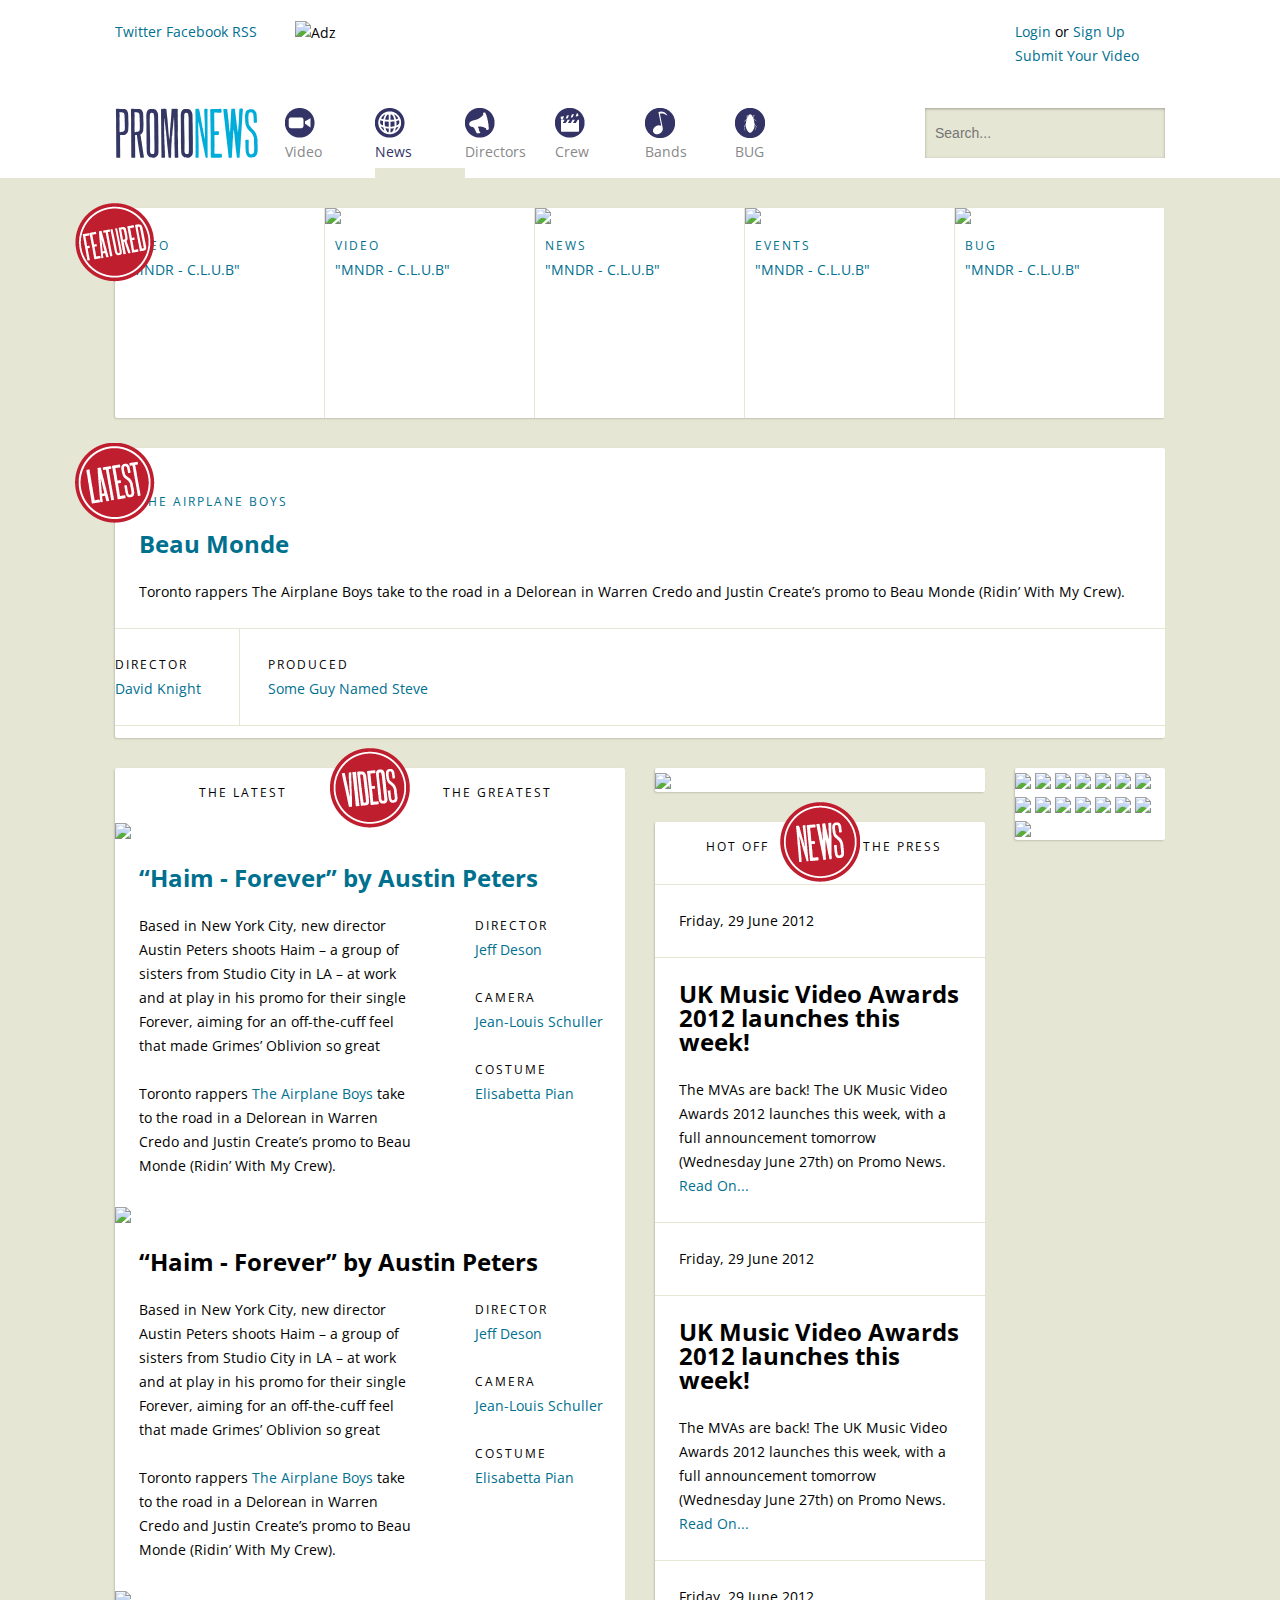
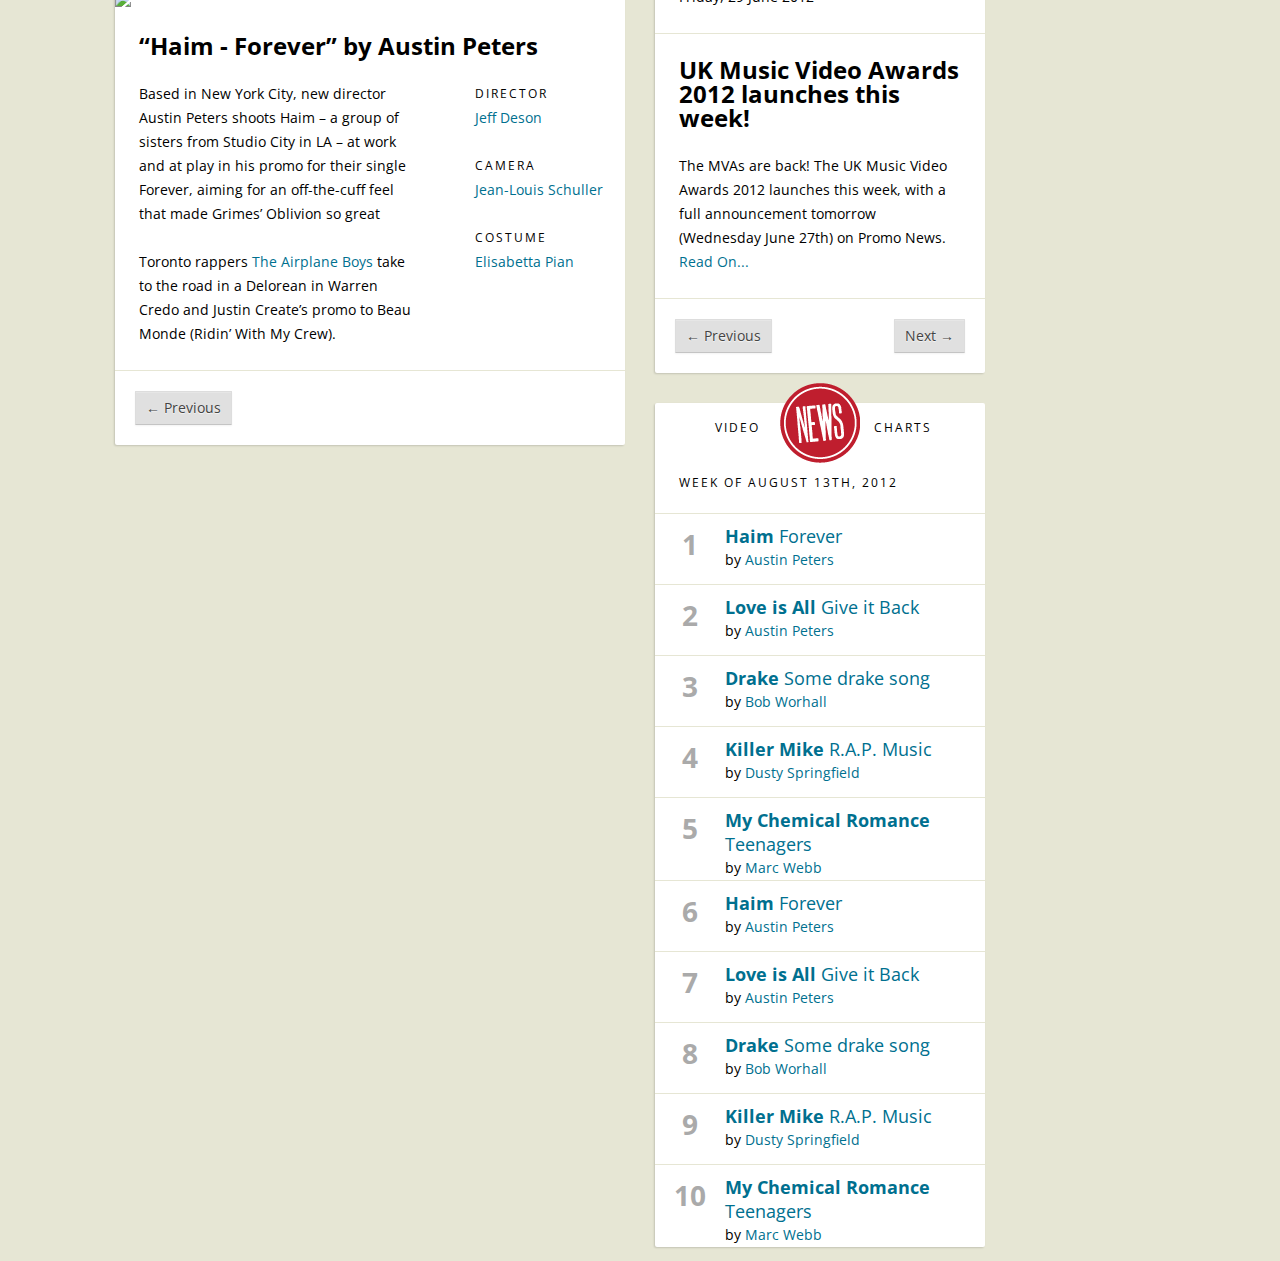
==== commit ffa2270c: "I've crated chars" ====
--- a/index.html
+++ b/index.html
@@ -449,6 +449,81 @@
           
         </section>
         <!-- End #news-feed -->
+        
+        <section id="news-feed" class="content">
+          <header class="titleBadge">
+            <h1><img src="images/badge-news.png" alt="Charts"></h1>
+            <h2 class="flankLeft">Video</h2>
+            <h2 class="flankRight">Charts</h2>
+          </header>
+          
+          <h2>Week of August 13th, 2012</h2>
+          <ol class="chart">
+            <li>
+              <span class="num">1</span>
+              <a href="#" class="video">
+                <span class="artist">Haim</span> <span class="title">Forever</span>
+              </a>
+              by 
+              <a href="#">Austin Peters</a>
+            </li>
+            <li>
+              <span class="num">2</span>
+              <a href="#" class="video"><span class="artist">Love is All</span> <span class="title">Give it Back</span></a>
+              by 
+              <a href="#">Austin Peters</a>
+            </li>
+            <li>
+              <span class="num">3</span>
+              <a href="#" class="video"><span class="artist">Drake</span> <span class="title">Some drake song</span></a>
+              by 
+              <a href="#">Bob Worhall</a>
+            </li>
+            <li>
+              <span class="num">4</span>
+              <a href="#" class="video"><span class="artist">Killer Mike</span> <span class="title">R.A.P. Music</span></a>
+              by 
+              <a href="#">Dusty Springfield</a>
+            </li>
+            <li>
+              <span class="num">5</span>
+              <a href="#" class="video"><span class="artist">My Chemical Romance</span> <span class="title">Teenagers</span></a>
+              by 
+              <a href="#">Marc Webb</a>
+            </li>
+            <li>
+              <span class="num">6</span>
+              <a href="#" class="video"><span class="artist">Haim</span> <span class="title">Forever</span></a>
+              by 
+              <a href="#">Austin Peters</a>
+            </li>
+            <li>
+              <span class="num">7</span>
+              <a href="#" class="video"><span class="artist">Love is All</span> <span class="title">Give it Back</span></a>
+              by 
+              <a href="#">Austin Peters</a>
+            </li>
+            <li>
+              <span class="num">8</span>
+              <a href="#" class="video"><span class="artist">Drake</span> <span class="title">Some drake song</span></a>
+              by 
+              <a href="#">Bob Worhall</a>
+            </li>
+            <li>
+              <span class="num">9</span>
+              <a href="#" class="video"><span class="artist">Killer Mike</span> <span class="title">R.A.P. Music</span></a>
+              by 
+              <a href="#">Dusty Springfield</a>
+            </li>
+            <li>
+              <span class="num">10</span>
+              <a href="#" class="video"><span class="artist">My Chemical Romance</span> <span class="title">Teenagers</span></a>
+              by 
+              <a href="#">Marc Webb</a>
+            </li>
+          </ol>
+        </section>
+        <!-- End Top 10 Charts -->
       </div>
       
       <section class="content span2">
--- a/css/style.css
+++ b/css/style.css
@@ -1 +1 @@
-.clearfix{*zoom:1}.clearfix:before,.clearfix:after{display:table;content:""}.clearfix:after{clear:both}article,aside,details,figcaption,figure,footer,header,hgroup,nav,section{display:block}audio,canvas,video{display:inline-block;*display:inline;*zoom:1}audio:not([controls]){display:none}html{font-size:100%;-webkit-text-size-adjust:100%;-ms-text-size-adjust:100%}a:hover,a:active{outline:0}sub,sup{position:relative;font-size:75%;line-height:0;vertical-align:baseline}sup{top:-0.5em}sub{bottom:-0.25em}img{max-width:100%;vertical-align:middle;border:0;-ms-interpolation-mode:bicubic}#map_canvas img{max-width:none}button,input,select,textarea{margin:0;font-size:100%;vertical-align:middle}button,input{*overflow:visible;line-height:normal}button::-moz-focus-inner,input::-moz-focus-inner{padding:0;border:0}button,input[type="button"],input[type="reset"],input[type="submit"]{cursor:pointer;-webkit-appearance:button}input[type="search"]{-webkit-box-sizing:content-box;-moz-box-sizing:content-box;box-sizing:content-box;-webkit-appearance:textfield}input[type="search"]::-webkit-search-decoration,input[type="search"]::-webkit-search-cancel-button{-webkit-appearance:none}textarea{overflow:auto;vertical-align:top}a{color:#00708f;text-decoration:none}a:hover{text-decoration:underline}h1{font-size:24px;line-height:24px;margin:24px 0}h2{font-size:12px;line-height:12px;font-weight:normal;text-transform:uppercase;letter-spacing:2px;margin:24px 0}h3{font-size:1.17em;margin:1em 0}h4{font-size:1em;margin:1.33em 0}h5{font-size:.83em;margin:1.67em 0}h6{font-size:.75em;margin:2.33em 0}abbr[title]{border-bottom:1px dotted}b,strong{font-weight:bold}blockquote{margin:1em 40px}dfn{font-style:italic}mark{background:#ff0;color:#000}p,pre{margin:24px 0}code,kbd,pre,samp{font-family:monospace,serif;_font-family:'courier new',monospace;font-size:1em}pre{white-space:pre;white-space:pre-wrap;word-wrap:break-word}q{quotes:none}q:before,q:after{content:'';content:none}small{font-size:75%}sub,sup{font-size:75%;line-height:0;position:relative;vertical-align:baseline}sup{top:-0.5em}sub{bottom:-0.25em}menu,ol,ul{padding:0 0 0 24px}nav ul,nav ol{list-style:none;list-style-image:none}dl{margin:0 0 24px 0}dl dt,dl dd{margin:0;text-indent:0}dl dt{margin-top:24px;font-size:12px;font-weight:normal;text-transform:uppercase;letter-spacing:2px}dl dd{font-size:14px}article p,article blockquote,article h1,article h2{padding-left:24px;padding-right:24px}header+p,.standout{font-size:18px}.row [class*="span"] p:first-child,.row [class*="span"] dt:first-child{margin-top:0}.btn{display:inline-block;*display:inline;*zoom:1;padding:4px 10px 4px;margin-bottom:0;font-size:14px;line-height:24px;*line-height:20px;color:#444;text-align:center;text-shadow:0 1px 1px rgba(255,255,255,0.75);vertical-align:middle;cursor:pointer;background-color:#e0e0e0;border:1px solid #ddd;*border:0;border-bottom-color:#c4c4c4;-webkit-border-radius:1px;-moz-border-radius:1px;border-radius:1px;*margin-left:.3em;-webkit-box-shadow:inset 0 1px 0 rgba(255,255,255,.2),0 1px 2px rgba(0,0,0,.05);-moz-box-shadow:inset 0 1px 0 rgba(255,255,255,.2),0 1px 2px rgba(0,0,0,.05);box-shadow:inset 0 1px 0 rgba(255,255,255,.2),0 1px 2px rgba(0,0,0,.05)}.btn:first-child{*margin-left:0}.btn:hover{color:#444;text-decoration:none;background-color:#c7c7c7;*background-color:#bababa;-webkit-transition:background-position .1s linear;-moz-transition:background-position .1s linear;-ms-transition:background-position .1s linear;-o-transition:background-position .1s linear;transition:background-position .1s linear}.btn:focus{outline:thin dotted #333;outline:5px auto -webkit-focus-ring-color;outline-offset:-2px}.btn.active,.btn:active{background-color:#c7c7c7;background-color:#b7b7b7 \9;background-image:none;outline:0;-webkit-box-shadow:inset 0 2px 4px rgba(0,0,0,.15),0 1px 2px rgba(0,0,0,.05);-moz-box-shadow:inset 0 2px 4px rgba(0,0,0,.15),0 1px 2px rgba(0,0,0,.05);box-shadow:inset 0 2px 4px rgba(0,0,0,.15),0 1px 2px rgba(0,0,0,.05)}.btn.disabled,.btn[disabled]{cursor:default;background-color:#c7c7c7;background-image:none;opacity:.65;filter:alpha(opacity=65);-webkit-box-shadow:none;-moz-box-shadow:none;box-shadow:none}body{margin:0;font-family:"Open Sans",Helvetica,Arial,sans-serif;font-size:14px;font-weight:normal;line-height:24px;background:#e6e6d4}.container{width:1050px;margin-left:auto;margin-right:auto}.row{margin-left:-30px;*zoom:1}.row:before,.row:after{display:table;content:""}.row:after{clear:both}[class*="span"]{float:left;margin-left:30px}.span12{width:1050px}.span11{width:960px}.span10{width:870px}.span9{width:780px}.span8{width:690px}.span7{width:600px}.span6{width:510px}.span5{width:420px}.span4{width:330px}.span3{width:240px}.span2{width:150px}.span1{width:60px}.offset12{margin-left:1110px}.offset11{margin-left:1020px}.offset10{margin-left:930px}.offset9{margin-left:840px}.offset8{margin-left:750px}.offset7{margin-left:660px}.offset6{margin-left:570px}.offset5{margin-left:480px}.offset4{margin-left:390px}.offset3{margin-left:300px}.offset2{margin-left:210px}.offset1{margin-left:120px}[role="banner"]{background:#fff;*zoom:1}[role="banner"]:before,[role="banner"]:after{display:table;content:""}[role="banner"]:after{clear:both}[role="user"]{padding:20px 0}[role="navigation"]{height:90px}[role="navigation"]>h1,[role="navigation"]>li{display:inline-block;float:left;margin:0}[role="navigation"]>h1{height:50px;margin:0 20px 0 0;padding:20px 0}[role="navigation"]>li{height:50px;width:90px;line-height:28px}[role="navigation"]>li>a{display:inline-block;height:50px;width:90px;padding:20px 0 20px 0;text-decoration:none;color:#888;border:0 solid #00acdb;-webkit-transition:border .1s ease-in-out,padding .1s ease-in-out;-moz-transition:border .1s ease-in-out,padding .1s ease-in-out;-ms-transition:border .1s ease-in-out,padding .1s ease-in-out;-o-transition:border .1s ease-in-out,padding .1s ease-in-out;transition:border .1s ease-in-out,padding .1s ease-in-out}[role="navigation"]>li>a .icon{display:block;width:30px;height:30px;vertical-align:text-top;background-image:url(../images/icons.png)}[role="navigation"]>li>a .icon.video{background-position:0 0}[role="navigation"]>li>a .icon.news{background-position:0 -30px}[role="navigation"]>li>a .icon.directors{background-position:0 -60px}[role="navigation"]>li>a .icon.crew{background-position:0 -90px}[role="navigation"]>li>a .icon.bands{background-position:0 -120px}[role="navigation"]>li>a .icon.bug{background-position:0 -150px}[role="navigation"]>li.current>a{padding-bottom:10px;border-bottom:10px solid #e6e6d4;color:#343465}[role="navigation"]>li:hover>a{color:#00acdb;padding-bottom:10px;border-bottom:10px solid #00acdb}[role="navigation"]>li:hover>a .icon.video{background-position:-30px 0}[role="navigation"]>li:hover>a .icon.news{background-position:-30px -30px}[role="navigation"]>li:hover>a .icon.directors{background-position:-30px -60px}[role="navigation"]>li:hover>a .icon.crew{background-position:-30px -90px}[role="navigation"]>li:hover>a .icon.bands{background-position:-30px -120px}[role="navigation"]>li:hover>a .icon.bug{background-position:-30px -150px}[role="navigation"] .search-form{padding-top:20px;float:right}[role="navigation"] .search-form input[type="text"]{display:inline-block;height:30px;width:220px;padding:10px;line-height:30px;border:0;background-color:#e6e6d4;-webkit-box-shadow:inset 0 1px 3px rgba(0,0,0,0.3);-moz-box-shadow:inset 0 1px 3px rgba(0,0,0,0.3);box-shadow:inset 0 1px 3px rgba(0,0,0,0.3)}[role="main"]{width:1050px;margin-left:auto;margin-right:auto}[role="footer"]{width:1050px;margin-left:auto;margin-right:auto}.badgeHeader{position:relative}.badgeHeader .badge{display:block;position:absolute;top:-5px;left:-40px;margin:0;padding:0;width:80px;height:80px}.titleBadge{height:50px;position:relative}.titleBadge h1{position:absolute;left:50%;top:-20px;margin:0 0 0 -40px;padding:0;width:80px;height:80px}.titleBadge h2{line-height:50px;margin:0;padding:0;width:50%;text-align:center}.titleBadge h2.flankLeft{float:left}.titleBadge h2.flankRight{float:right}.content{position:relative;margin-top:30px;background:#fff;-webkit-box-shadow:-1px 1px 2px rgba(0,0,0,0.15);-moz-box-shadow:-1px 1px 2px rgba(0,0,0,0.15);box-shadow:-1px 1px 2px rgba(0,0,0,0.15);-webkit-border-radius:2px;-moz-border-radius:2px;border-radius:2px}.media{overflow:hidden}.media .img{float:left;margin-right:20px}.media .img img{display:block}.media .meta li:first-child{padding-left:0}.features h1,.features h2{line-height:24px;margin:0}.features h1{font-size:14px;font-weight:normal}.features .featureCard{width:209px;height:210px;float:left;border-right:1px solid #e6e6d4}.features .featureCard a{display:block;width:209px;height:210px}.features .featureCard h1,.features .featureCard h2{padding-left:10px;padding-right:10px}.features .featureCard img{margin-bottom:10px}#latest-video .img{margin-right:30px}#latest-video .abstract{margin-top:48px}#latest-video .abstract header+p{font-size:14px}.mediaList{list-style:none}.mediaList li{margin:20px 0}.pagination{border-top:#e6e6d4 1px solid;*zoom:1;padding:20px}.pagination:before,.pagination:after{display:table;content:""}.pagination:after{clear:both}.pagination .prev{float:left}.pagination .next{float:right}.meta{border-top:1px solid #e6e6d4;border-bottom:1px solid #e6e6d4;margin:12px 0;padding:0;list-style:none}.meta li{min-width:100px;display:inline-block;border-right:1px solid #e6e6d4;padding:24px}.meta li:last-child{border-right:0}.meta li i{display:block;font-size:12px;font-weight:normal;text-transform:uppercase;letter-spacing:2px;font-style:normal;margin:0}.meta+.meta{margin-top:-12px;border-top:0}nav.meta li:first-child{min-width:40%}.dropdown{position:relative}.dropdown:hover .dropdownMenu{display:block}.dropdownMenu{display:none;position:absolute;left:0;top:90px;z-index:400;float:left;min-width:240px;padding:10px 0;background-color:#fff;-webkit-box-shadow:-1px 1px 2px rgba(0,0,0,0.3);-moz-box-shadow:-1px 1px 2px rgba(0,0,0,0.3);box-shadow:-1px 1px 2px rgba(0,0,0,0.3)}.dropdownMenu ul{margin:0;padding:0}.dropdownMenu ul li a{display:block;padding:0 20px;text-decoration:none}.dropdownMenu ul li a:hover{background:#00acdb;color:white}.dropdownMenu ul li li a{padding-left:40px}.dropdownMenu.twoColMenu{min-width:480px;*zoom:1}.dropdownMenu.twoColMenu:before,.dropdownMenu.twoColMenu:after{display:table;content:""}.dropdownMenu.twoColMenu:after{clear:both}.dropdownMenu.twoColMenu .col{float:left;width:240px}.dropdownMenu.twoColMenu .col:first-child{margin-left:0;margin-right:-1px;border-right:1px solid #e6e6d4}#comments{margin:24px}.profile-pic{float:left;margin-right:20px}+.clearfix{*zoom:1}.clearfix:before,.clearfix:after{display:table;content:""}.clearfix:after{clear:both}article,aside,details,figcaption,figure,footer,header,hgroup,nav,section{display:block}audio,canvas,video{display:inline-block;*display:inline;*zoom:1}audio:not([controls]){display:none}html{font-size:100%;-webkit-text-size-adjust:100%;-ms-text-size-adjust:100%}a:hover,a:active{outline:0}sub,sup{position:relative;font-size:75%;line-height:0;vertical-align:baseline}sup{top:-0.5em}sub{bottom:-0.25em}img{max-width:100%;vertical-align:middle;border:0;-ms-interpolation-mode:bicubic}#map_canvas img{max-width:none}button,input,select,textarea{margin:0;font-size:100%;vertical-align:middle}button,input{*overflow:visible;line-height:normal}button::-moz-focus-inner,input::-moz-focus-inner{padding:0;border:0}button,input[type="button"],input[type="reset"],input[type="submit"]{cursor:pointer;-webkit-appearance:button}input[type="search"]{-webkit-box-sizing:content-box;-moz-box-sizing:content-box;box-sizing:content-box;-webkit-appearance:textfield}input[type="search"]::-webkit-search-decoration,input[type="search"]::-webkit-search-cancel-button{-webkit-appearance:none}textarea{overflow:auto;vertical-align:top}a{color:#00708f;text-decoration:none}a:hover{text-decoration:underline}h1{font-size:24px;line-height:24px;margin:24px 0}h2{font-size:12px;line-height:12px;font-weight:normal;text-transform:uppercase;letter-spacing:2px;margin:24px 0}h3{font-size:1.17em;margin:1em 0}h4{font-size:1em;margin:1.33em 0}h5{font-size:.83em;margin:1.67em 0}h6{font-size:.75em;margin:2.33em 0}abbr[title]{border-bottom:1px dotted}b,strong{font-weight:bold}blockquote{margin:1em 40px}dfn{font-style:italic}mark{background:#ff0;color:#000}p,pre{margin:24px 0}code,kbd,pre,samp{font-family:monospace,serif;_font-family:'courier new',monospace;font-size:1em}pre{white-space:pre;white-space:pre-wrap;word-wrap:break-word}q{quotes:none}q:before,q:after{content:'';content:none}small{font-size:75%}sub,sup{font-size:75%;line-height:0;position:relative;vertical-align:baseline}sup{top:-0.5em}sub{bottom:-0.25em}menu,ol,ul{padding:0 0 0 24px}nav ul,nav ol{list-style:none;list-style-image:none}dl{margin:0 0 24px 0}dl dt,dl dd{margin:0;text-indent:0}dl dt{margin-top:24px;font-size:12px;font-weight:normal;text-transform:uppercase;letter-spacing:2px}dl dd{font-size:14px}article p,article blockquote,article h1,article h2{padding-left:24px;padding-right:24px}header+p,.standout{font-size:18px}.row [class*="span"] p:first-child,.row [class*="span"] dt:first-child{margin-top:0}.btn{display:inline-block;*display:inline;*zoom:1;padding:4px 10px 4px;margin-bottom:0;font-size:14px;line-height:24px;*line-height:20px;color:#444;text-align:center;text-shadow:0 1px 1px rgba(255,255,255,0.75);vertical-align:middle;cursor:pointer;background-color:#e0e0e0;border:1px solid #ddd;*border:0;border-bottom-color:#c4c4c4;-webkit-border-radius:1px;-moz-border-radius:1px;border-radius:1px;*margin-left:.3em;-webkit-box-shadow:inset 0 1px 0 rgba(255,255,255,.2),0 1px 2px rgba(0,0,0,.05);-moz-box-shadow:inset 0 1px 0 rgba(255,255,255,.2),0 1px 2px rgba(0,0,0,.05);box-shadow:inset 0 1px 0 rgba(255,255,255,.2),0 1px 2px rgba(0,0,0,.05)}.btn:first-child{*margin-left:0}.btn:hover{color:#444;text-decoration:none;background-color:#c7c7c7;*background-color:#bababa;-webkit-transition:background-position .1s linear;-moz-transition:background-position .1s linear;-ms-transition:background-position .1s linear;-o-transition:background-position .1s linear;transition:background-position .1s linear}.btn:focus{outline:thin dotted #333;outline:5px auto -webkit-focus-ring-color;outline-offset:-2px}.btn.active,.btn:active{background-color:#c7c7c7;background-color:#b7b7b7 \9;background-image:none;outline:0;-webkit-box-shadow:inset 0 2px 4px rgba(0,0,0,.15),0 1px 2px rgba(0,0,0,.05);-moz-box-shadow:inset 0 2px 4px rgba(0,0,0,.15),0 1px 2px rgba(0,0,0,.05);box-shadow:inset 0 2px 4px rgba(0,0,0,.15),0 1px 2px rgba(0,0,0,.05)}.btn.disabled,.btn[disabled]{cursor:default;background-color:#c7c7c7;background-image:none;opacity:.65;filter:alpha(opacity=65);-webkit-box-shadow:none;-moz-box-shadow:none;box-shadow:none}body{margin:0;font-family:"Open Sans",Helvetica,Arial,sans-serif;font-size:14px;font-weight:normal;line-height:24px;background:#e6e6d4}.container{width:1050px;margin-left:auto;margin-right:auto}.row{margin-left:-30px;*zoom:1}.row:before,.row:after{display:table;content:""}.row:after{clear:both}[class*="span"]{float:left;margin-left:30px}.span12{width:1050px}.span11{width:960px}.span10{width:870px}.span9{width:780px}.span8{width:690px}.span7{width:600px}.span6{width:510px}.span5{width:420px}.span4{width:330px}.span3{width:240px}.span2{width:150px}.span1{width:60px}.offset12{margin-left:1110px}.offset11{margin-left:1020px}.offset10{margin-left:930px}.offset9{margin-left:840px}.offset8{margin-left:750px}.offset7{margin-left:660px}.offset6{margin-left:570px}.offset5{margin-left:480px}.offset4{margin-left:390px}.offset3{margin-left:300px}.offset2{margin-left:210px}.offset1{margin-left:120px}[role="banner"]{background:#fff;*zoom:1}[role="banner"]:before,[role="banner"]:after{display:table;content:""}[role="banner"]:after{clear:both}[role="user"]{padding:20px 0}[role="navigation"]{height:90px}[role="navigation"]>h1,[role="navigation"]>li{display:inline-block;float:left;margin:0}[role="navigation"]>h1{height:50px;margin:0 20px 0 0;padding:20px 0}[role="navigation"]>li{height:50px;width:90px;line-height:28px}[role="navigation"]>li>a{display:inline-block;height:50px;width:90px;padding:20px 0 20px 0;text-decoration:none;color:#888;border:0 solid #00acdb;-webkit-transition:border .1s ease-in-out,padding .1s ease-in-out;-moz-transition:border .1s ease-in-out,padding .1s ease-in-out;-ms-transition:border .1s ease-in-out,padding .1s ease-in-out;-o-transition:border .1s ease-in-out,padding .1s ease-in-out;transition:border .1s ease-in-out,padding .1s ease-in-out}[role="navigation"]>li>a .icon{display:block;width:30px;height:30px;vertical-align:text-top;background-image:url(../images/icons.png)}[role="navigation"]>li>a .icon.video{background-position:0 0}[role="navigation"]>li>a .icon.news{background-position:0 -30px}[role="navigation"]>li>a .icon.directors{background-position:0 -60px}[role="navigation"]>li>a .icon.crew{background-position:0 -90px}[role="navigation"]>li>a .icon.bands{background-position:0 -120px}[role="navigation"]>li>a .icon.bug{background-position:0 -150px}[role="navigation"]>li.current>a{padding-bottom:10px;border-bottom:10px solid #e6e6d4;color:#343465}[role="navigation"]>li:hover>a{color:#00acdb;padding-bottom:10px;border-bottom:10px solid #00acdb}[role="navigation"]>li:hover>a .icon.video{background-position:-30px 0}[role="navigation"]>li:hover>a .icon.news{background-position:-30px -30px}[role="navigation"]>li:hover>a .icon.directors{background-position:-30px -60px}[role="navigation"]>li:hover>a .icon.crew{background-position:-30px -90px}[role="navigation"]>li:hover>a .icon.bands{background-position:-30px -120px}[role="navigation"]>li:hover>a .icon.bug{background-position:-30px -150px}[role="navigation"] .search-form{padding-top:20px;float:right}[role="navigation"] .search-form input[type="text"]{display:inline-block;height:30px;width:220px;padding:10px;line-height:30px;border:0;background-color:#e6e6d4;-webkit-box-shadow:inset 0 1px 3px rgba(0,0,0,0.3);-moz-box-shadow:inset 0 1px 3px rgba(0,0,0,0.3);box-shadow:inset 0 1px 3px rgba(0,0,0,0.3)}[role="main"]{width:1050px;margin-left:auto;margin-right:auto}[role="footer"]{width:1050px;margin-left:auto;margin-right:auto}.badgeHeader{position:relative}.badgeHeader .badge{display:block;position:absolute;top:-5px;left:-40px;margin:0;padding:0;width:80px;height:80px}.titleBadge{height:50px;position:relative}.titleBadge h1{position:absolute;left:50%;top:-20px;margin:0 0 0 -40px;padding:0;width:80px;height:80px}.titleBadge h2{line-height:50px;margin:0;padding:0;width:50%;text-align:center}.titleBadge h2.flankLeft{float:left}.titleBadge h2.flankRight{float:right}.content{position:relative;margin-top:30px;background:#fff;-webkit-box-shadow:-1px 1px 2px rgba(0,0,0,0.15);-moz-box-shadow:-1px 1px 2px rgba(0,0,0,0.15);box-shadow:-1px 1px 2px rgba(0,0,0,0.15);-webkit-border-radius:2px;-moz-border-radius:2px;border-radius:2px}.media{overflow:hidden}.media .img{float:left;margin-right:20px}.media .img img{display:block}.media .meta li:first-child{padding-left:0}.features h1,.features h2{line-height:24px;margin:0}.features h1{font-size:14px;font-weight:normal}.features .featureCard{width:209px;height:210px;float:left;border-right:1px solid #e6e6d4}.features .featureCard a{display:block;width:209px;height:210px}.features .featureCard h1,.features .featureCard h2{padding-left:10px;padding-right:10px}.features .featureCard img{margin-bottom:10px}#latest-video .img{margin-right:30px}#latest-video .abstract{margin-top:48px}#latest-video .abstract header+p{font-size:14px}.mediaList{list-style:none}.mediaList li{margin:20px 0}.chart{list-style:none;padding:0}.chart li{border-top:1px solid #e6e6d4;padding:0 20px 0 0;*zoom:1}.chart li:before,.chart li:after{display:table;content:""}.chart li:after{clear:both}.chart .num{float:left;height:70px;width:70px;color:#aaa;font-size:2em;font-weight:bold;line-height:60px;text-align:center}.chart .video{margin-top:10px;display:block;font-size:18px}.chart .artist{font-weight:bold}.pagination{border-top:#e6e6d4 1px solid;*zoom:1;padding:20px}.pagination:before,.pagination:after{display:table;content:""}.pagination:after{clear:both}.pagination .prev{float:left}.pagination .next{float:right}.meta{border-top:1px solid #e6e6d4;border-bottom:1px solid #e6e6d4;margin:12px 0;padding:0;list-style:none}.meta li{min-width:100px;display:inline-block;border-right:1px solid #e6e6d4;padding:24px}.meta li:last-child{border-right:0}.meta li i{display:block;font-size:12px;font-weight:normal;text-transform:uppercase;letter-spacing:2px;font-style:normal;margin:0}.meta+.meta{margin-top:-12px;border-top:0}nav.meta li:first-child{min-width:40%}.dropdown{position:relative}.dropdown:hover .dropdownMenu{display:block}.dropdownMenu{display:none;position:absolute;left:0;top:90px;z-index:400;float:left;min-width:240px;padding:10px 0;background-color:#fff;-webkit-box-shadow:-1px 1px 2px rgba(0,0,0,0.3);-moz-box-shadow:-1px 1px 2px rgba(0,0,0,0.3);box-shadow:-1px 1px 2px rgba(0,0,0,0.3)}.dropdownMenu ul{margin:0;padding:0}.dropdownMenu ul li a{display:block;padding:0 20px;text-decoration:none}.dropdownMenu ul li a:hover{background:#00acdb;color:white}.dropdownMenu ul li li a{padding-left:40px}.dropdownMenu.twoColMenu{min-width:480px;*zoom:1}.dropdownMenu.twoColMenu:before,.dropdownMenu.twoColMenu:after{display:table;content:""}.dropdownMenu.twoColMenu:after{clear:both}.dropdownMenu.twoColMenu .col{float:left;width:240px}.dropdownMenu.twoColMenu .col:first-child{margin-left:0;margin-right:-1px;border-right:1px solid #e6e6d4}#comments{margin:24px}.profile-pic{float:left;margin-right:20px}